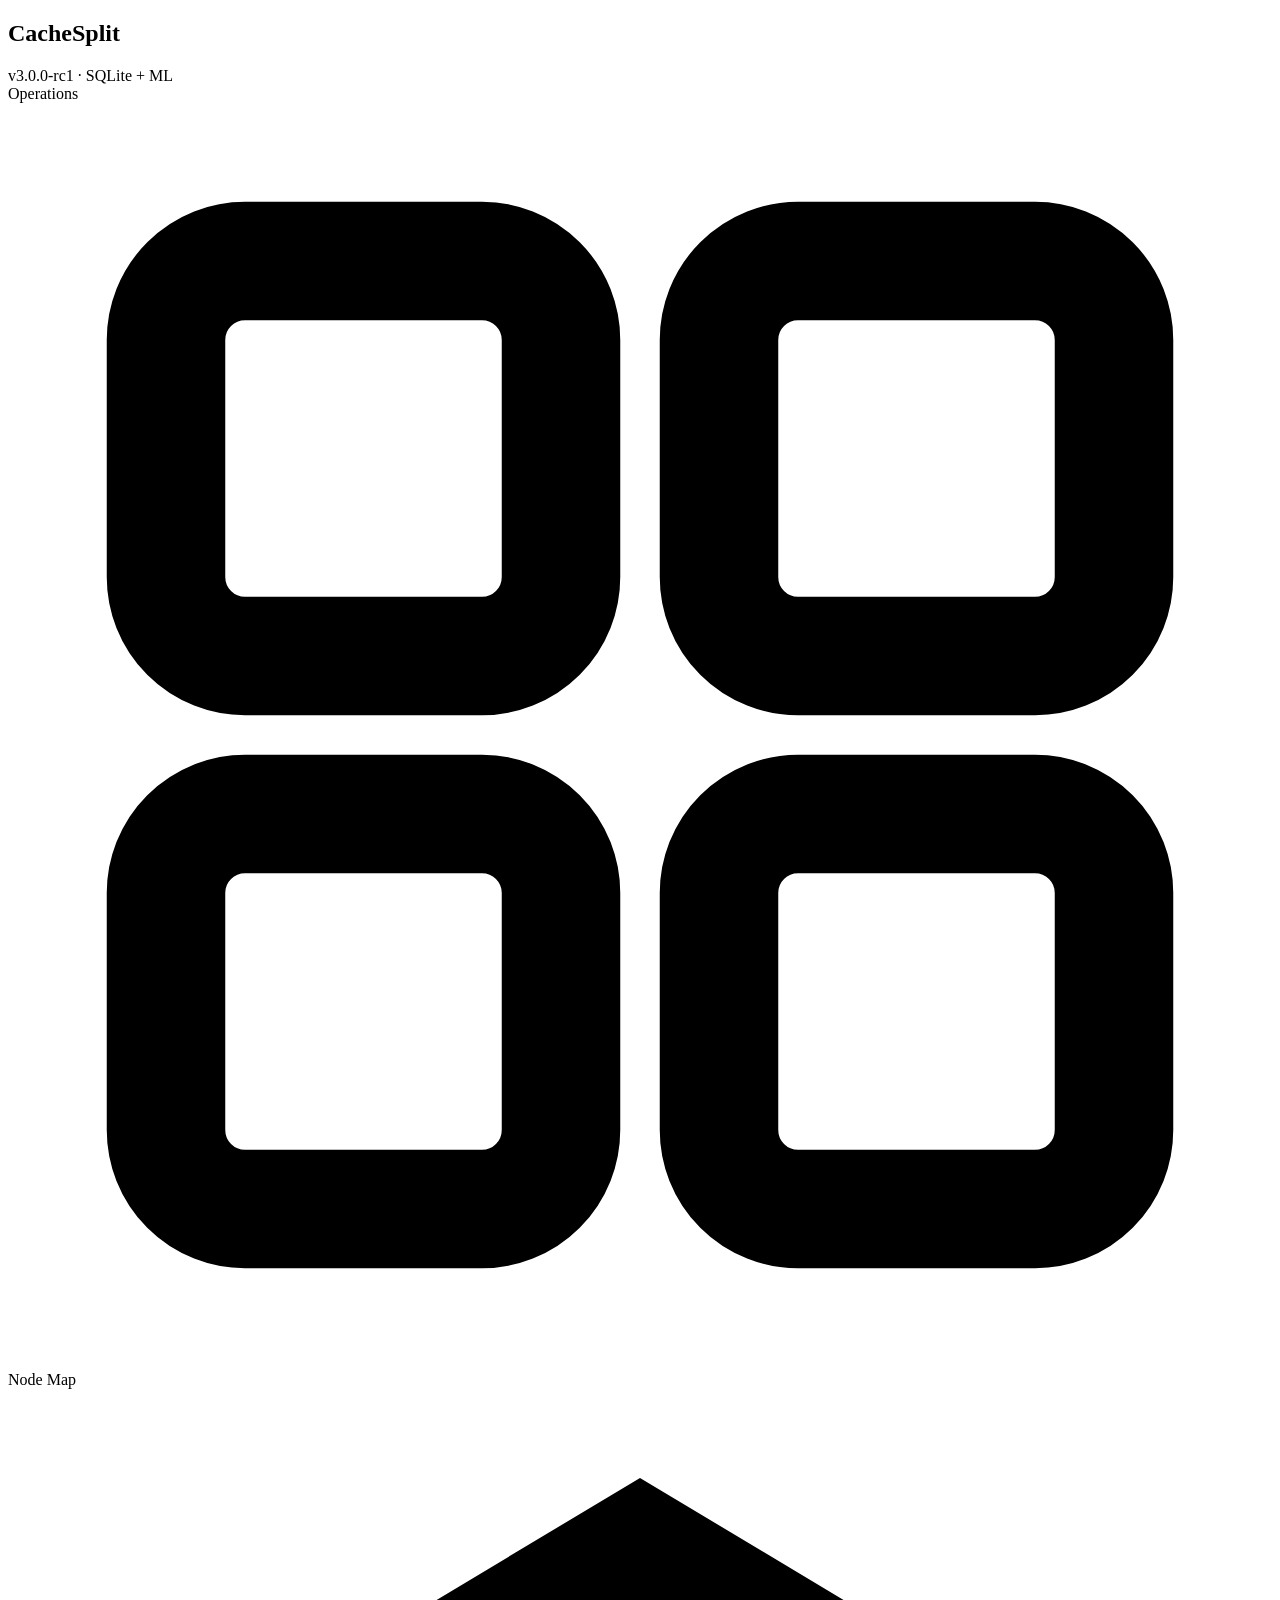
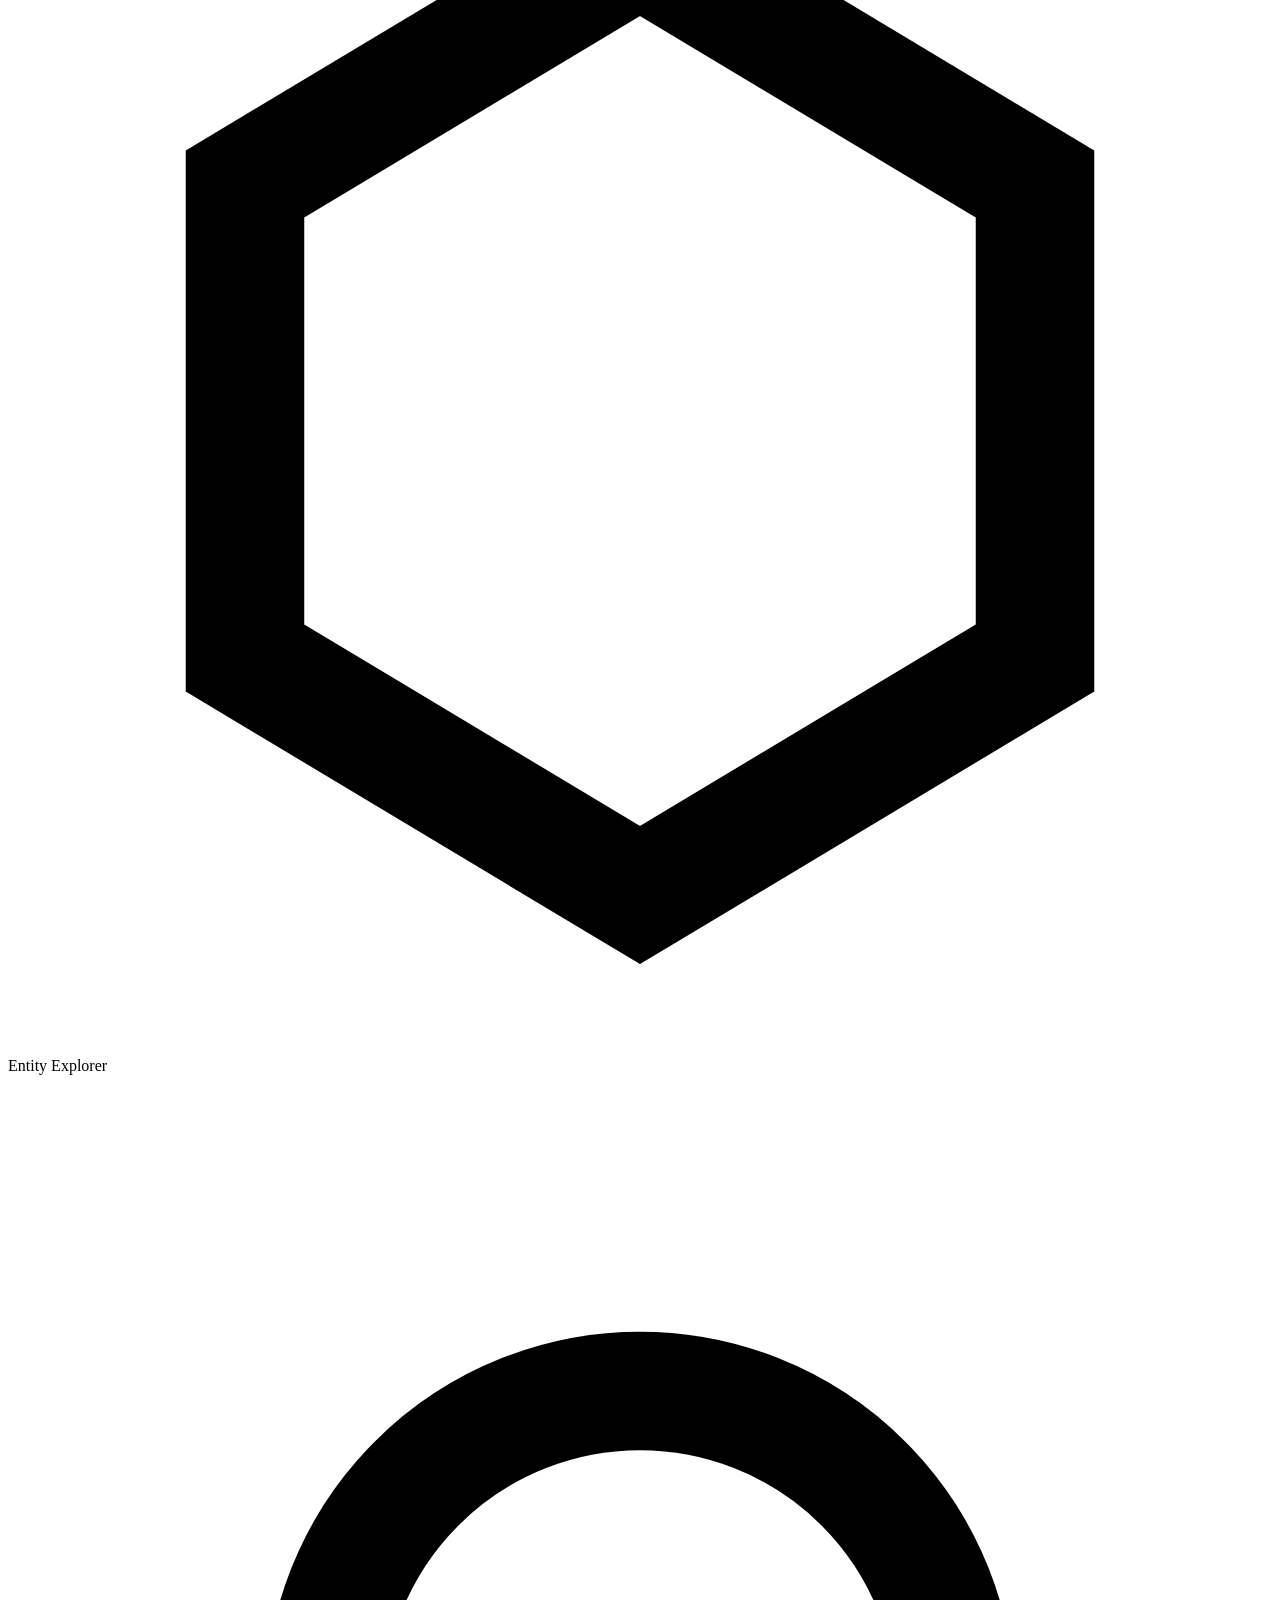
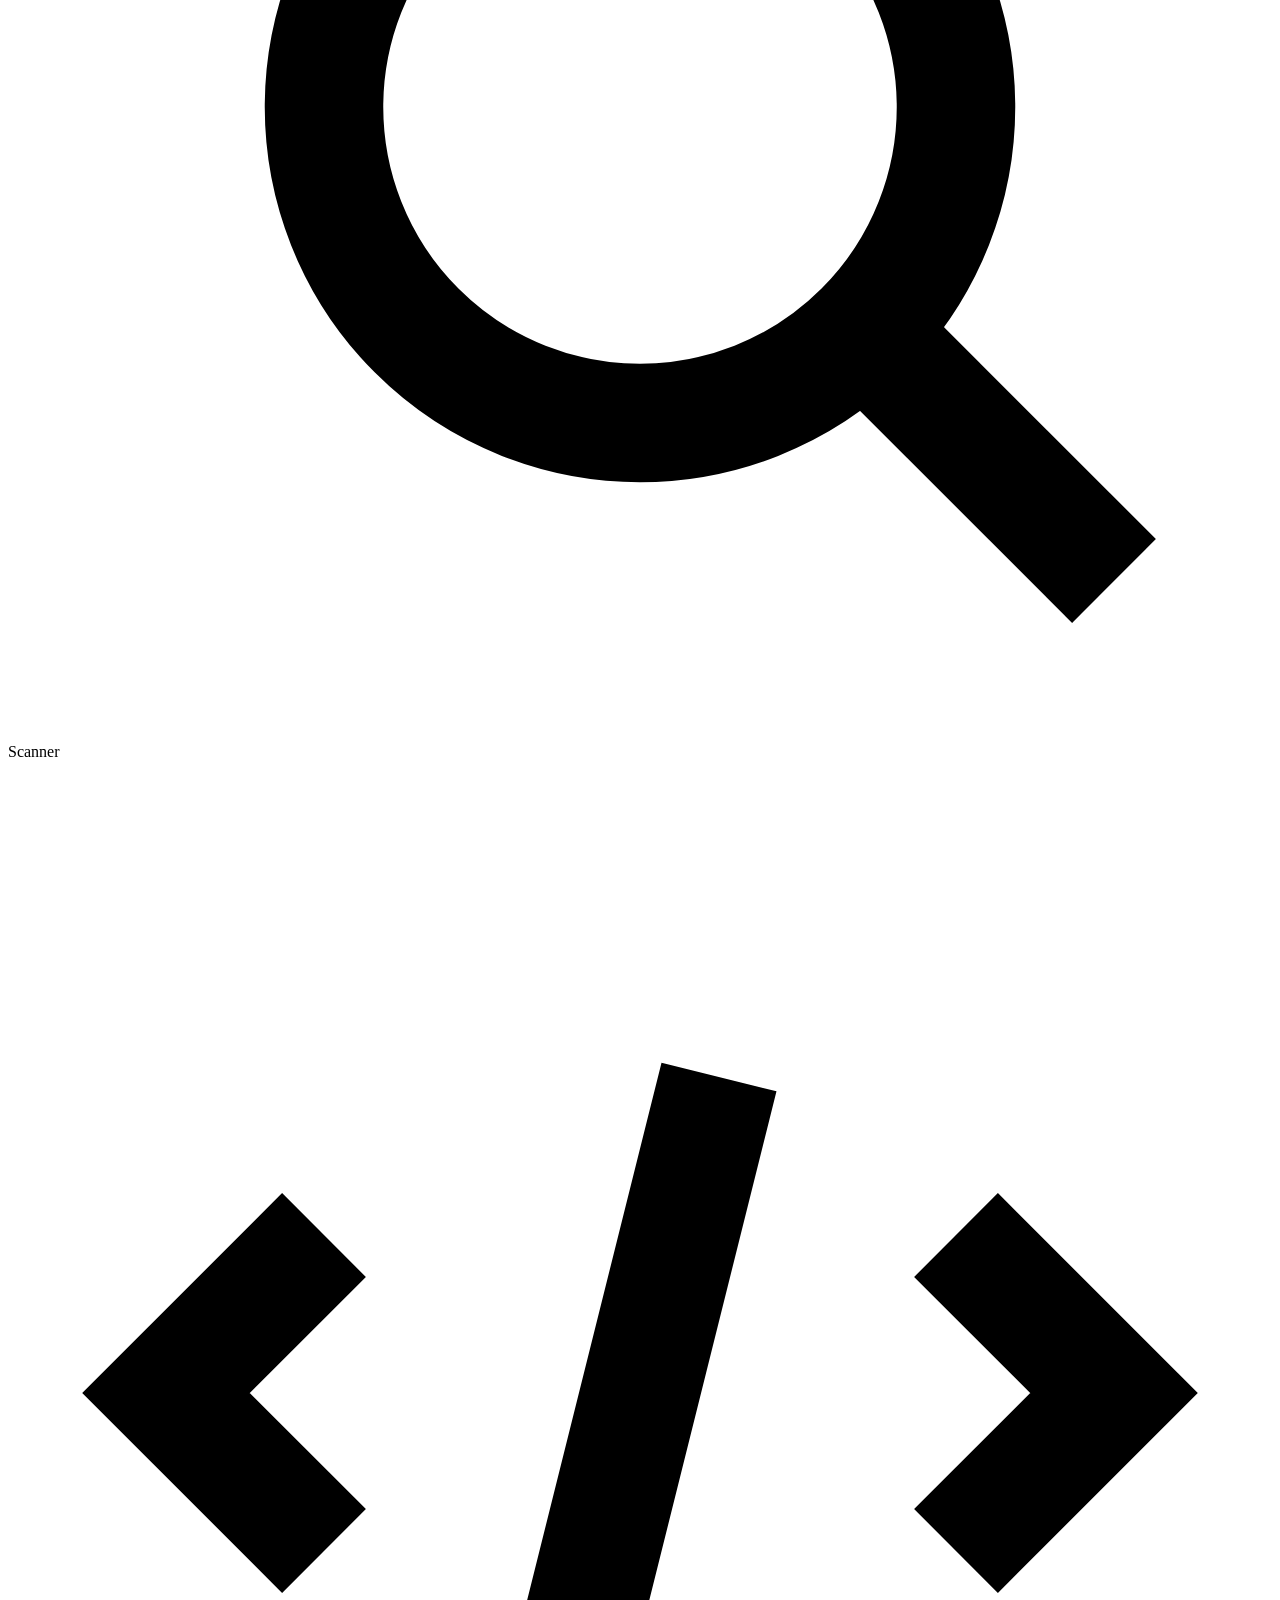
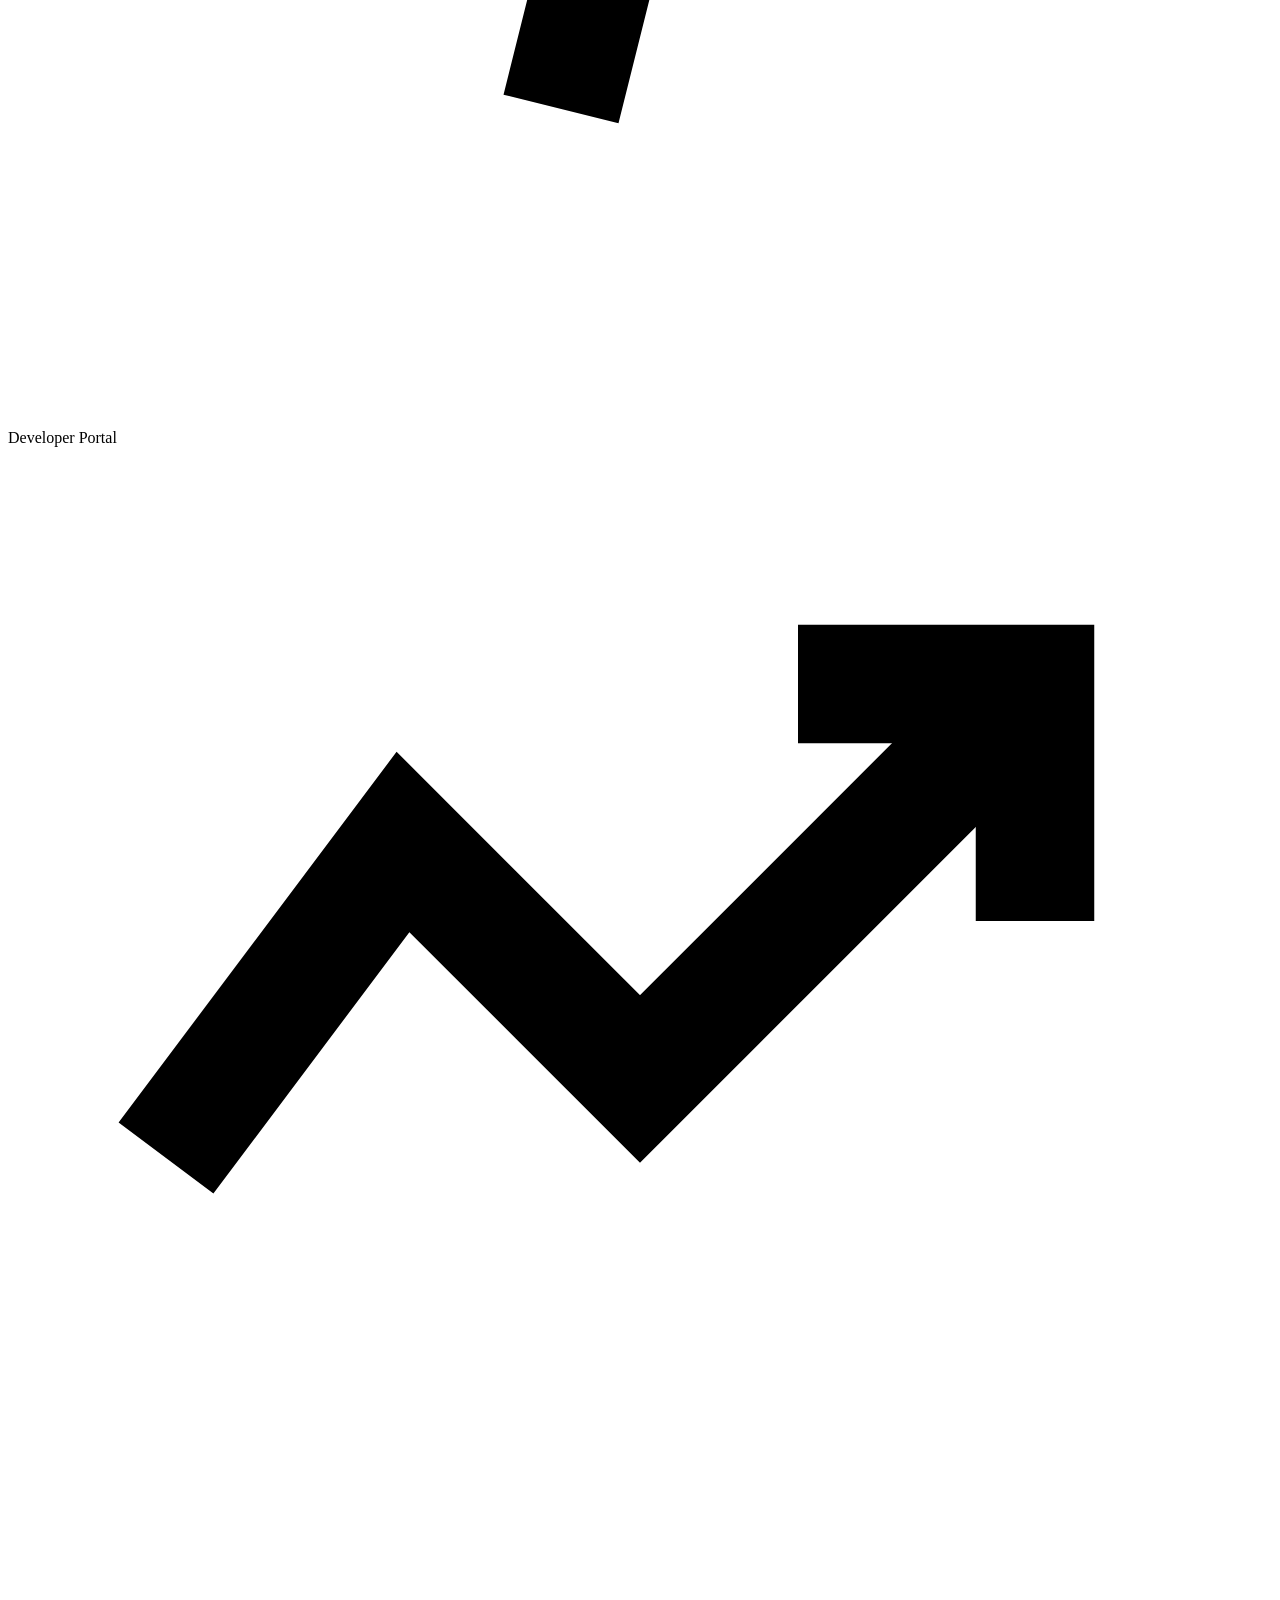
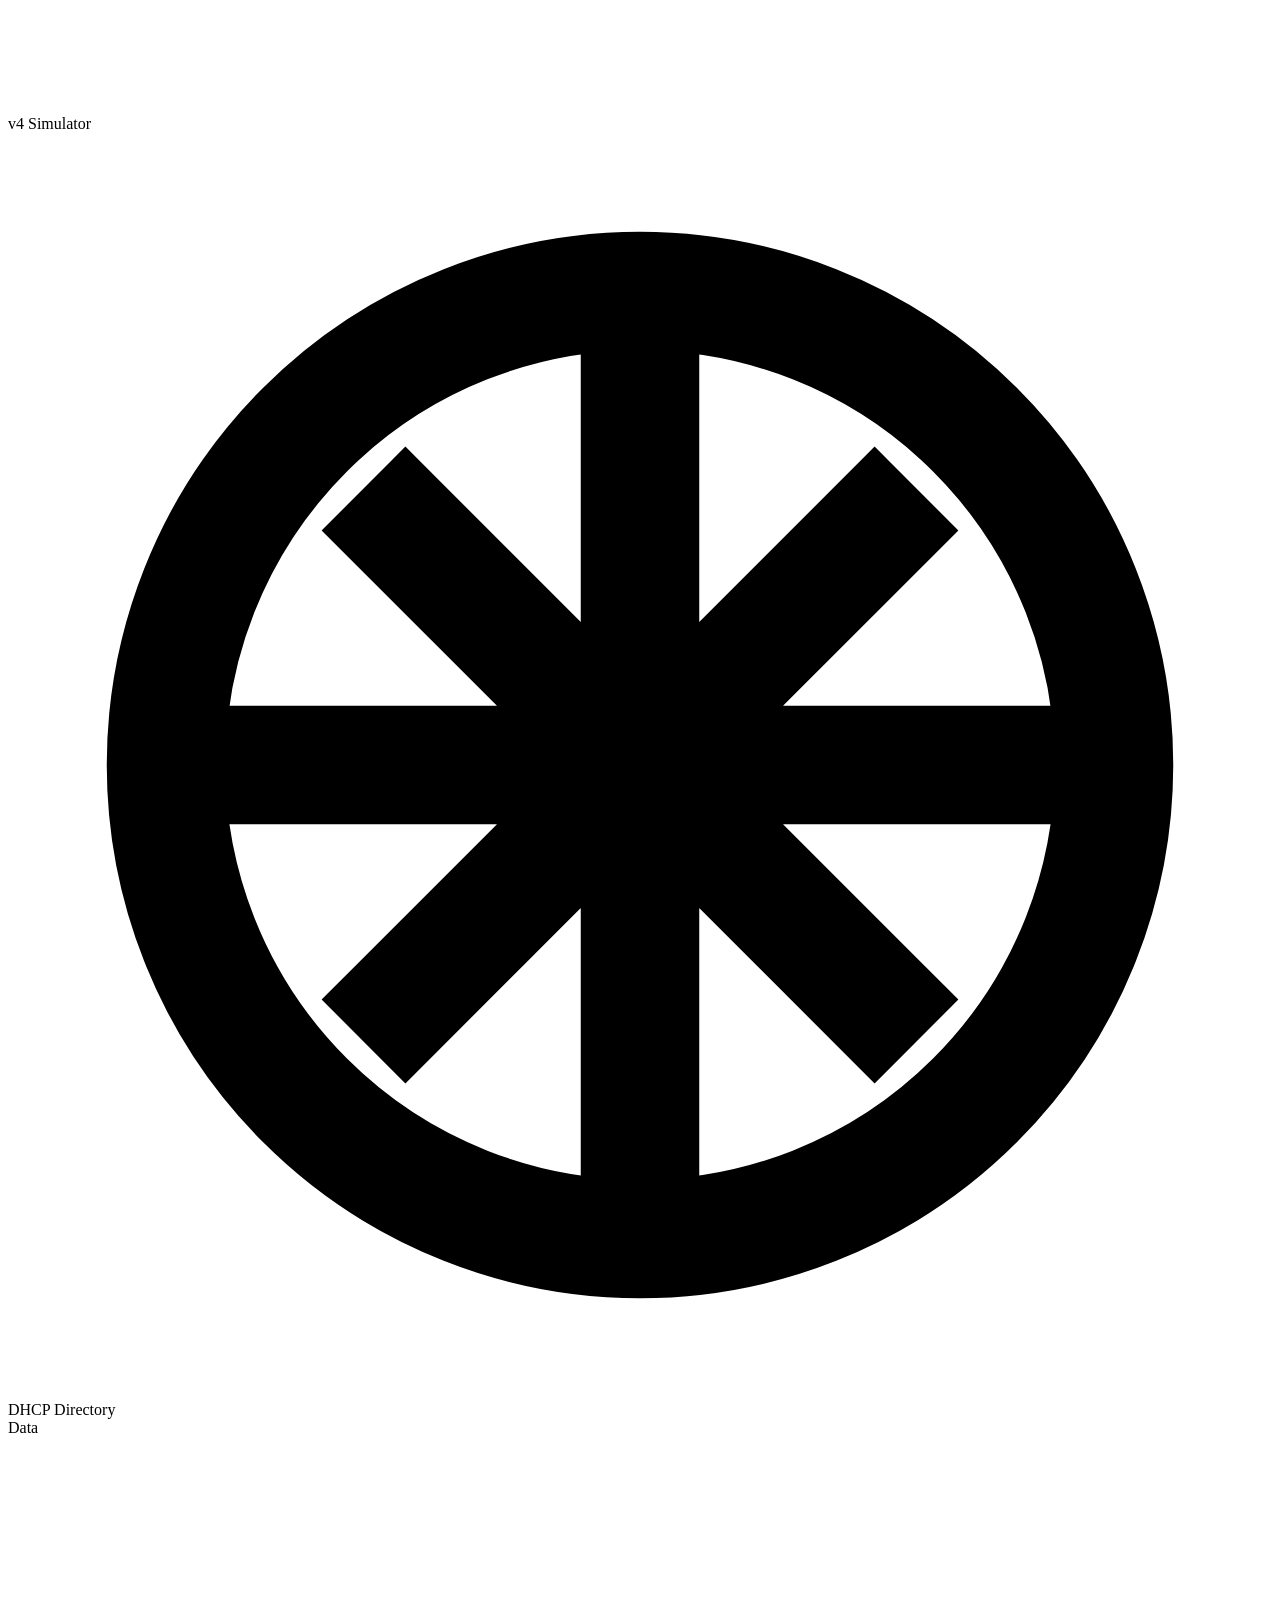
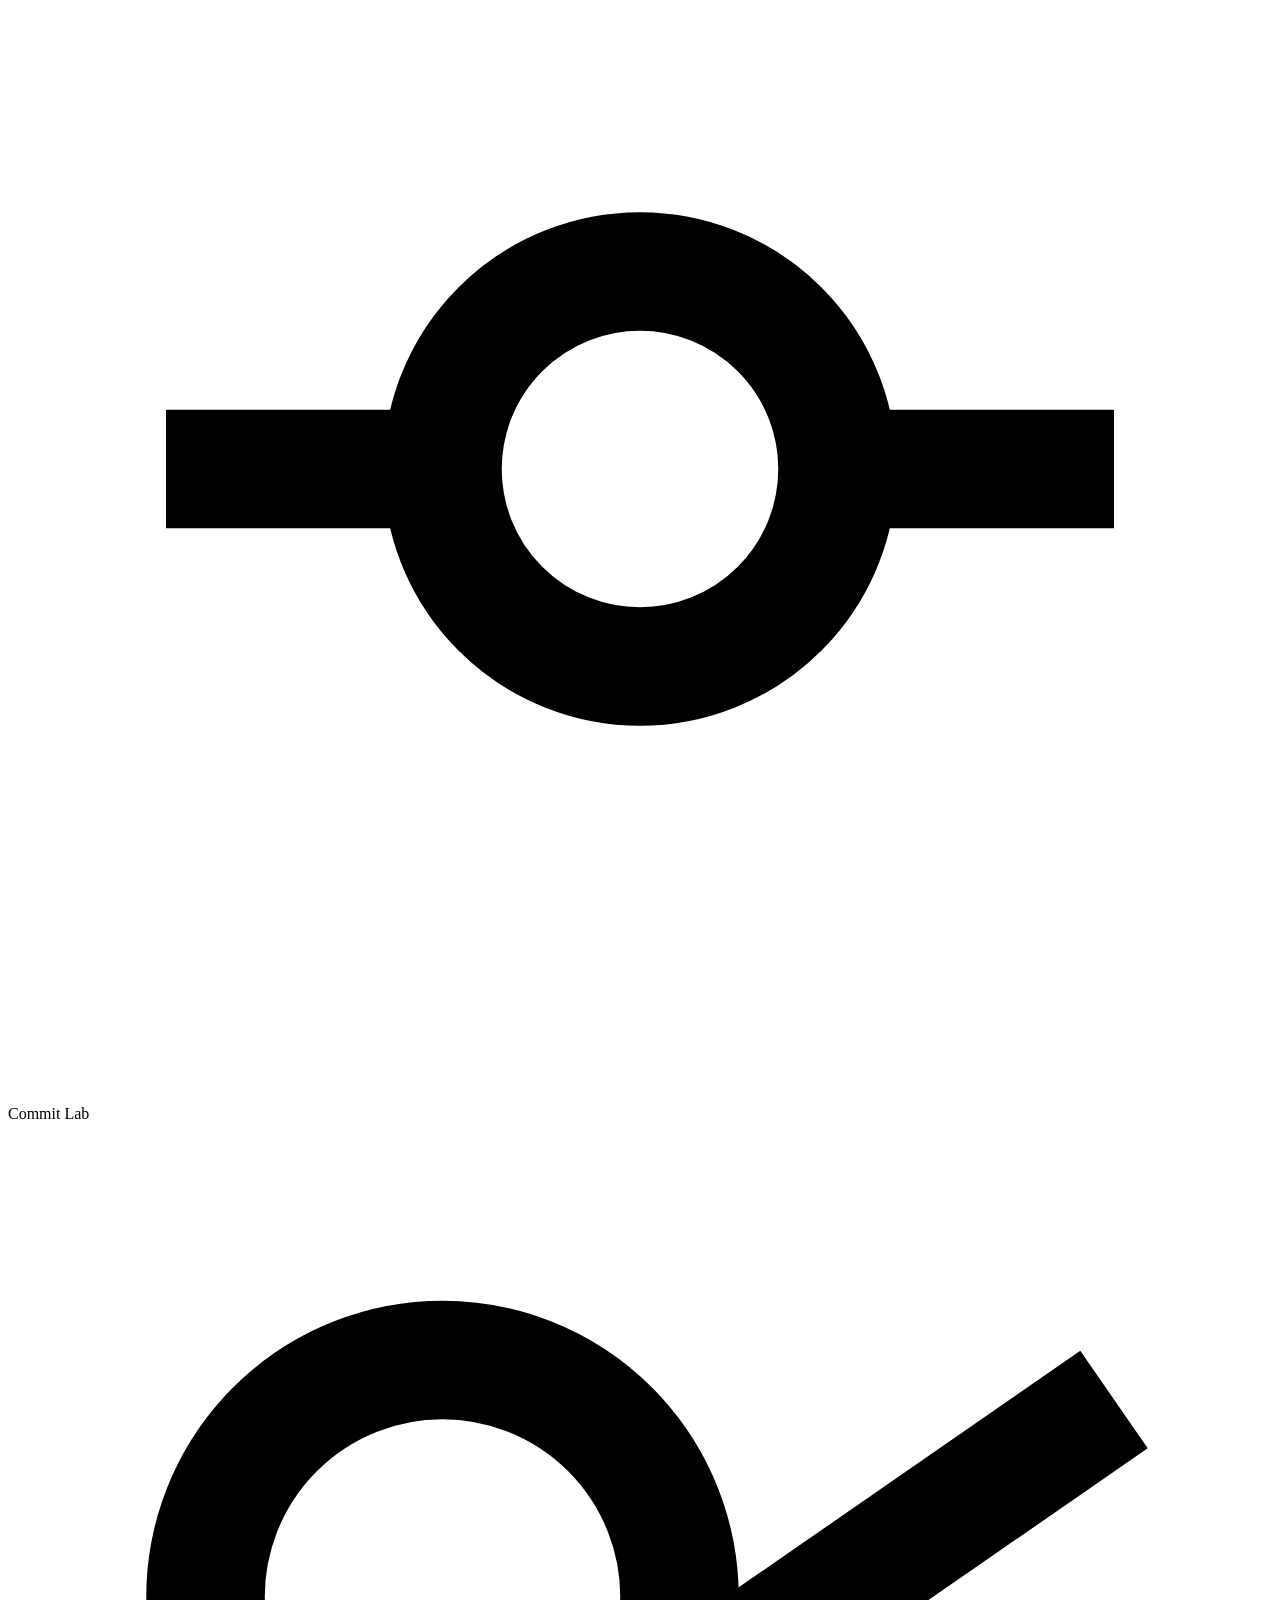
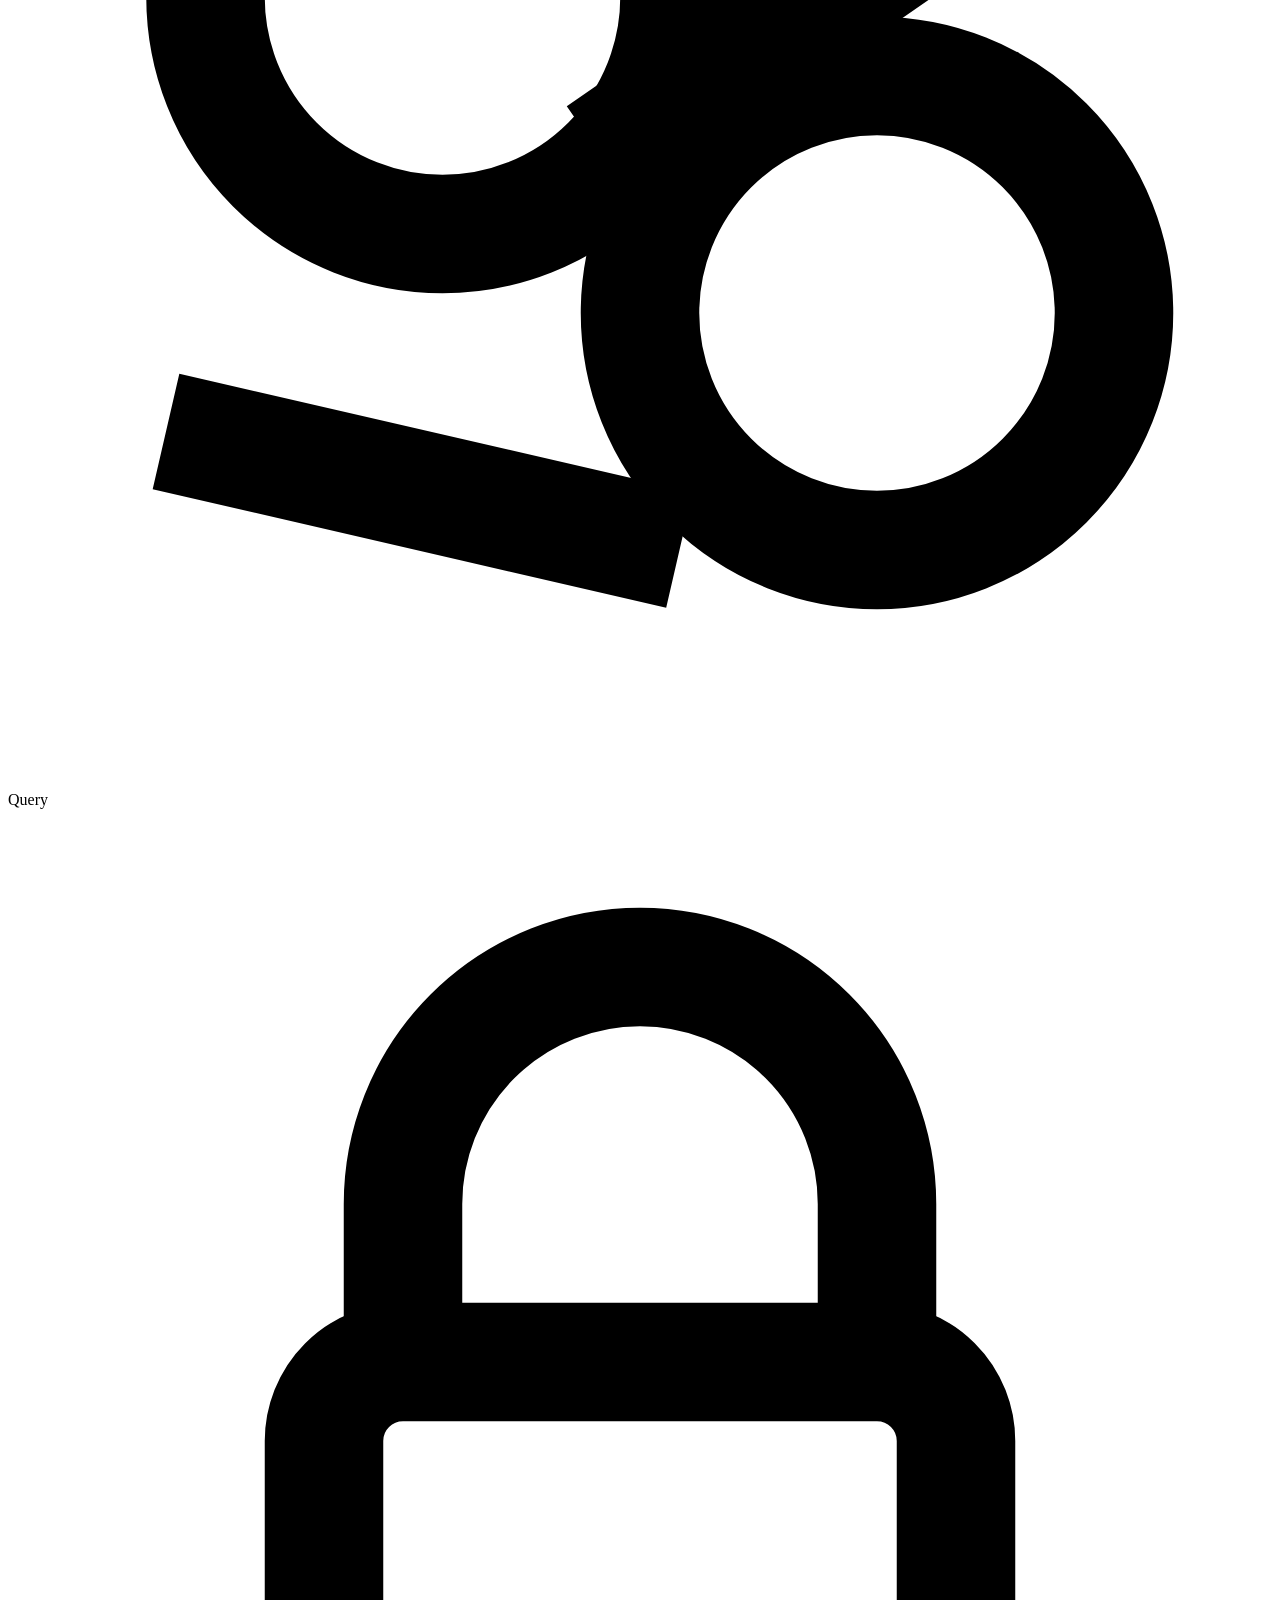
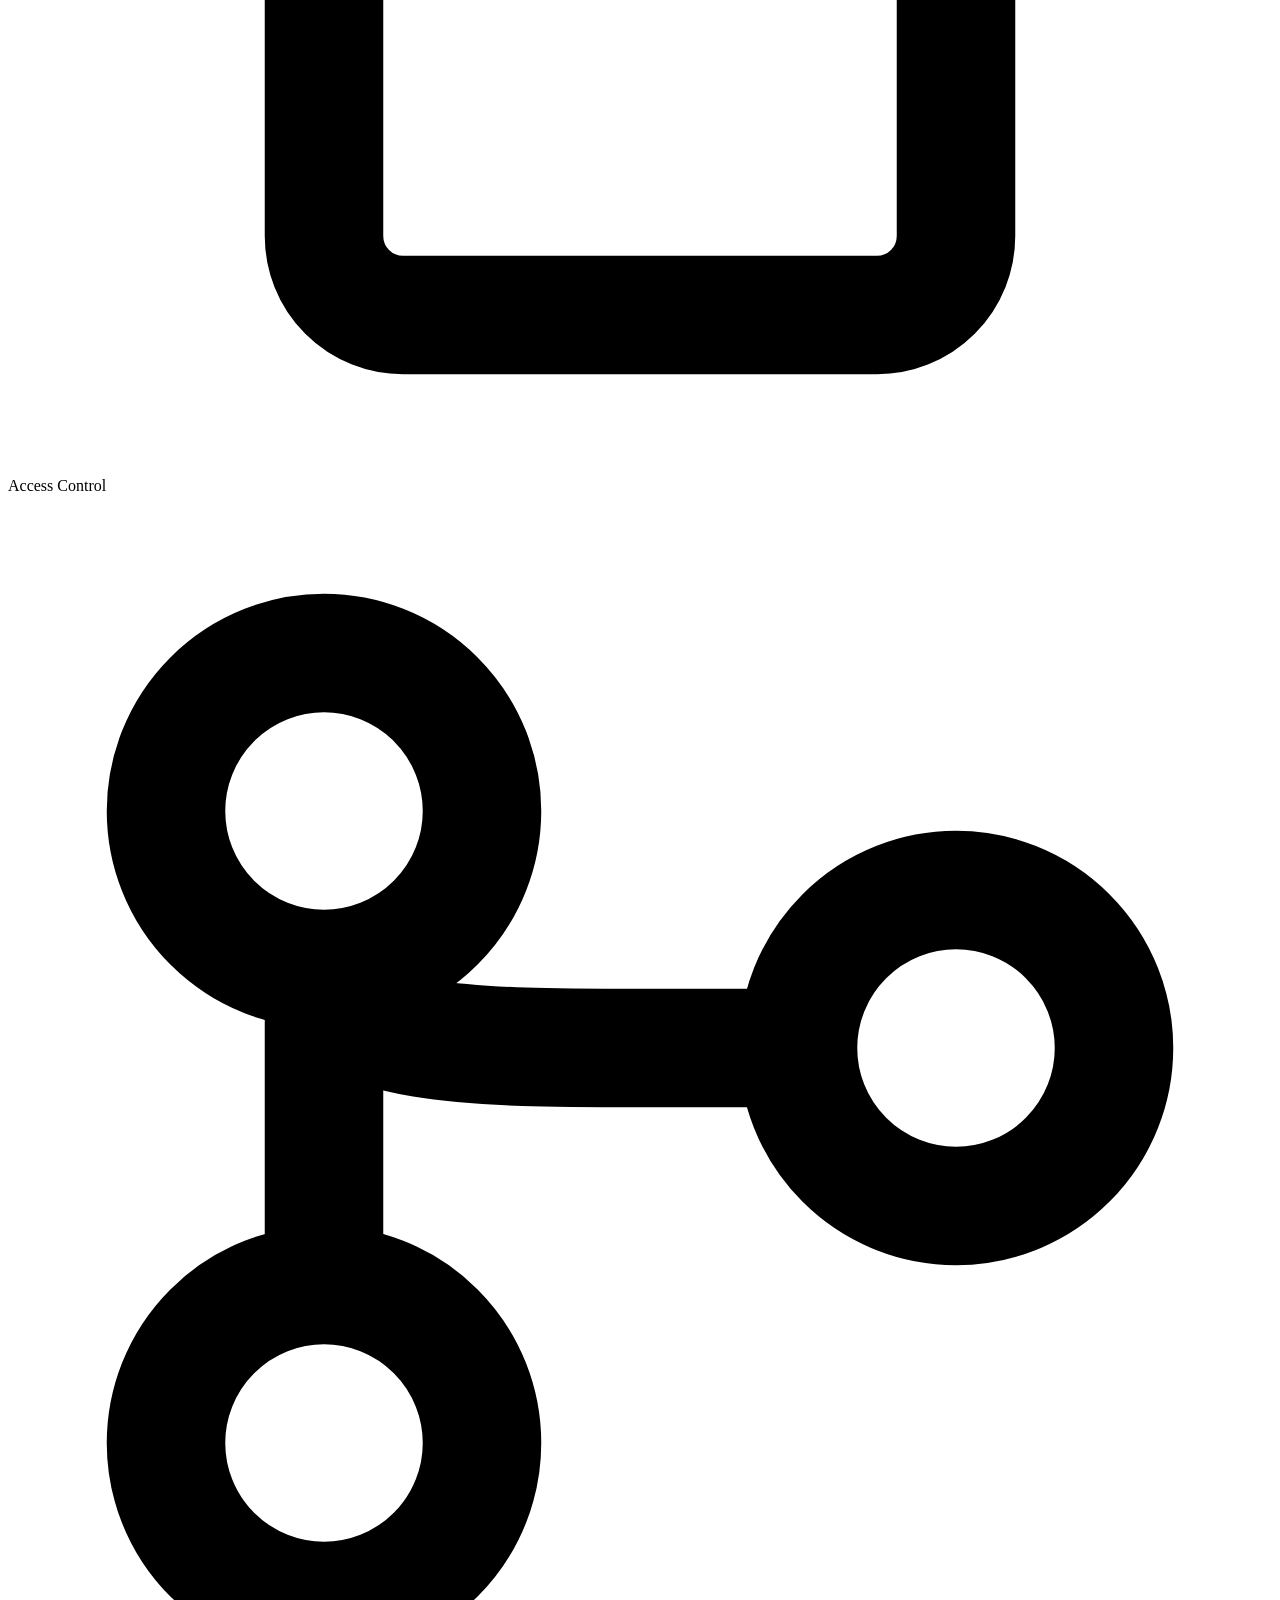
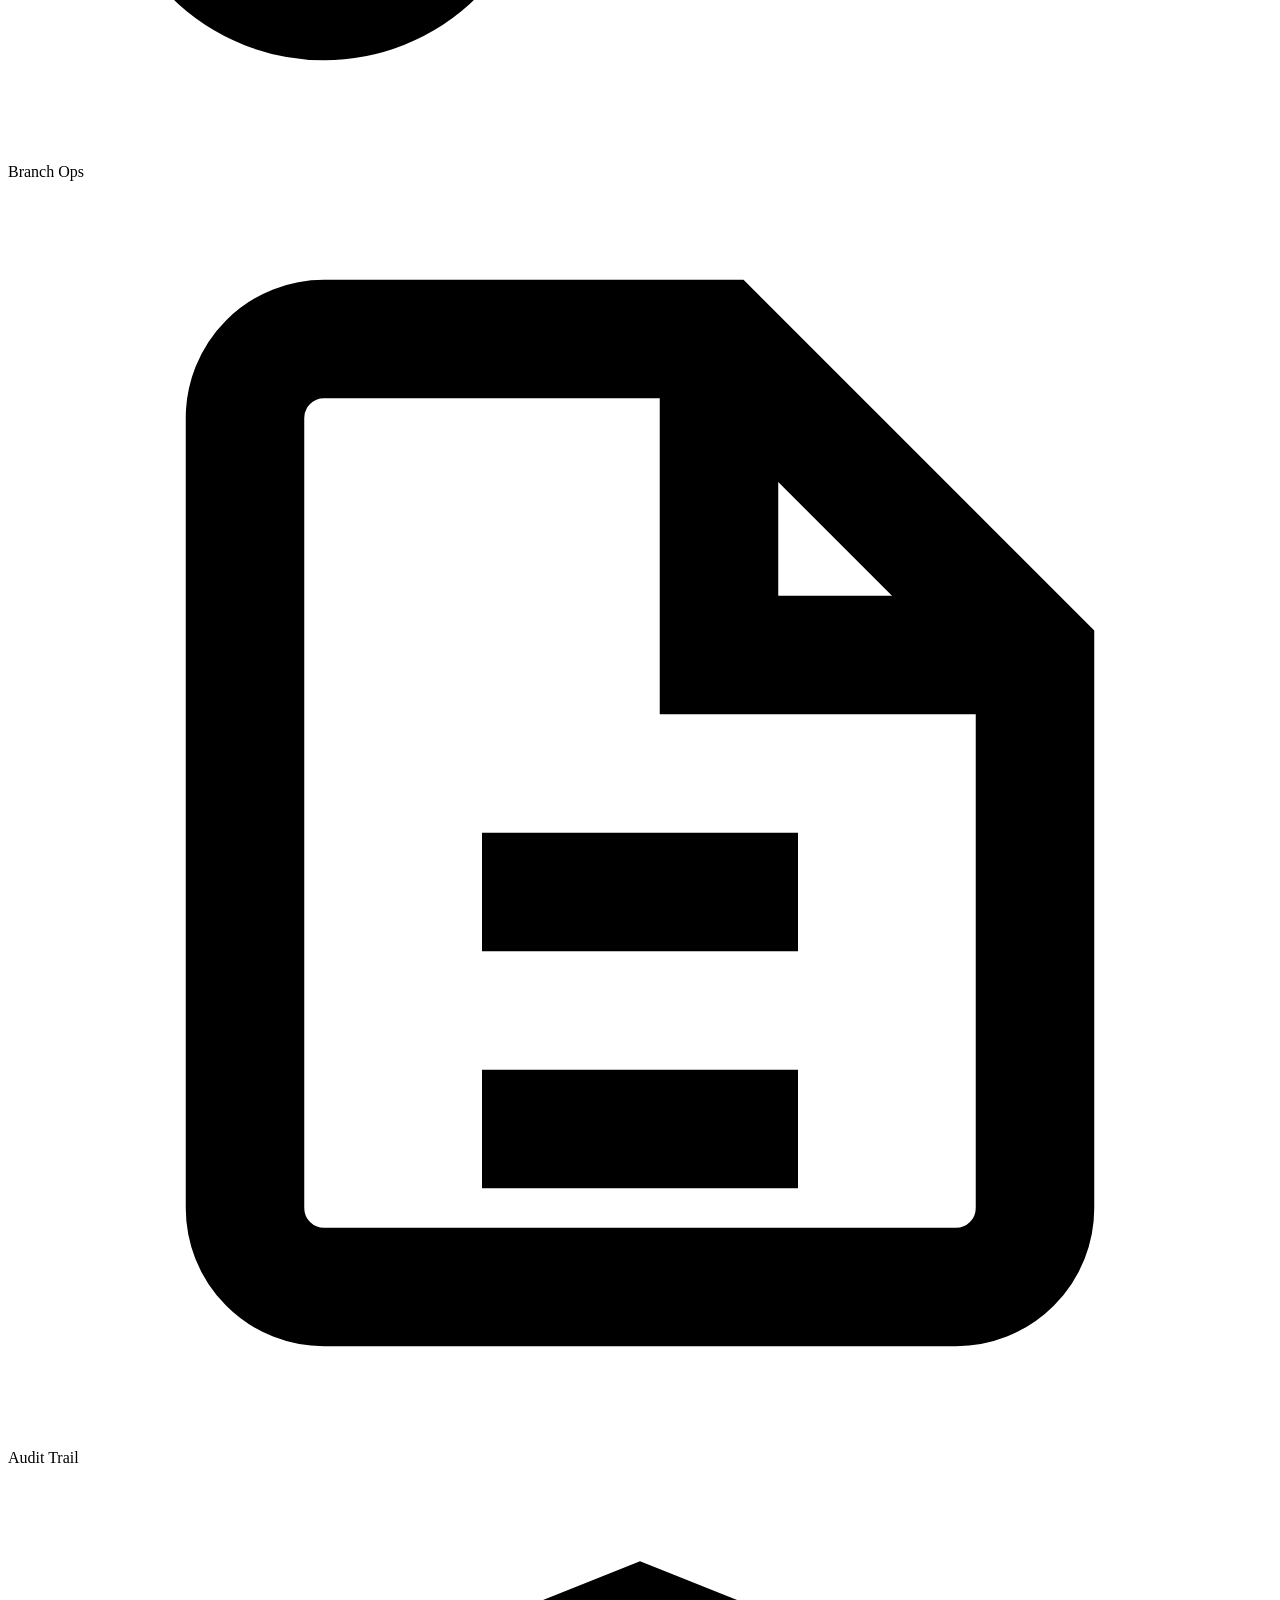
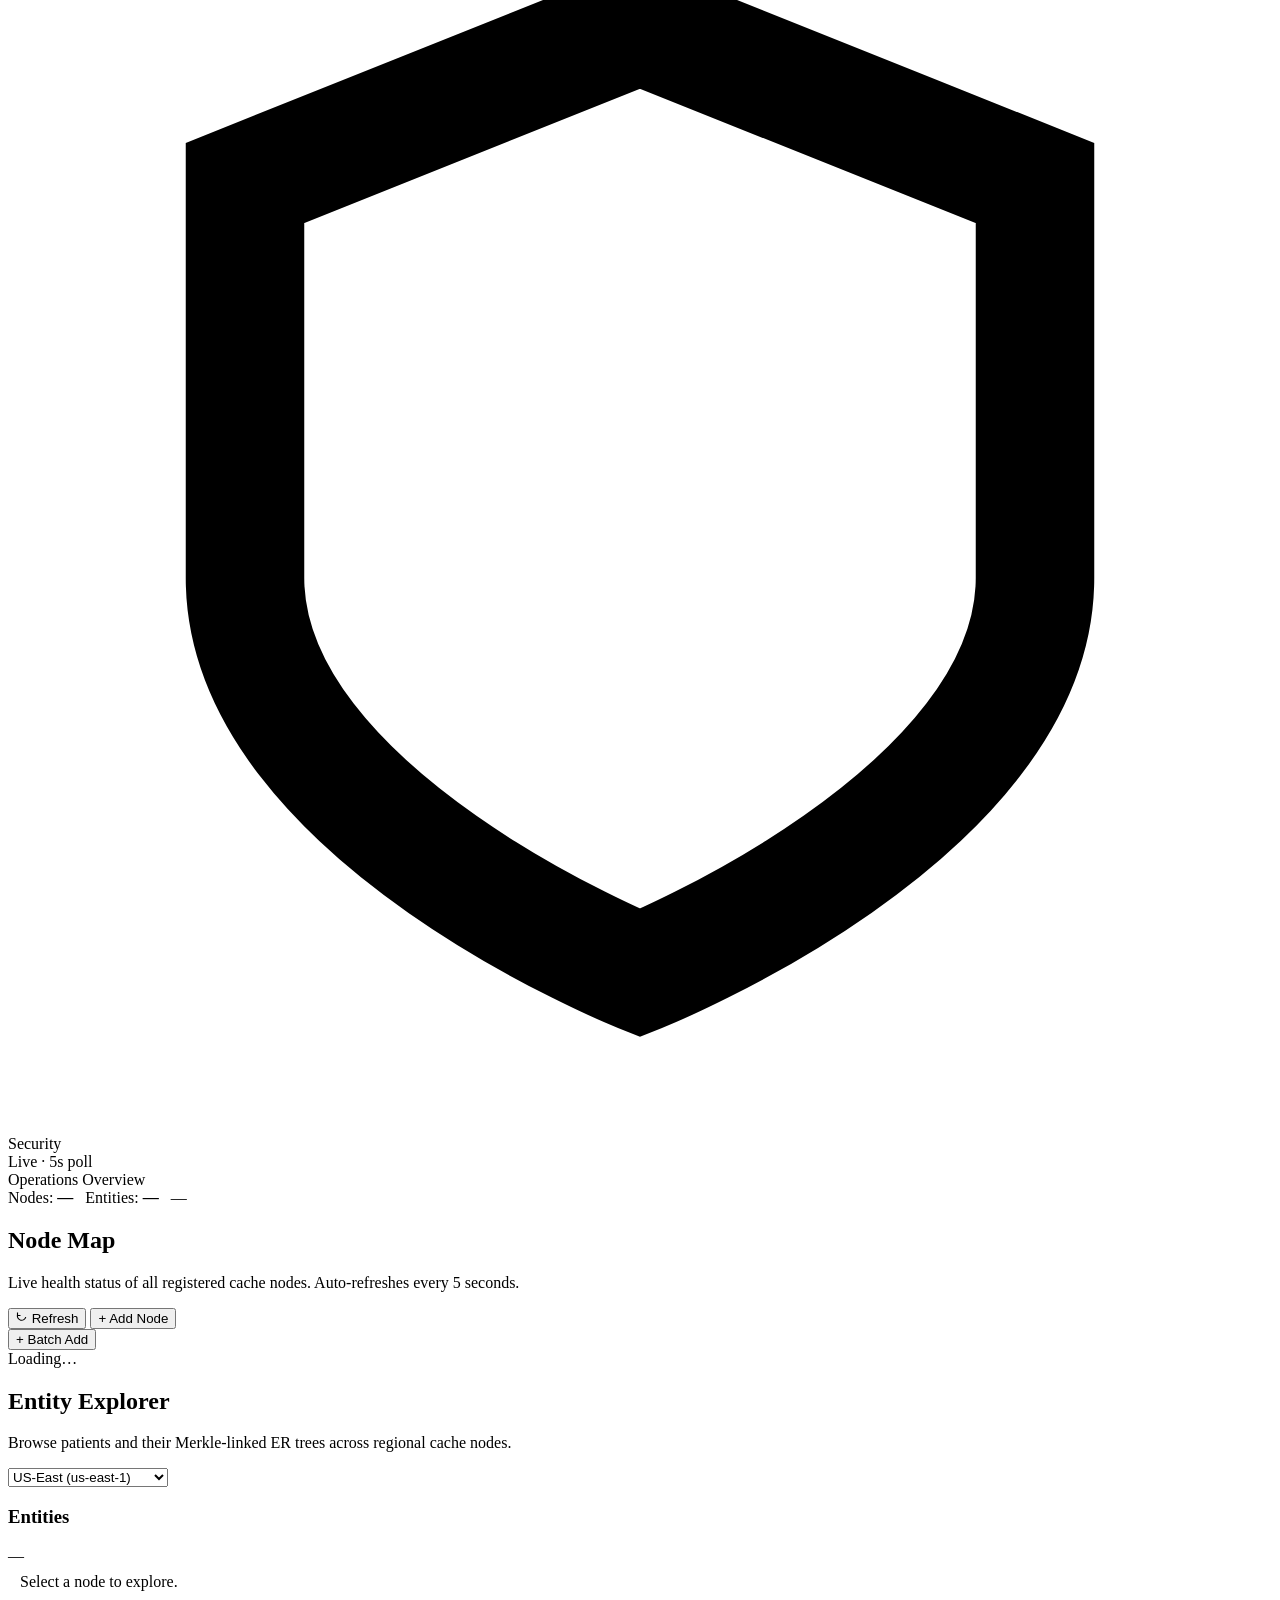
==== ui/dashboard.html @ 5eda04a8 "fix(ui): correct unclosed div nesting across all pages & fix 10k cluster persistence in data/cachesp" ====
<!doctype html>
<html lang="en">
<head>
  <meta charset="UTF-8">
  <meta name="viewport" content="width=device-width, initial-scale=1.0">
  <title>CacheSplit v3</title>
  <link rel="preconnect" href="https://fonts.googleapis.com">
  <link rel="preconnect" href="https://fonts.gstatic.com" crossorigin>
  <link href="https://fonts.googleapis.com/css2?family=Newsreader:ital,opsz,wght@0,6..72,400;0,6..72,500;0,6..72,600;1,6..72,400&family=Inter:wght@400;500;600&family=JetBrains+Mono:wght@400;500&display=swap" rel="stylesheet">
  <link rel="stylesheet" href="/style.css">
</head>
<body>

<div class="layout">
  <!-- ── Sidebar ────────────────────────────────────────────────── -->
  <nav class="sidebar">
    <div class="sidebar-brand">
      <h1>CacheSplit</h1>
      <div class="version">v3.0.0-rc1 · SQLite + ML</div>
    </div>

    <div class="nav-section">
      <div class="nav-section-label">Operations</div>
      <div class="nav-item active" data-page="page-ops" data-label="Operations Overview">
        <svg viewBox="0 0 16 16" fill="none" stroke="currentColor" stroke-width="1.5">
          <rect x="2" y="2" width="5" height="5" rx="1"/><rect x="9" y="2" width="5" height="5" rx="1"/>
          <rect x="2" y="9" width="5" height="5" rx="1"/><rect x="9" y="9" width="5" height="5" rx="1"/>
        </svg>
        Node Map
      </div>
      <div class="nav-item" data-page="page-entities" data-label="Entity Explorer">
        <svg viewBox="0 0 16 16" fill="none" stroke="currentColor" stroke-width="1.5">
          <path d="M8 2L13 5V11L8 14L3 11V5L8 2Z"/>
        </svg>
        Entity Explorer
      </div>
      <div class="nav-item" data-page="page-scanner" data-label="Nmap Scanner">
        <svg viewBox="0 0 16 16" fill="none" stroke="currentColor" stroke-width="1.5">
          <circle cx="8" cy="8" r="4"/><path d="M11 11L14 14"/>
        </svg>
        Scanner
      </div>
      <div class="nav-item" data-page="page-developer" data-label="Developer Portal">
        <svg viewBox="0 0 16 16" fill="none" stroke="currentColor" stroke-width="1.5">
          <path d="M4 6L2 8L4 10M12 6L14 8L12 10M9 4L7 12"/>
        </svg>
        Developer Portal
      </div>
      <div class="nav-item" data-page="page-simulator" data-label="Stampede Simulator (v4)">
        <svg viewBox="0 0 16 16" fill="none" stroke="currentColor" stroke-width="1.5">
          <path d="M13 3L8 8L5 5L2 9"/>
          <path d="M10 3H13V6"/>
        </svg>
        v4 Simulator
      </div>
      <div class="nav-item" data-page="page-directory" data-label="Master Directory & Permissions">
        <svg viewBox="0 0 16 16" fill="none" stroke="currentColor" stroke-width="1.5">
          <circle cx="8" cy="8" r="6"/>
          <path d="M8 2v12M2 8h12M4.5 4.5l7 7M11.5 4.5l-7 7"/>
        </svg>
        DHCP Directory
      </div>
    </div>


    <div class="nav-section">
      <div class="nav-section-label">Data</div>
      <div class="nav-item" data-page="page-commits" data-label="Commit Lab">
        <svg viewBox="0 0 16 16" fill="none" stroke="currentColor" stroke-width="1.5">
          <circle cx="8" cy="8" r="2.5"/>
          <path d="M2 8H5.5M10.5 8H14"/>
        </svg>
        Commit Lab
      </div>
      <div class="nav-item" data-page="page-query" data-label="Multi-Master Query">
        <svg viewBox="0 0 16 16" fill="none" stroke="currentColor" stroke-width="1.5">
          <circle cx="5.5" cy="6" r="3"/>
          <circle cx="11" cy="10" r="3"/>
          <path d="M7.5 8L14 3.5M2 11.5L8.5 13"/>
        </svg>
        Query
      </div>
      <div class="nav-item" data-page="page-access" data-label="Access Control">
        <svg viewBox="0 0 16 16" fill="none" stroke="currentColor" stroke-width="1.5">
          <rect x="4" y="7" width="8" height="7" rx="1"/>
          <path d="M5 7V5a3 3 0 016 0v2"/>
        </svg>
        Access Control
      </div>
      <div class="nav-item" data-page="page-branches" data-label="Git Branch Manager">
        <svg viewBox="0 0 16 16" fill="none" stroke="currentColor" stroke-width="1.5">
          <circle cx="4" cy="4" r="2"/>
          <circle cx="4" cy="12" r="2"/>
          <circle cx="12" cy="7" r="2"/>
          <path d="M4 6V10M4 6C4 7 6 7 8 7H10"/>
        </svg>
        Branch Ops
      </div>
      <div class="nav-item" data-page="page-audit" data-label="Compliance Audit Trail">
        <svg viewBox="0 0 16 16" fill="none" stroke="currentColor" stroke-width="1.5">
          <path d="M9 2H4a1 1 0 00-1 1v10a1 1 0 001 1h8a1 1 0 001-1V6L9 2z"/>
          <path d="M9 2v4h4M6 9h4M6 12h4"/>
        </svg>
        Audit Trail
      </div>
      <div class="nav-item" data-page="page-security" data-label="Security">
        <svg viewBox="0 0 16 16" fill="none" stroke="currentColor" stroke-width="1.5">
          <path d="M8 2L13 4V9C13 12 8 14 8 14S3 12 3 9V4L8 2Z"/>
        </svg>
        Security
      </div>
    </div>


    <div class="sidebar-footer">
      <div class="status-pill">
        <span class="dot"></span>
        Live · 5s poll
      </div>
    </div>
  </nav>

  <!-- ── Main ─────────────────────────────────────────────────── -->
  <div class="main-content">
    <!-- Topbar -->
    <div class="topbar">
      <span class="page-title" id="page-title">Operations Overview</span>
      <div class="metrics">
        Nodes: <strong id="metric-nodes">—</strong>&ensp;
        Entities: <strong id="metric-entities">—</strong>&ensp;
        <span id="metric-time" class="text-muted">—</span>
      </div>
    </div>

    <!-- ── Page: Operations ──────────────────────────────────── -->
    <div class="page active" id="page-ops">
      <div class="section-header">
        <div>
          <h2>Node Map</h2>
          <p>Live health status of all registered cache nodes. Auto-refreshes every 5 seconds.</p>
        </div>
        <div class="row gap-8">
          <button class="btn btn-ghost btn-sm" onclick="loadNodeMap()">
            <svg viewBox="0 0 16 16" fill="none" stroke="currentColor" stroke-width="1.5" width="12" height="12">
              <path d="M13 8A5 5 0 112 5.5"/>
              <path d="M2 2v4h4"/>
            </svg>
            Refresh
          </button>
          <button class="btn btn-primary btn-sm" onclick="toggleAddNodePanel()">+ Add Node</button>
        </div>
      </div>

      <!-- Add Node Panel (hidden by default) -->
      <div id="add-node-panel" class="card" style="display:none;margin-bottom:16px">
        <div class="card-header"><h3>Add New Node</h3></div>
        <div class="card-body">
          <div class="row gap-8" style="flex-wrap:wrap">
            <div class="form-group" style="flex:1;min-width:180px">
              <label for="new-node-id">Node ID</label>
              <input id="new-node-id" type="text" placeholder="e.g. us-west-2">
            </div>
            <div class="form-group" style="flex:1;min-width:180px">
              <label for="new-node-region">Region</label>
              <input id="new-node-region" type="text" placeholder="e.g. US-West">
            </div>
            <div class="form-group" style="flex:1;min-width:120px">
              <label for="new-node-tier">Tier</label>
              <select id="new-node-tier">
                <option value="main">main</option>
                <option value="sub">sub</option>
              </select>
            </div>
          </div>
          <button class="btn btn-primary btn-sm" onclick="createNode()">Create Node</button>
          <button class="btn btn-ghost btn-sm" onclick="toggleAddNodePanel()">Cancel</button>
          <div id="add-node-result" class="mt-8"></div>
        </div>
      </div>

      <!-- Batch Add Panel (hidden by default) -->
      <div id="batch-node-panel" class="card" style="display:none;margin-bottom:16px">
        <div class="card-header"><h3>Batch Add Nodes</h3></div>
        <div class="card-body">
          <p class="text-sm text-muted mb-12">Enter one node per line: <code>node_id,region,tier</code></p>
          <div class="form-group">
            <textarea id="batch-nodes-input" rows="5" placeholder="us-west-2,US-West,main&#10;ap-south-1,AP-South,main&#10;sa-east-1,SA-East,sub"></textarea>
          </div>
          <button class="btn btn-primary btn-sm" onclick="batchCreateNodes()">Create All</button>
          <button class="btn btn-ghost btn-sm" onclick="toggleBatchNodePanel()">Cancel</button>
          <div id="batch-node-result" class="mt-8"></div>
        </div>
      </div>

      <div class="row gap-8 mb-16">
        <button class="btn btn-ghost btn-sm" onclick="toggleBatchNodePanel()">+ Batch Add</button>
      </div>

      <div class="node-grid" id="node-grid">
        <div class="state-msg"><div class="spinner"></div><span>Loading…</span></div>
      </div>
    </div>

    <!-- ── Page: Entity Explorer ─────────────────────────────── -->
    <div class="page" id="page-entities">
      <div class="section-header">
        <div>
          <h2>Entity Explorer</h2>
          <p>Browse patients and their Merkle-linked ER trees across regional cache nodes.</p>
        </div>
        <div class="row gap-8">
          <select id="entity-node-select" style="width:160px" onchange="loadEntities(this.value)">
            <option value="us-east-1">US-East (us-east-1)</option>
            <option value="eu-west-1">EU-West (eu-west-1)</option>
            <option value="asia-south-1">Asia-South (asia-south-1)</option>
          </select>
        </div>
      </div>
      <div class="split">
        <div>
          <div class="card">
            <div class="card-header">
              <div>
                <h3>Entities</h3>
                <div class="subtitle" id="entity-list-header">—</div>
              </div>
            </div>
            <div class="card-body" style="padding:0">
              <div class="scroll-panel" style="padding:8px 12px" id="entity-list">
                <div class="state-msg">Select a node to explore.</div>
              </div>
            </div>
          </div>
        </div>
        <div>
          <div class="card" style="height:100%">
            <div class="card-header">
              <h3>Merkle DAG</h3>
            </div>
            <div class="card-body">
              <div id="dag-tree-panel" class="scroll-panel">
                <div class="state-msg text-muted text-sm">Select a patient to view their ER tree.</div>
              </div>
            </div>
          </div>
        </div>
      </div>
    </div>

    <!-- ── Page: Scanner ──────────────────────────────────────── -->
    <div class="page" id="page-scanner">
      <div class="section-header">
        <div>
          <h2>Nmap-Style Scanner</h2>
          <p>Scan all nodes to check presence, version, and hash of a specific entity.</p>
        </div>
      </div>
      <div class="card">
        <div class="card-header"><h3>Scan Entity</h3></div>
        <div class="card-body">
          <div class="row gap-8">
            <input id="scan-entity-id" type="text" placeholder="Entity ID (e.g. pat_us_east_001)" style="flex:1; max-width:300px;">
            <button class="btn btn-primary" onclick="runScanner()">Scan →</button>
          </div>
          <div id="scan-result" class="mt-12"></div>
        </div>
      </div>
    </div>

    <!-- ── Page: Commit Lab ──────────────────────────────────── -->
    <div class="page" id="page-commits">
      <div class="section-header">
        <div>
          <h2>Commit Lab</h2>
          <p>Stage mutations, visualize changes, and issue compound commits to SQLite.</p>
        </div>
      </div>
      <div class="grid-2">
        <!-- Staging Area -->
        <div class="card">
          <div class="card-header">
            <h3>Staging Area</h3>
            <div class="row gap-8">
              <button class="btn btn-ghost btn-sm active" id="btn-mode-edit" onclick="setStagingMode('edit')">Edit Mode</button>
              <button class="btn btn-ghost btn-sm" id="btn-mode-diff" onclick="setStagingMode('diff')">Diff Mode</button>
            </div>
          </div>
          <div class="card-body">
            <div id="staging-edit-mode">
              <div class="form-group">
                <label for="commit-entity-id">Entity ID</label>
                <div style="display:flex;gap:8px;">
                  <input id="commit-entity-id" type="text" placeholder="e.g. pat_us_east_001" style="flex:1">
                  <button class="btn btn-ghost btn-sm" onclick="fetchBaseJson()">Fetch Current</button>
                </div>
              </div>
              <div class="form-group">
                <label for="commit-entity-type">Entity Type</label>
                <input id="commit-entity-type" type="text" placeholder="patient · visit · lab_result · bed">
              </div>
              <div class="form-group">
                <label for="commit-data-json">Data (JSON)</label>
                <textarea id="commit-data-json" rows="6" placeholder='{"condition":"Stable","status":"updated"}'></textarea>
              </div>
              <div class="form-group">
                <label for="commit-expected-version">Expected Version (OCC)</label>
                <input id="commit-expected-version" type="number" placeholder="Leave empty to force overwrite" min="1">
              </div>
              <div class="row gap-8 mt-12">
                <button class="btn btn-secondary" style="border:1px solid var(--border);border-radius:var(--radius-sm);background:var(--surface-2);cursor:pointer;padding:6px 12px;font-size:12px;font-weight:500;" onclick="stageMutation()">+ Stage Mutation</button>
              </div>
            </div>

            <div id="staging-diff-mode" style="display:none;">
              <div id="diff-view" class="scroll-panel" style="background:var(--surface-2);border:1px solid var(--border);border-radius:var(--radius-sm);padding:12px;font-family:monospace;font-size:12px;white-space:pre-wrap;margin-bottom:12px;min-height:150px;">
                <div class="state-msg text-muted">No pending mutations staged.</div>
              </div>
            </div>
            
            <hr style="border:0;border-top:1px solid var(--border);margin:16px 0;">
            <div class="row-between">
              <div>
                <strong>Staged Mutations:</strong> <span id="staged-count">0</span>
              </div>
              <button class="btn btn-primary" id="btn-commit-staged" onclick="submitStagedCommit()" disabled>Commit Staged →</button>
            </div>
            <button class="btn btn-ghost btn-sm mt-8" onclick="clearStaged()">Clear All</button>
            <div id="commit-result" class="mt-12"></div>
          </div>
        </div>

        <!-- Commit Log -->
        <div class="card">
          <div class="card-header">
            <h3>Commit Graph</h3>
            <button class="btn btn-ghost btn-sm" onclick="loadCommitLog()">Refresh</button>
          </div>
          <div class="card-body" style="padding:0">
            <div id="commit-log" class="scroll-panel commit-graph-container" style="padding:16px">
              <div class="state-msg">Loading…</div>
            </div>
          </div>
        </div>
      </div>
    </div>

    <!-- ── Page: Multi-Master Query ───────────────────────────── -->
    <div class="page" id="page-query">
      <div class="section-header">
        <div>
          <h2>Multi-Master Query</h2>
          <p>Query one, several, or all master nodes for live status, cache contents, or commit history.</p>
        </div>
      </div>
      <div class="card">
        <div class="card-header"><h3>Run Query</h3></div>
        <div class="card-body">
          <div class="row gap-8" style="flex-wrap:wrap">
            <div class="form-group" style="flex:1;min-width:220px">
              <label for="query-scope">Requester Scope (field mask)</label>
              <input id="query-scope" type="text" value="patient_summary" placeholder="patient_summary · clinical_full">
            </div>
            <div class="form-group" style="flex:1;min-width:220px">
              <label for="query-target">Target</label>
              <input id="query-target" type="text" value="all_masters"
                     placeholder="all_masters · us-east-1 · eu-west-1,asia-south-1">
            </div>
            <div class="form-group" style="flex:1;min-width:160px">
              <label for="query-type">Query Type</label>
              <select id="query-type">
                <option value="status">Status</option>
                <option value="cache_contents">Cache Contents</option>
                <option value="commit_history">Commit History</option>
              </select>
            </div>
          </div>
          <button class="btn btn-primary" onclick="runQuery()">Run Query →</button>
          <div id="query-result" class="mt-12"></div>
        </div>
      </div>
    </div>

    <!-- ── Page: Access Control ──────────────────────────────── -->
    <div class="page" id="page-access">
      <div class="section-header">
        <div>
          <h2>Access Control</h2>
          <p>Relationship-Based Access Control (ReBAC). Verify care-team authorization paths.</p>
        </div>
      </div>
      <div class="grid-2">
        <div class="card">
          <div class="card-header"><h3>Authorization Check</h3></div>
          <div class="card-body">
            <div class="form-group">
              <label for="rebac-clinician">Clinician ID</label>
              <input id="rebac-clinician" type="text" placeholder="doc_jenkins · doc_vance · doc_chen">
            </div>
            <div class="form-group">
              <label for="rebac-target">Target Entity ID</label>
              <input id="rebac-target" type="text" placeholder="pat_us_east_001 · lab_eu_west_005">
            </div>
            <button class="btn btn-primary" onclick="testReBAC()">Check Access →</button>
            <div id="rebac-result" class="mt-12"></div>
          </div>
        </div>
        <div class="card">
          <div class="card-header"><h3>How ReBAC Works</h3></div>
          <div class="card-body">
            <p class="text-sm text-muted">CacheSplit uses Relationship-Based Access Control backed by a live SQLite edge graph.</p>
            <div class="mt-12 font-mono text-xs" style="background:var(--surface-2);border:1px solid var(--border);border-radius:var(--radius-sm);padding:12px;line-height:1.8">
              Clinician <br>
              &nbsp;&nbsp;ASSIGNED_TO → Visit<br>
              &nbsp;&nbsp;&nbsp;&nbsp;← HAS_CURRENT_VISIT ← Patient<br>
              &nbsp;&nbsp;&nbsp;&nbsp;CONTAINS_LAB → LabResult<br>
              &nbsp;&nbsp;&nbsp;&nbsp;ALLOCATED_BED → Bed
            </div>
            <p class="text-sm text-muted mt-12">BFS traversal up to depth 4 over <code>rebac_edges</code> table. Only clinicians with an active <code>ASSIGNED_TO</code> path can access patient data.</p>
          </div>
        </div>
      </div>
    </div>

    <!-- ── Page: Security ────────────────────────────────────── -->
    <div class="page" id="page-security">
      <div class="section-header">
        <div>
          <h2>Security</h2>
          <p>Graph anomaly detection + live security event feed from SQLite.</p>
        </div>
        <button class="btn btn-ghost btn-sm" onclick="loadSecurityFeed()">Refresh</button>
      </div>
      <div class="grid-2">
        <!-- Anomaly Test -->
        <div class="card">
          <div class="card-header">
            <h3>Inject Anomaly</h3>
            <span class="badge badge-stale">ML Graph Agent</span>
          </div>
          <div class="card-body">
            <p class="text-sm text-muted mb-12">Test cross-region traversal and orphan scraping detection.</p>
            <div class="form-group">
              <label for="anomaly-node">Requesting Node ID</label>
              <input id="anomaly-node" type="text" placeholder="eu-west-1" value="eu-west-1">
            </div>
            <div class="form-group">
              <label for="anomaly-region">Requester Region</label>
              <input id="anomaly-region" type="text" placeholder="EU-West" value="EU-West">
            </div>
            <div class="form-group">
              <label for="anomaly-entity">Target Entity ID</label>
              <input id="anomaly-entity" type="text" placeholder="bill_rogue_999 · pat_us_east_001" value="bill_rogue_999">
            </div>
            <button class="btn btn-danger" onclick="confirmAction('This will evaluate the traversal and may quarantine the requesting node. Proceed?', injectAnomaly)">
              Evaluate Traversal →
            </button>
            <div id="anomaly-result" class="mt-12"></div>
          </div>
        </div>
        <!-- Security Feed -->
        <div class="card">
          <div class="card-header">
            <h3>Security Event Feed</h3>
          </div>
          <div class="card-body" style="padding:0">
            <div id="security-feed" class="scroll-panel" style="padding:8px 12px">
              <div class="state-msg"><div class="spinner"></div><span>Loading…</span></div>
            </div>
          </div>
        </div>
      </div>
    </div>

    <!-- ── Page: Developer Portal ──────────────────────────────── -->
    <div class="page" id="page-developer">
      <div class="section-header">
        <div>
          <h2>Developer Portal</h2>
          <p>Generate API keys and connect your direct DB code to CacheSplit using unified JSON ops.</p>
        </div>
      </div>
      
      <div class="grid-2">
        <!-- API Keys -->
        <div class="card">
          <div class="card-header">
            <h3>API Keys</h3>
          </div>
          <div class="card-body">
            <p class="text-sm text-muted mb-12">Generate a live API key for your applications to connect securely.</p>
            <button class="btn btn-primary" onclick="generateApiKey()">Generate New Key</button>
            <div id="dev-api-key-result" class="mt-12" style="font-family: monospace; background: var(--surface-2); padding: 12px; border-radius: var(--radius-sm); border: 1px solid var(--border); display: none;"></div>
          </div>
        </div>

        <!-- Connection Snippets -->
        <div class="card">
          <div class="card-header">
            <h3>Quickstart Connection</h3>
          </div>
          <div class="card-body">
            <p class="text-sm text-muted mb-8">Send unified compound commit payloads directly to CacheSplit:</p>
            <div class="scroll-panel" style="background:var(--surface-2); border:1px solid var(--border); border-radius:var(--radius-sm); padding:12px; font-family:monospace; font-size:12px; white-space:pre-wrap;">curl -X POST "http://localhost:8000/api/dev/ops" \\
     -H "Authorization: Bearer &lt;YOUR_API_KEY&gt;" \\
     -H "Content-Type: application/json" \\
     -d '{
  "mutations": [
    {
      "entity_id": "pat_us_east_999",
      "entity_type": "patient",
      "data": {"status": "admitted"}
    }
  ]
}'</div>
          </div>
        </div>
      </div>
    </div>

    <!-- ── Page: Stampede Simulator (v4) ───────────────────────── -->
    <div id="page-simulator" class="page">
      <div class="card mb-16">
        <div class="card-header">
          <h3>Stampede Recovery Simulator (v4)</h3>
          <div class="btn-group">
            <button class="btn btn-primary btn-sm" onclick="startSim()">⚡ Start / Reset</button>
            <button class="btn btn-ghost btn-sm" onclick="triggerSimUpdate()">💥 Trigger Write (Lossy)</button>
            <button class="btn btn-ghost btn-sm" onclick="stepSimRecovery()">🔁 Step Recovery</button>
            <button class="btn btn-danger btn-sm" onclick="triggerSimOverlap()">🌪️ Overlapping Writes</button>
          </div>
        </div>
        <div class="card-body">
          <div class="grid-4 mb-16">
            <div class="card p-12 text-center" style="background:var(--surface-2); border:1px solid var(--border);">
              <div class="text-xs text-muted">CONVERGENCE</div>
              <div id="sim-val-converged" style="font-weight:600; font-size:16px; margin-top:4px;">—</div>
            </div>
            <div class="card p-12 text-center" style="background:var(--surface-2); border:1px solid var(--border);">
              <div class="text-xs text-muted">ORIGIN HITS</div>
              <div id="sim-val-hits" style="font-weight:600; font-size:16px; margin-top:4px;">0</div>
            </div>
            <div class="card p-12 text-center" style="background:var(--surface-2); border:1px solid var(--border);">
              <div class="text-xs text-muted">OVERLOAD REJECTS</div>
              <div id="sim-val-rejects" style="font-weight:600; font-size:16px; margin-top:4px;">0</div>
            </div>
            <div class="card p-12 text-center" style="background:var(--surface-2); border:1px solid var(--border);">
              <div class="text-xs text-muted">DEDUP SAVED READS</div>
              <div id="sim-val-dedup" style="font-weight:600; font-size:16px; color:var(--accent); margin-top:4px;">0</div>
            </div>
          </div>

          <div class="mb-16">
            <div class="flex justify-between text-xs mb-4">
              <span><strong>Origin Token Bucket (Capacity Ceiling):</strong></span>
              <span id="sim-txt-bucket" style="font-family:monospace;">100%</span>
            </div>
            <div style="height:10px; background:var(--border); border-radius:5px; overflow:hidden;">
              <div id="sim-fill-bucket" style="height:100%; width:100%; background:var(--accent); transition: width 0.3s;"></div>
            </div>
          </div>

          <div class="grid-2">
            <div>
              <h4 class="text-sm font-semibold mb-8">Node State Matrix</h4>
              <div id="sim-nodes-container" class="scroll-panel" style="max-height:260px; border:1px solid var(--border); border-radius:var(--radius-sm); padding:10px; background:var(--surface-2);">
                <div class="text-xs text-muted">Polling node states...</div>
              </div>
            </div>
            <div>
              <h4 class="text-sm font-semibold mb-8">Simulation Event Stream</h4>
              <div id="sim-event-log" class="scroll-panel" style="max-height:260px; border:1px solid var(--border); border-radius:var(--radius-sm); padding:10px; background:#18180F; color:#A8E6CF; font-family:monospace; font-size:11px; line-height:1.4;">
                <div>Connecting to simulation stream...</div>
              </div>
            </div>
          </div>
        </div>
      </div>
    </div>

    <!-- ── Page: Git Branch Manager ───────────────────────────── -->
    <div id="page-branches" class="page">
      <div class="section-header">
        <div>
          <h2>Git-Style Node Branch Manager & Dot Indexer</h2>
          <p>Multi-developer branch isolation, commits, pull, push, restore rollback, and zero-cost O(1) dot-path indexing.</p>
        </div>
        <div class="btn-group">
          <button class="btn btn-primary btn-sm" onclick="createBranchPrompt()">+ New Branch</button>
          <button class="btn btn-ghost btn-sm" onclick="loadNodeBranches()">Refresh Branches</button>
        </div>
      </div>

      <div class="grid-2 mb-16">
        <!-- Branch Selector & Git Ops -->
        <div class="card">
          <div class="card-header">
            <h3>Active Node & Branch</h3>
          </div>
          <div class="card-body">
            <div class="form-group mb-8">
              <label>Target Node</label>
              <select id="branch-node-select" onchange="loadNodeBranches()">
                <option value="us-east-1">us-east-1 (US-East)</option>
                <option value="eu-west-1">eu-west-1 (EU-West)</option>
                <option value="asia-south-1">asia-south-1 (Asia-South)</option>
              </select>
            </div>
            <div class="form-group mb-12">
              <label>Current Branch</label>
              <select id="branch-active-select" onchange="switchBranchView()">
                <option value="main">main (Head)</option>
              </select>
            </div>
            <div class="btn-group mb-12">
              <button class="btn btn-primary btn-sm" onclick="commitBranchModal()">Commit</button>
              <button class="btn btn-ghost btn-sm" onclick="pushActiveBranch()">Push to Main</button>
              <button class="btn btn-ghost btn-sm" onclick="pullActiveBranch()">Pull from Main</button>
              <button class="btn btn-danger btn-sm" onclick="restoreBranchModal()">Restore State</button>
            </div>
            <div id="branch-op-result" class="scroll-panel" style="font-family:monospace; font-size:11px; background:var(--surface-2); padding:10px; border-radius:var(--radius-sm); border:1px solid var(--border); display:none;"></div>
          </div>
        </div>

        <!-- Dot Indexer Query -->
        <div class="card">
          <div class="card-header">
            <h3>Hierarchical Dot Index Resolver</h3>
          </div>
          <div class="card-body">
            <p class="text-xs text-muted mb-8">Query direct dot-notation paths across nodes, branches, and entities:</p>
            <div class="form-group mb-8">
              <input id="dot-path-input" value="nodes.us-east-1.branches.main.merkle_root" placeholder="e.g. nodes.us-east-1.branches.main.merkle_root">
            </div>
            <button class="btn btn-primary btn-sm mb-12" onclick="resolveDotPath()">Resolve Dot Path</button>
            <div id="dot-resolve-result" class="scroll-panel" style="font-family:monospace; font-size:11px; background:#18180F; color:#A8E6CF; padding:10px; border-radius:var(--radius-sm); max-height:160px;">// Dot path resolution appears here</div>
          </div>
        </div>
      </div>

      <!-- Branch Commit History -->
      <div class="card">
        <div class="card-header">
          <h3>Branch Commit History & Merkle Diff</h3>
        </div>
        <div class="card-body">
          <div id="branch-history-container" class="scroll-panel" style="max-height:220px; font-family:monospace; font-size:12px;">
            <div class="text-xs text-muted">Loading branch history...</div>
          </div>
        </div>
      </div>
    </div>

    <!-- ── Page: Compliance Audit Trail ────────────────────────── -->
    <div id="page-audit" class="page">
      <div class="section-header">
        <div>
          <h2>High-Throughput Audit Trail & QA Verifier</h2>
          <p>Micro-batch vectorized log ingestion, QA structural bad-data filters, and Isolation Forest ML risk scores.</p>
        </div>
        <div class="btn-group">
          <button class="btn btn-primary btn-sm" onclick="loadAuditTrail()">Refresh Audit Log</button>
          <button class="btn btn-danger btn-sm" onclick="injectBadDataAudit()">Inject QA Bad Data</button>
        </div>
      </div>

      <div class="grid-4 mb-16">
        <div class="card p-12 text-center" style="background:var(--surface-2); border:1px solid var(--border);">
          <div class="text-xs text-muted">TOTAL AUDIT EVENTS</div>
          <div id="audit-stat-total" style="font-weight:600; font-size:18px; margin-top:4px;">0</div>
        </div>
        <div class="card p-12 text-center" style="background:var(--surface-2); border:1px solid var(--border);">
          <div class="text-xs text-muted">QA BAD DATA DETECTED</div>
          <div id="audit-stat-bad" style="font-weight:600; font-size:18px; color:var(--danger); margin-top:4px;">0</div>
        </div>
        <div class="card p-12 text-center" style="background:var(--surface-2); border:1px solid var(--border);">
          <div class="text-xs text-muted">AVERAGE ML RISK SCORE</div>
          <div id="audit-stat-risk" style="font-weight:600; font-size:18px; margin-top:4px;">0.00</div>
        </div>
        <div class="card p-12 text-center" style="background:var(--surface-2); border:1px solid var(--border);">
          <div class="text-xs text-muted">BATCH BUFFER DEPTH</div>
          <div id="audit-stat-buffer" style="font-weight:600; font-size:18px; color:var(--accent); margin-top:4px;">0</div>
        </div>
      </div>

      <div class="card">
        <div class="card-header">
          <h3>Immutable Audit Trail Log</h3>
          <div class="btn-group">
            <button class="btn btn-ghost btn-sm" onclick="filterAuditBadData(false)">All Logs</button>
            <button class="btn btn-ghost btn-sm" onclick="filterAuditBadData(true)">Flagged QA Bad Data Only</button>
          </div>
        </div>
        <div class="card-body">
          <div id="audit-table-container" class="scroll-panel" style="max-height:360px;">
            <div class="text-xs text-muted">Loading audit events...</div>
          </div>
        </div>
      </div>
    </div>

    <!-- ── Page: Master Directory & DHCP Discovery ────────────── -->
    <div id="page-directory" class="page">
      <div class="section-header">
        <div>
          <h2>DHCP Dynamic Discovery & Cross-Node Permissions</h2>
          <p>Human-readable canonical alias addressing (no hash memorization) & node-owner permission governance.</p>
        </div>
        <div class="btn-group">
          <button class="btn btn-primary btn-sm" onclick="loadDirectoryCatalog()">Refresh Catalog</button>
          <button class="btn btn-ghost btn-sm" onclick="openPermissionRequestModal()">+ Request Access</button>
        </div>
      </div>

      <div class="grid-4 mb-16">
        <div class="card p-12 text-center" style="background:var(--surface-2); border:1px solid var(--border);">
          <div class="text-xs text-muted">TOTAL DHCP LEASES</div>
          <div id="dhcp-stat-total" style="font-weight:600; font-size:18px; color:var(--accent); margin-top:4px;">30,000+</div>
        </div>
        <div class="card p-12 text-center" style="background:var(--surface-2); border:1px solid var(--border);">
          <div class="text-xs text-muted">CLUSTER NODES ONLINE</div>
          <div id="dhcp-stat-nodes" style="font-weight:600; font-size:18px; margin-top:4px;">3 Nodes</div>
        </div>
        <div class="card p-12 text-center" style="background:var(--surface-2); border:1px solid var(--border);">
          <div class="text-xs text-muted">ACTIVE PERMISSION LEASES</div>
          <div id="dhcp-stat-perms" style="font-weight:600; font-size:18px; margin-top:4px;">0</div>
        </div>
        <div class="card p-12 text-center" style="background:var(--surface-2); border:1px solid var(--border);">
          <div class="text-xs text-muted">LAZY POINTER HIT RATIO</div>
          <div id="dhcp-stat-lazy" style="font-weight:600; font-size:18px; color:var(--accent); margin-top:4px;">100%</div>
        </div>
      </div>

      <div class="grid-2 mb-16">
        <!-- Live DHCP Alias Search -->
        <div class="card">
          <div class="card-header">
            <h3>DHCP Auto-Discovery & Dynamic Resolver</h3>
          </div>
          <div class="card-body">
            <div class="form-group mb-8">
              <label>Search Canonical Alias, Entity ID, or Category</label>
              <input id="dhcp-search-input" onkeyup="searchDhcpDirectory(this.value)" placeholder="e.g. cluster.us.east.healthcare, pat_us_east_00042, billing, or telemetry">
            </div>
            <div id="dhcp-search-results" class="scroll-panel" style="max-height:220px; font-family:monospace; font-size:11px; background:var(--surface-2); padding:10px; border-radius:var(--radius-sm); border:1px solid var(--border);">
              <div class="text-xs text-muted">Type to search 30,000+ cluster aliases instantly...</div>
            </div>
          </div>
        </div>

        <!-- Cross-Node Permission Governance -->
        <div class="card">
          <div class="card-header">
            <h3>Cross-Node Access Governance</h3>
            <span class="badge badge-main">Owner RBAC</span>
          </div>
          <div class="card-body">
            <div class="row-between mb-8">
              <span class="text-xs text-muted">Node Owner Approval Workflow:</span>
              <button class="btn btn-ghost btn-sm" onclick="loadPermissionRequests()">Refresh</button>
            </div>
            <div id="permission-requests-container" class="scroll-panel" style="max-height:220px; font-family:monospace; font-size:11px;">
              <div class="text-xs text-muted">Loading permission requests...</div>
            </div>
          </div>
        </div>
      </div>

      <!-- Quick Request Access Modal Card (collapsible) -->
      <div id="perm-request-panel" class="card mb-16" style="display:none;">
        <div class="card-header">
          <h3>Submit Cross-Node Permission Request</h3>
        </div>
        <div class="card-body">
          <div class="grid-3 mb-12">
            <div class="form-group">
              <label>Requester ID</label>
              <input id="perm-requester-id" value="dev-sarah" placeholder="e.g. dev-sarah">
            </div>
            <div class="form-group">
              <label>Requester Node</label>
              <select id="perm-requester-node">
                <option value="us-east-1">us-east-1</option>
                <option value="eu-west-1">eu-west-1</option>
                <option value="asia-south-1">asia-south-1</option>
              </select>
            </div>
            <div class="form-group">
              <label>Target Node</label>
              <select id="perm-target-node">
                <option value="eu-west-1">eu-west-1</option>
                <option value="us-east-1">us-east-1</option>
                <option value="asia-south-1">asia-south-1</option>
              </select>
            </div>
          </div>
          <div class="grid-2 mb-12">
            <div class="form-group">
              <label>Target Branch</label>
              <input id="perm-target-branch" value="dev/cardiology" placeholder="e.g. main, dev/cardiology, dev/billing">
            </div>
            <div class="form-group">
              <label>Access Level</label>
              <select id="perm-access-level">
                <option value="READ">READ (Inspect entities)</option>
                <option value="WRITE">WRITE (Commit mutations)</option>
                <option value="MERGE">MERGE (Push / Pull branches)</option>
                <option value="ADMIN">ADMIN (Full Governance)</option>
              </select>
            </div>
          </div>
          <div class="form-group mb-12">
            <label>Business Justification / Reason</label>
            <input id="perm-reason" value="Cross-region telemetry sync for cardiology trials" placeholder="State reason for audit compliance">
          </div>
          <div class="btn-group">
            <button class="btn btn-primary btn-sm" onclick="submitPermissionRequest()">Submit Request</button>
            <button class="btn btn-ghost btn-sm" onclick="openPermissionRequestModal(false)">Cancel</button>
          </div>
          <div id="perm-submit-result" class="mt-8"></div>
        </div>
      </div>
    </div>

  </div><!-- /main-content -->


</div><!-- /layout -->

<!-- Edit Node Modal -->
<div id="edit-node-modal" class="modal-overlay" style="display:none" onclick="if(event.target===this)closeEditModal()">
  <div class="modal-card">
    <div class="card-header">
      <h3>Edit Node</h3>
      <button class="btn btn-ghost btn-sm" onclick="closeEditModal()">&times;</button>
    </div>
    <div class="card-body">
      <input type="hidden" id="edit-node-id">
      <div class="form-group">
        <label for="edit-node-region">Region</label>
        <input id="edit-node-region" type="text">
      </div>
      <div class="form-group">
        <label for="edit-node-tier">Tier</label>
        <select id="edit-node-tier">
          <option value="main">main</option>
          <option value="sub">sub</option>
        </select>
      </div>
      <div class="form-group">
        <label for="edit-node-health">Health</label>
        <select id="edit-node-health">
          <option value="ok">ok</option>
          <option value="stale">stale</option>
          <option value="quarantined">quarantined</option>
        </select>
      </div>
      <button class="btn btn-primary btn-sm" onclick="saveNodeEdit()">Save Changes</button>
      <button class="btn btn-ghost btn-sm" onclick="closeEditModal()">Cancel</button>
      <div id="edit-node-result" class="mt-8"></div>
    </div>
  </div>
</div>

<script src="/app.js"></script>
</body>
</html>
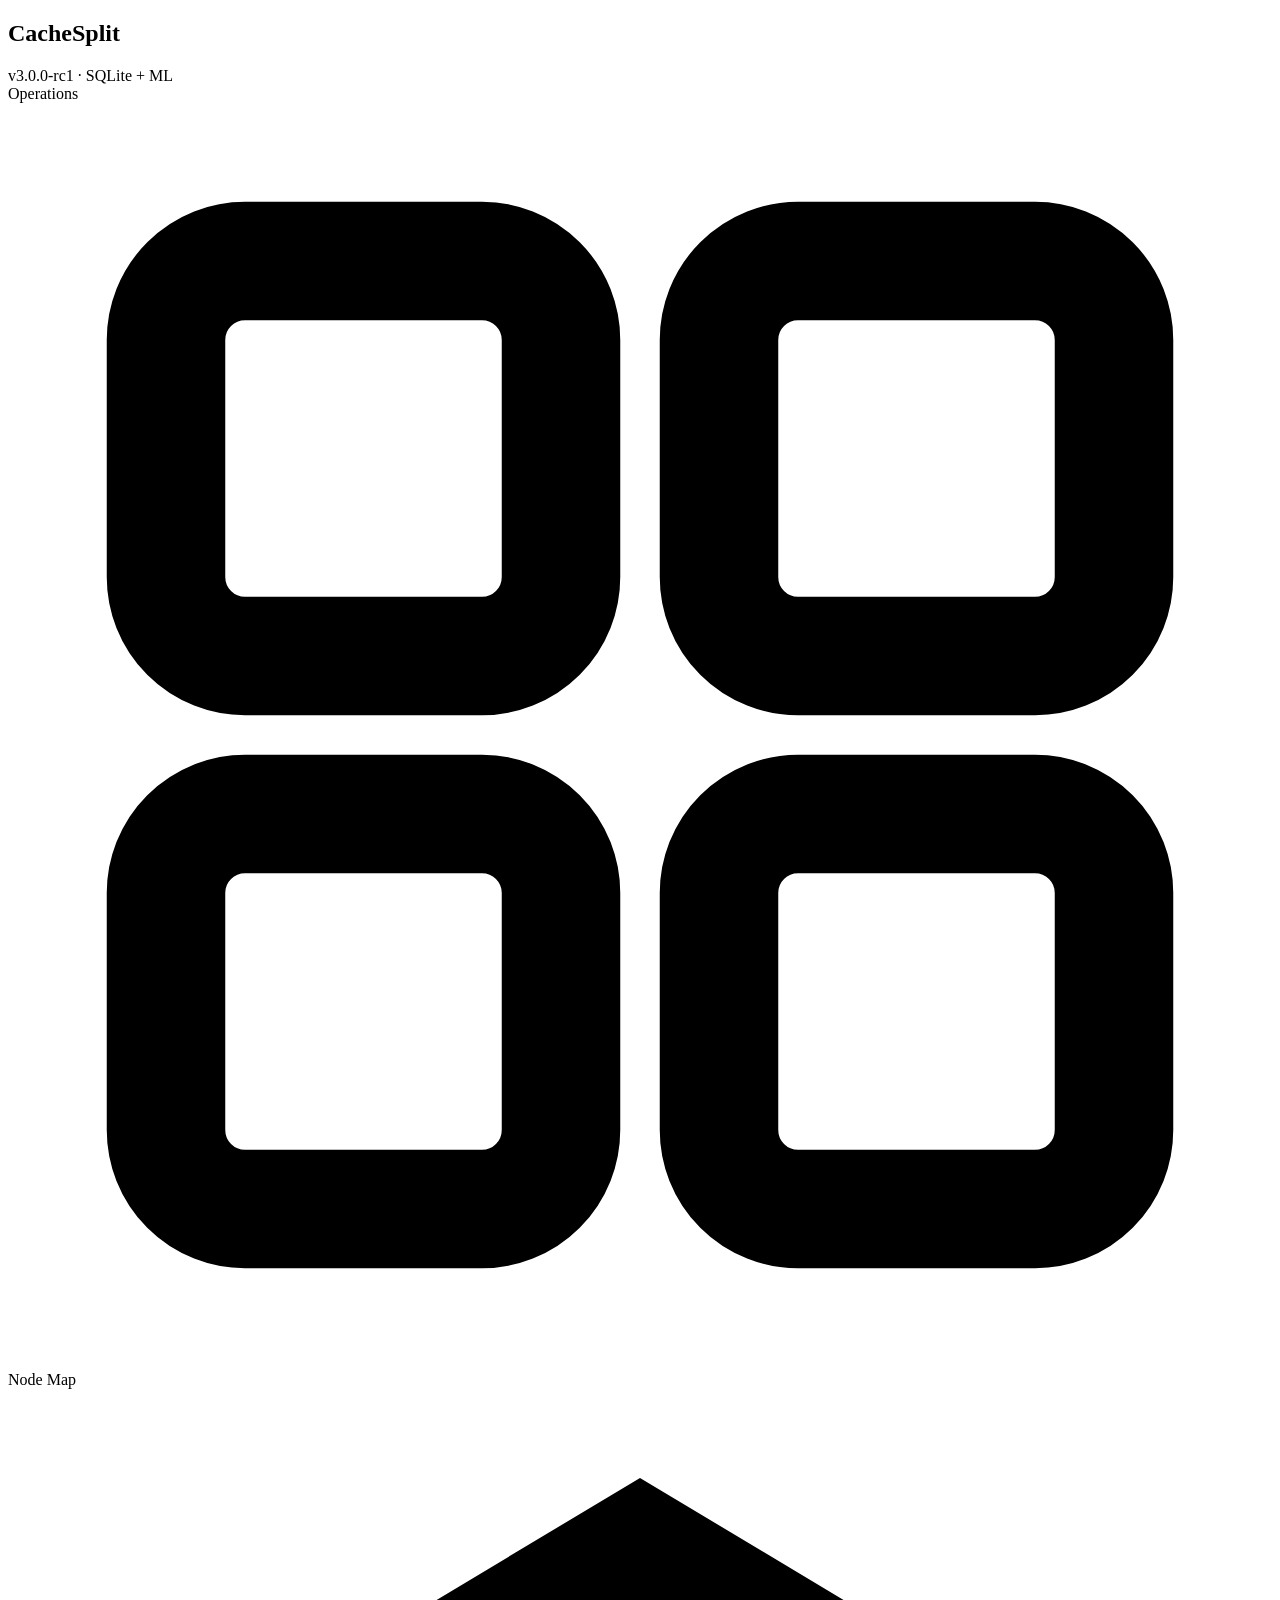
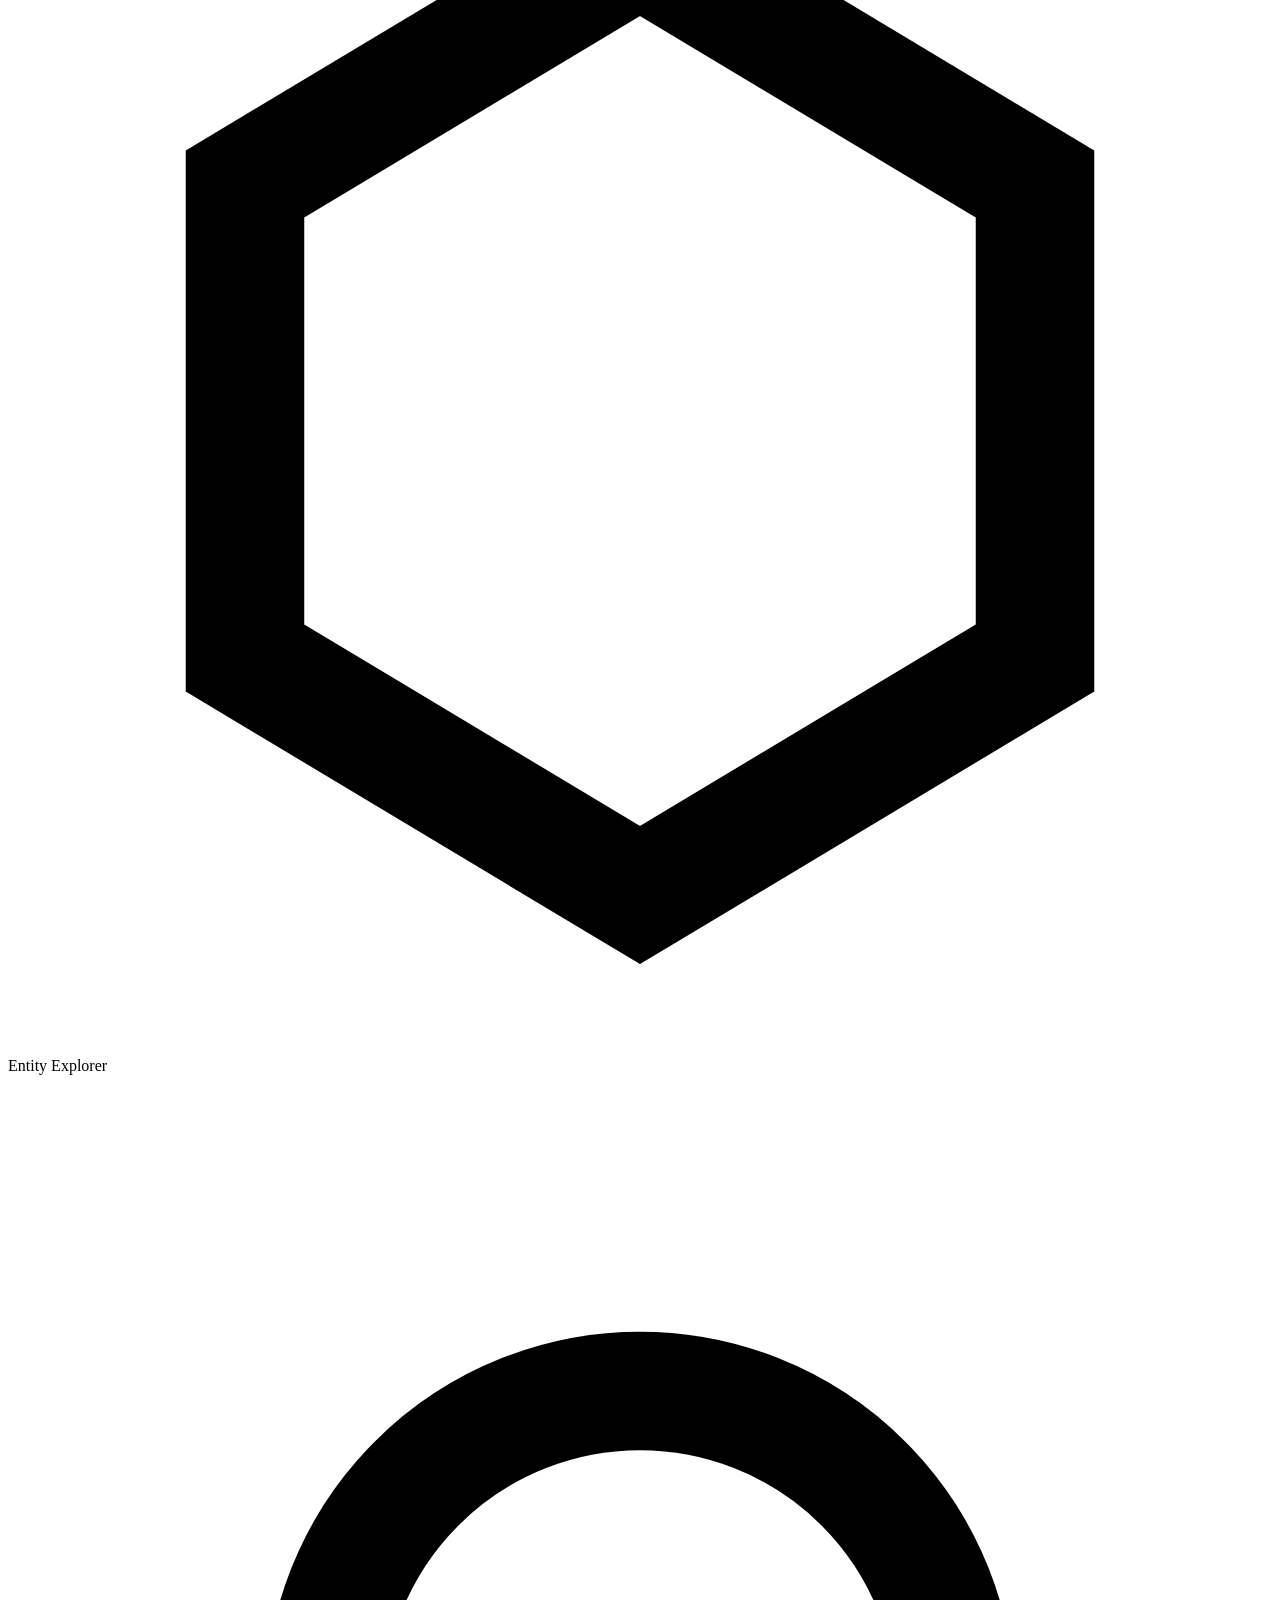
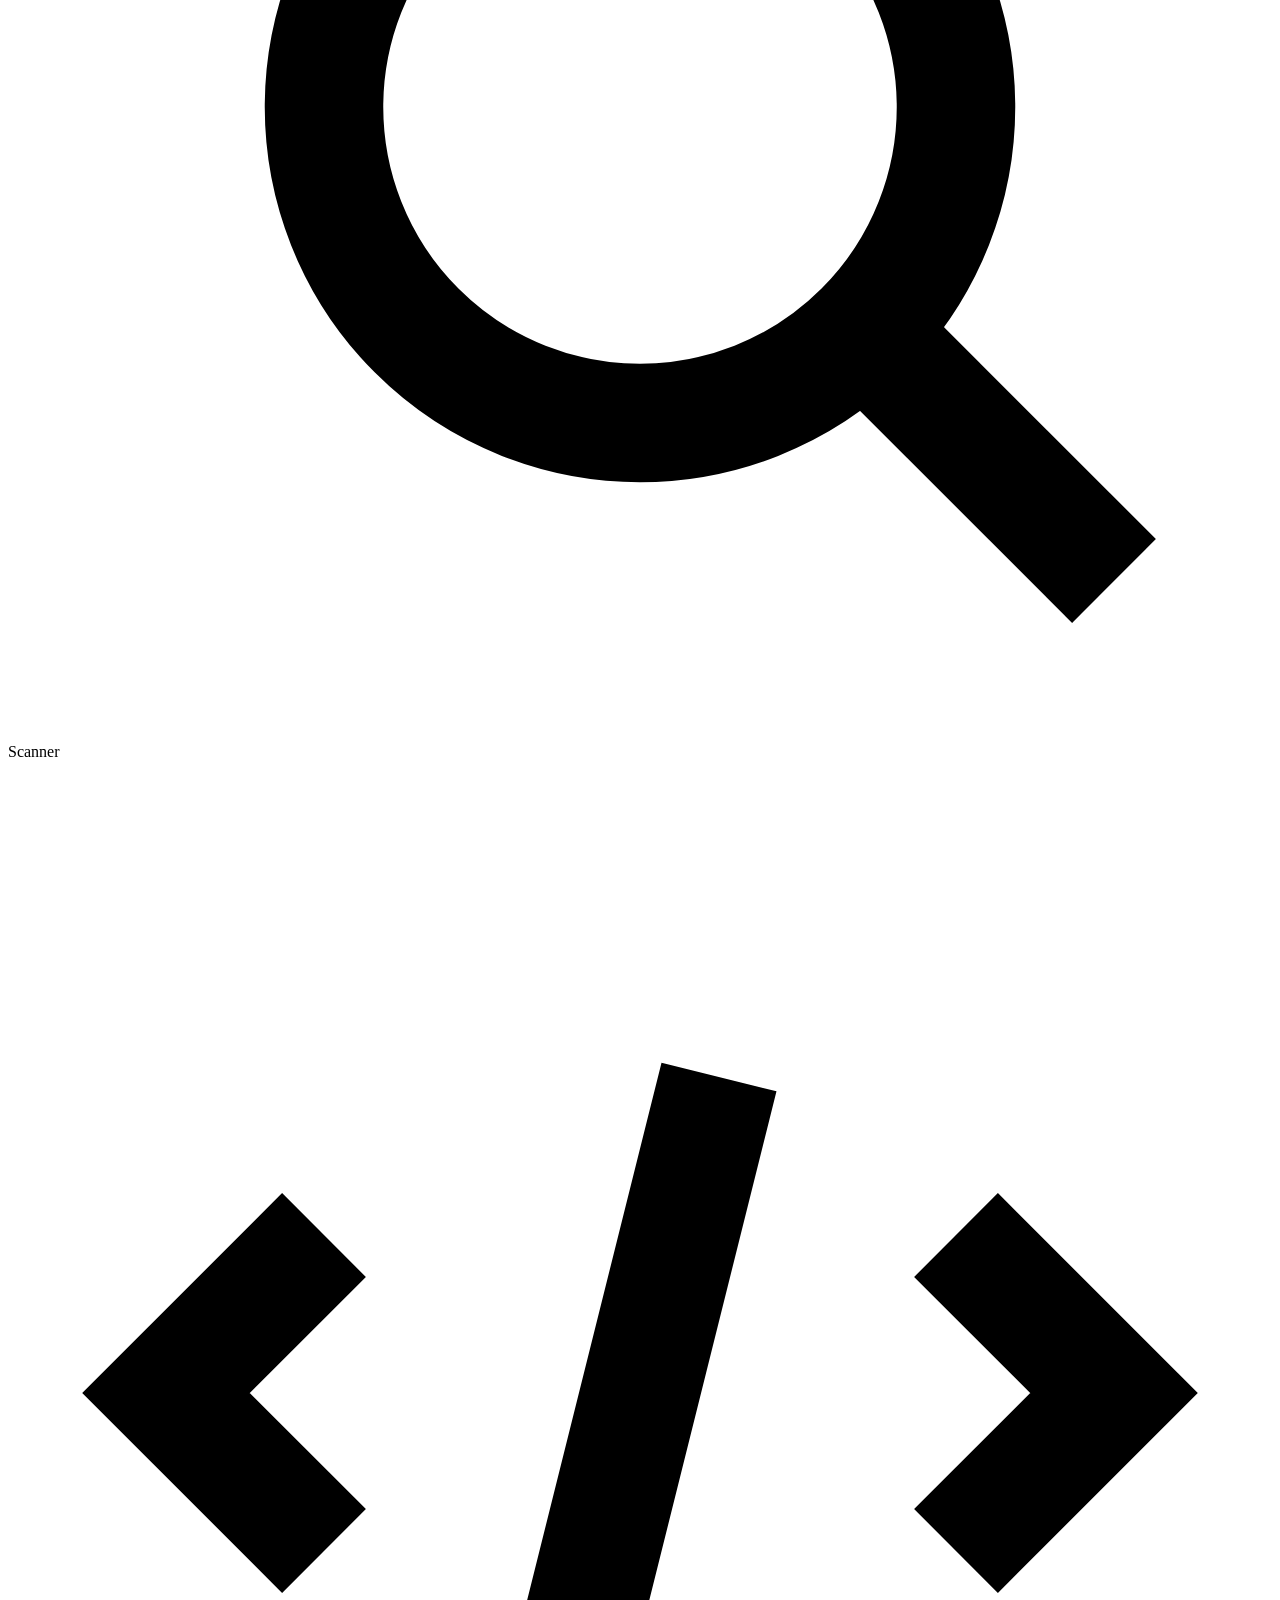
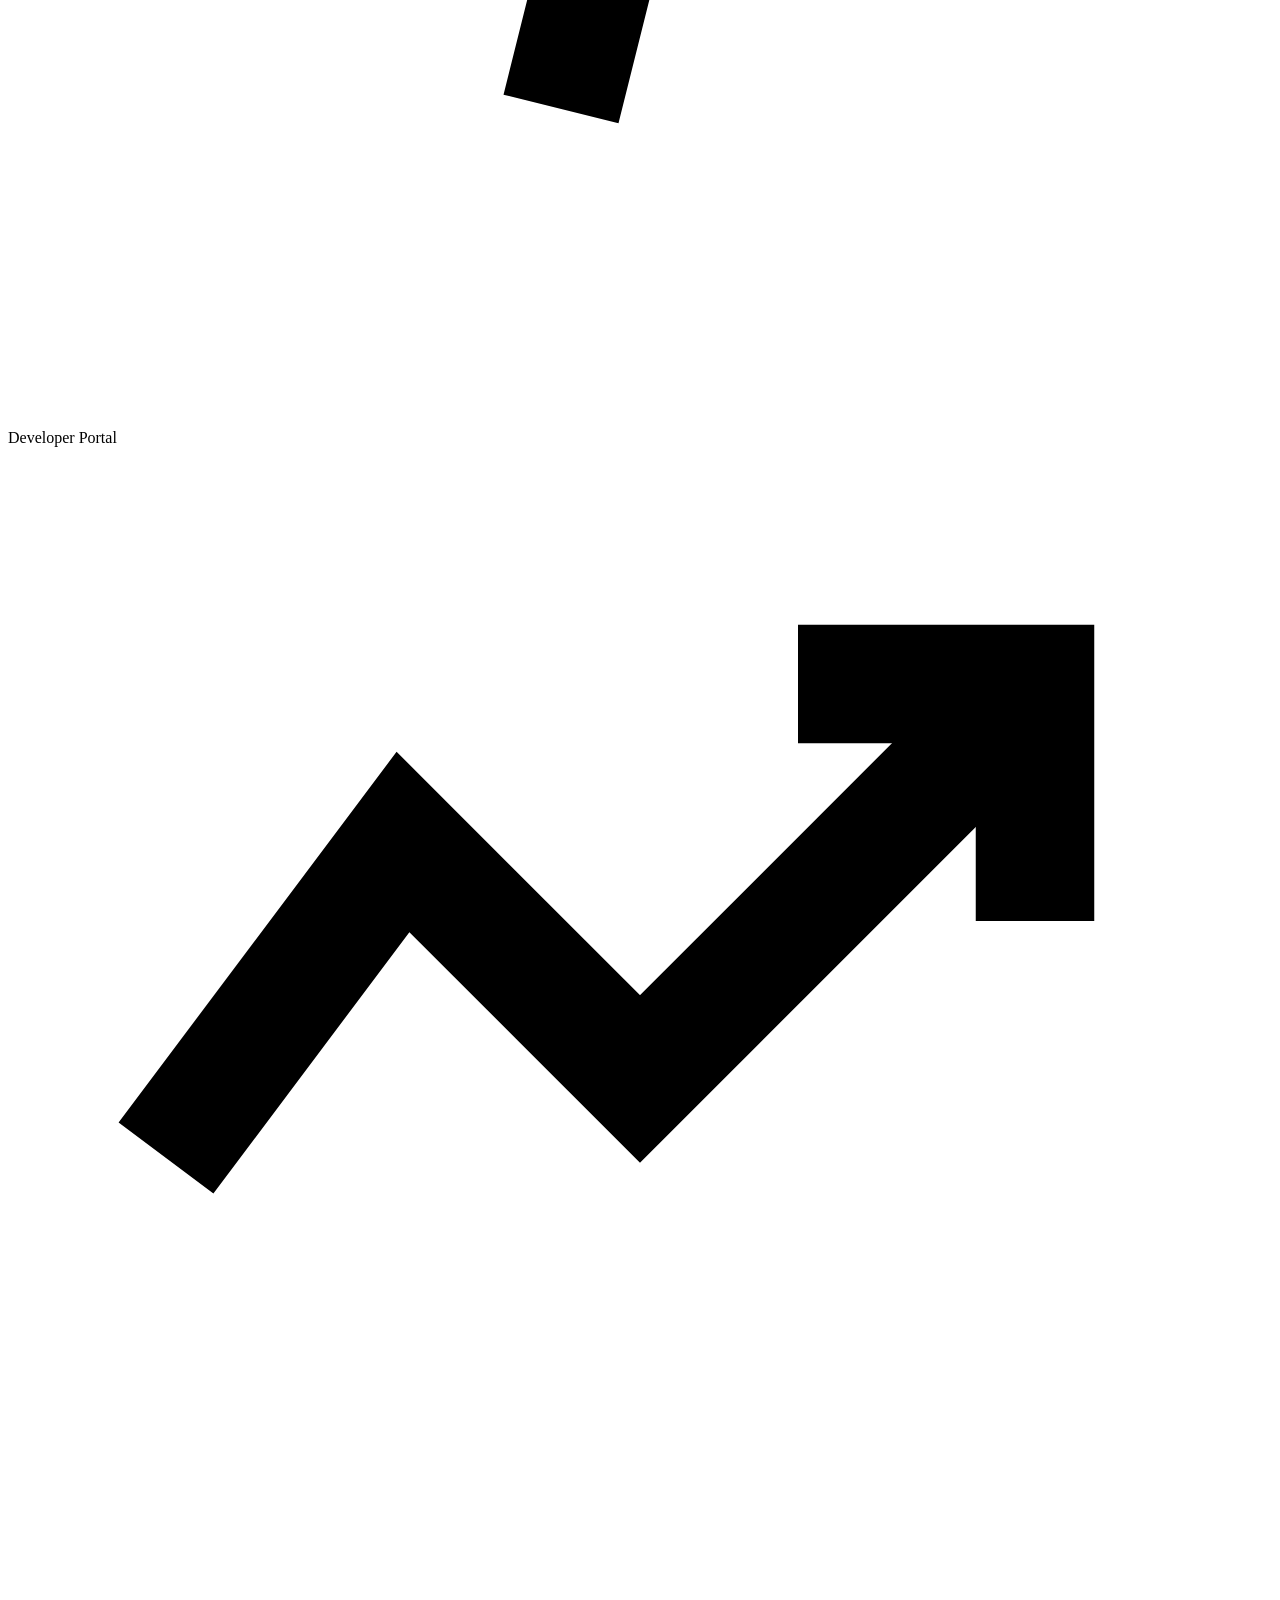
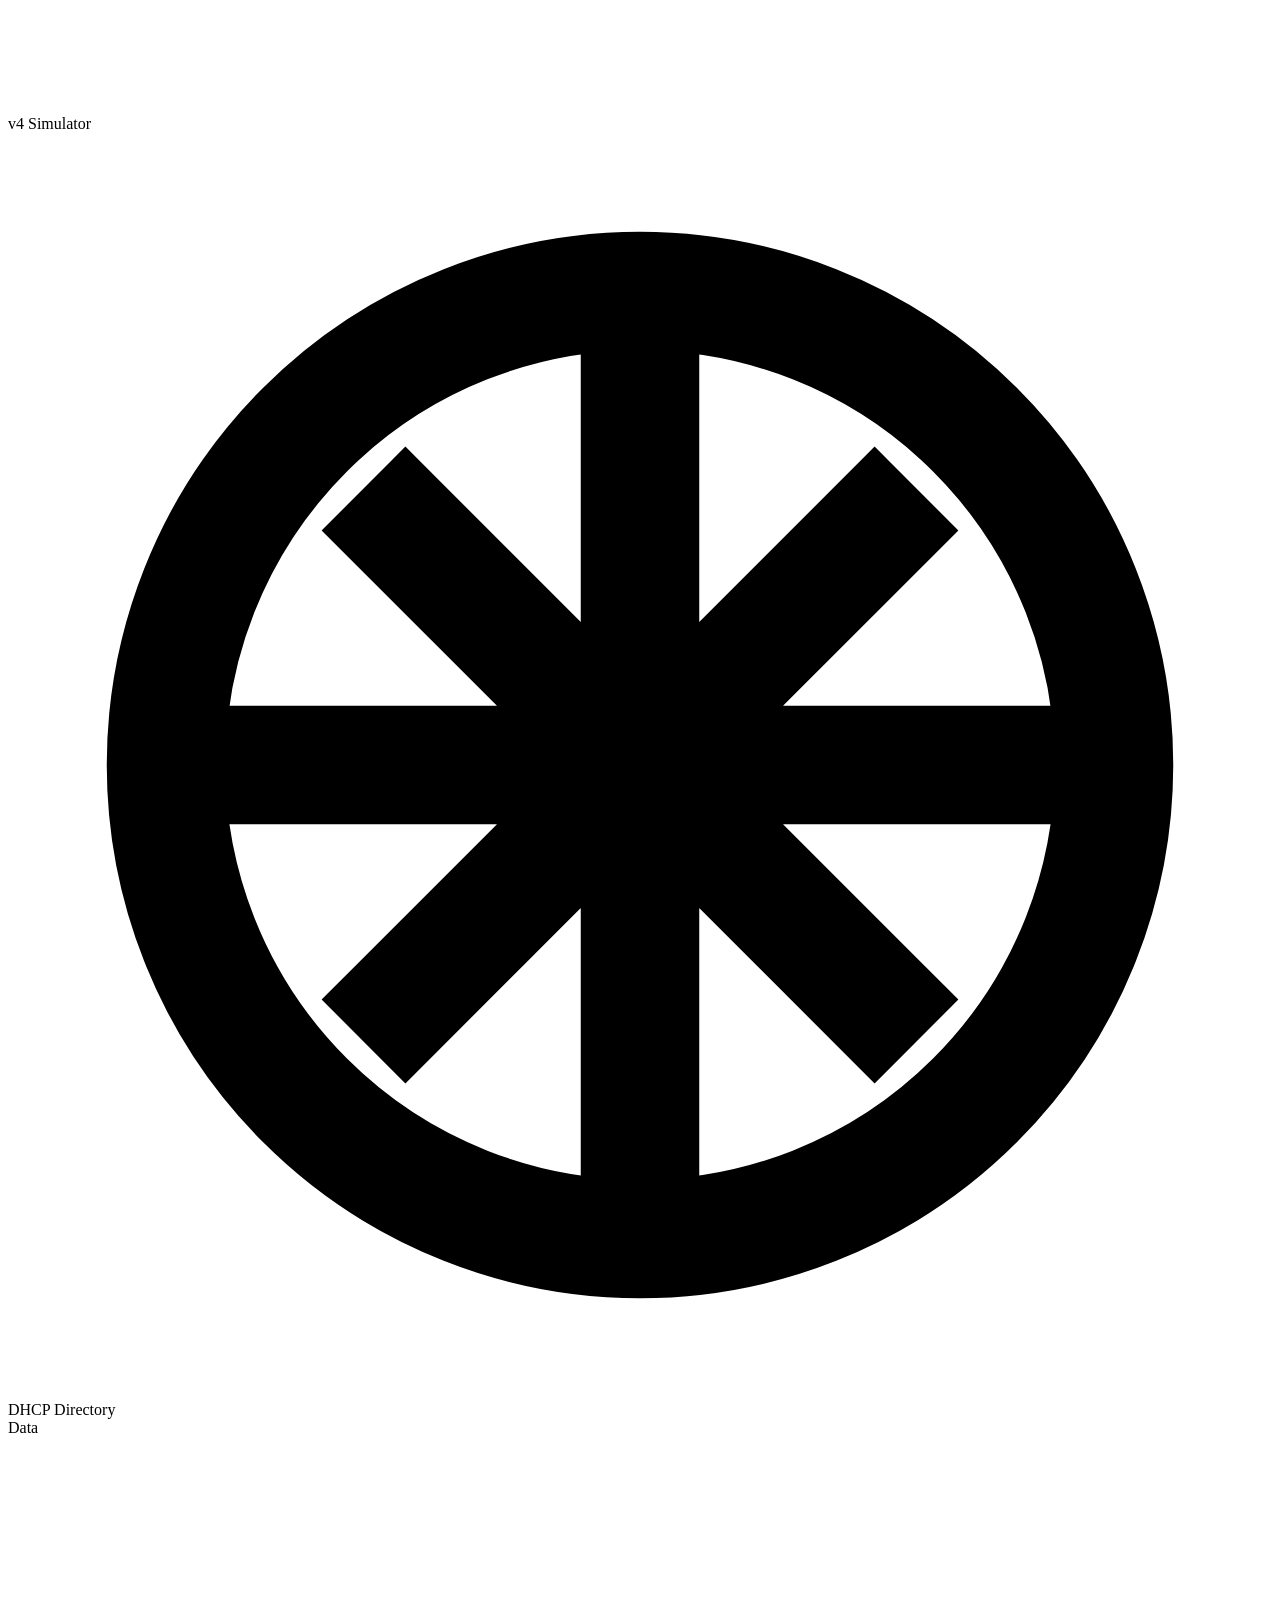
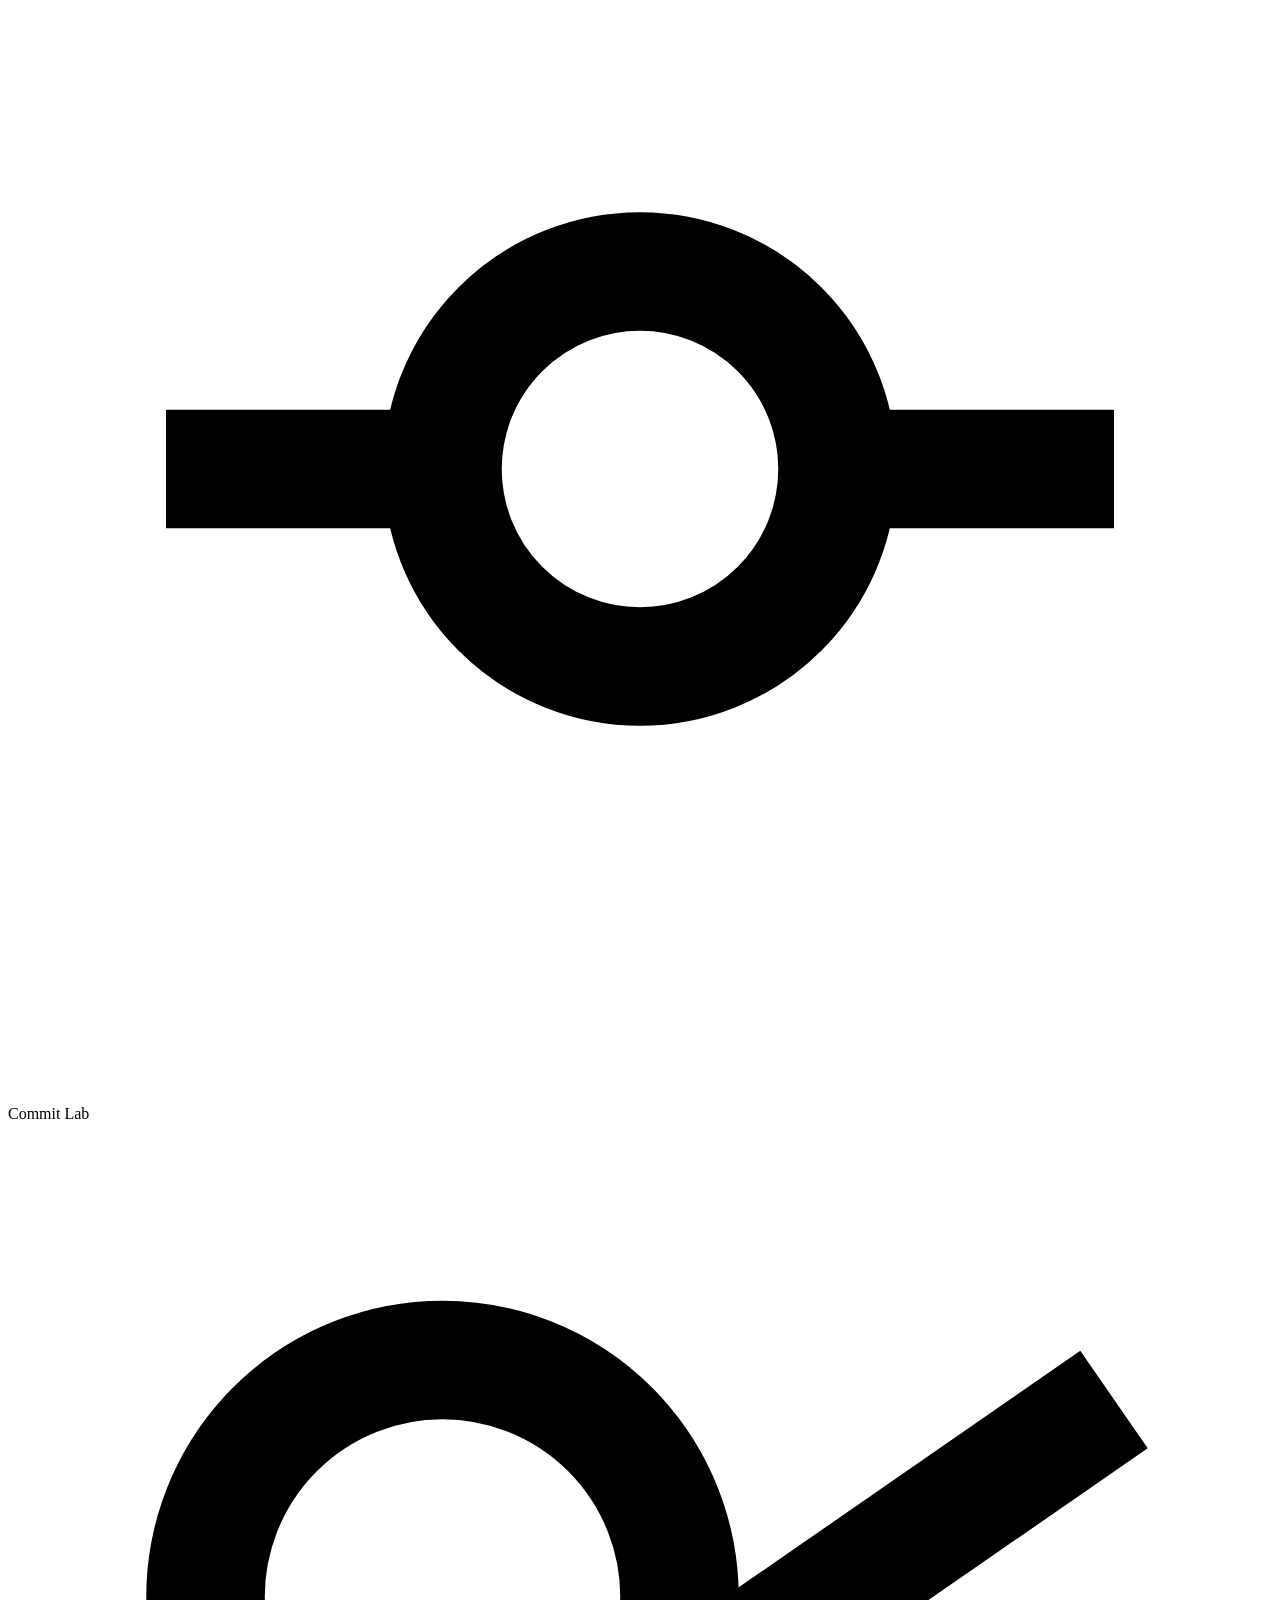
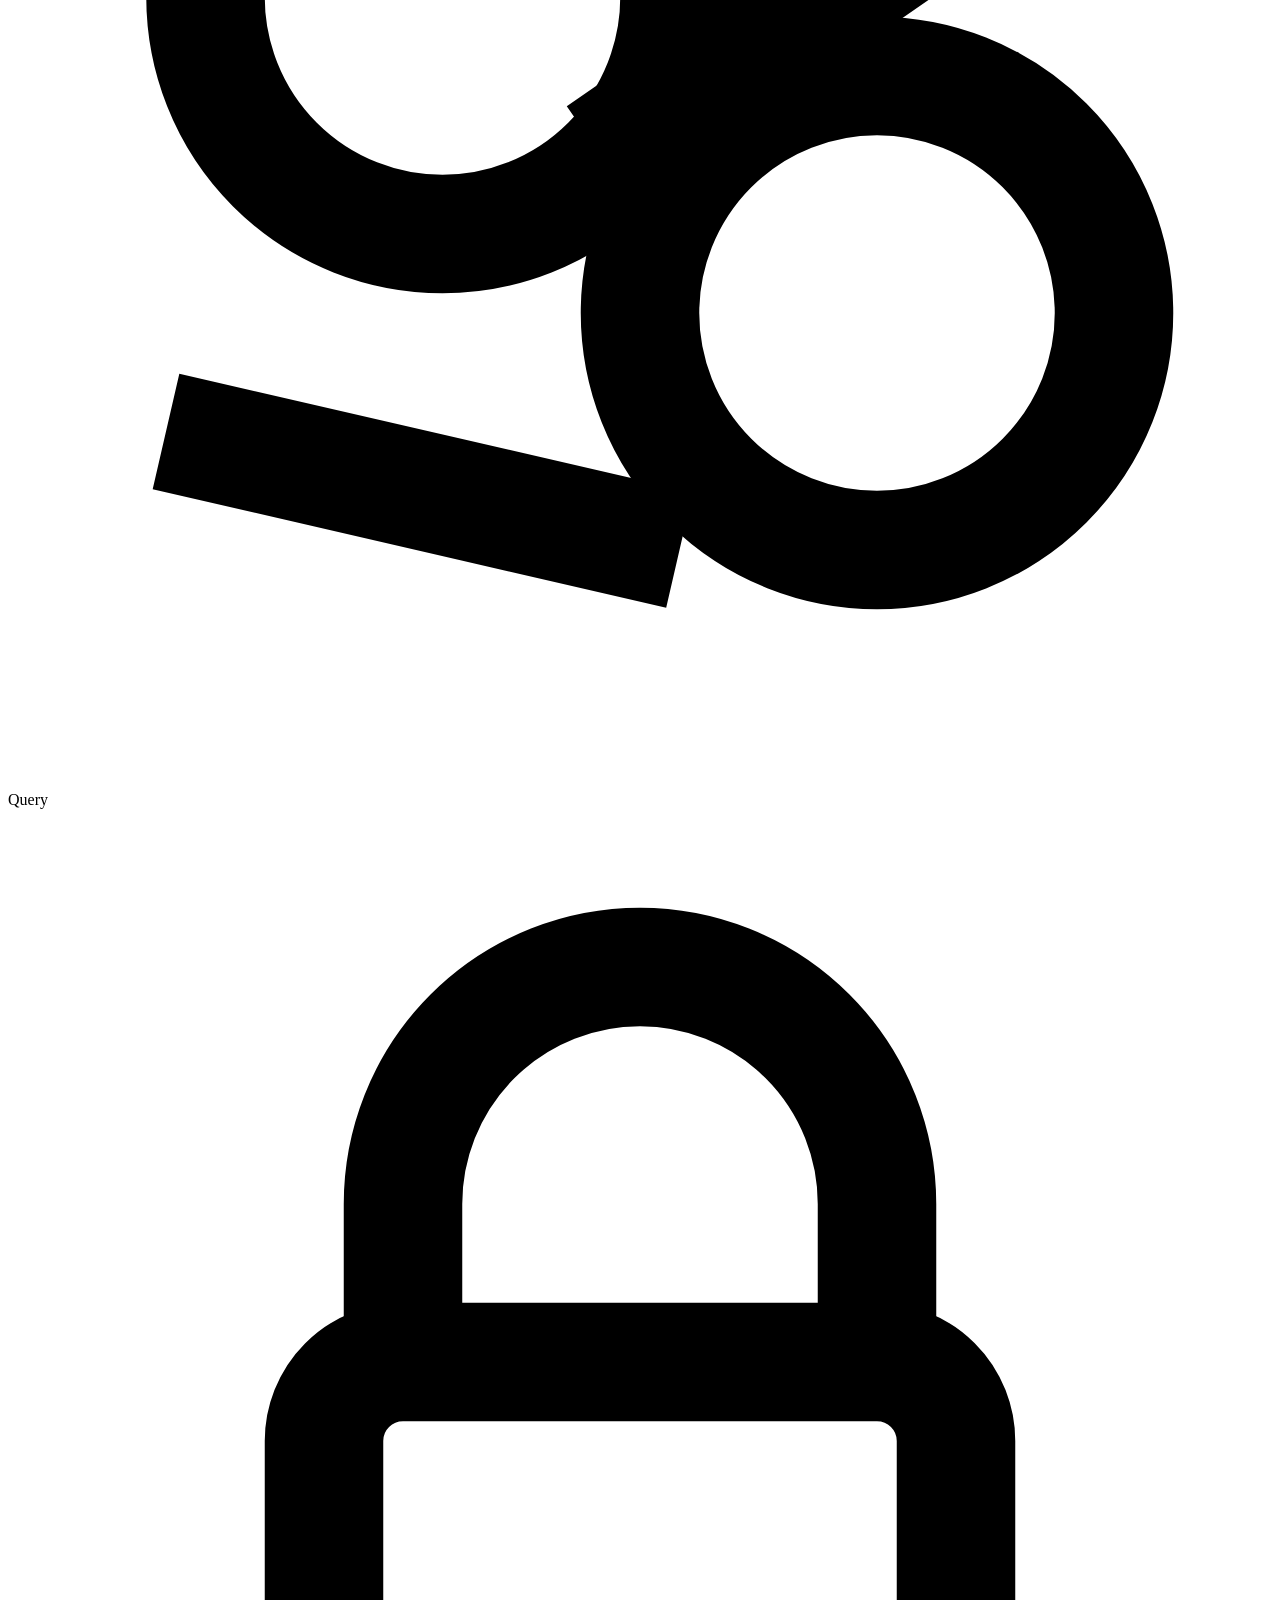
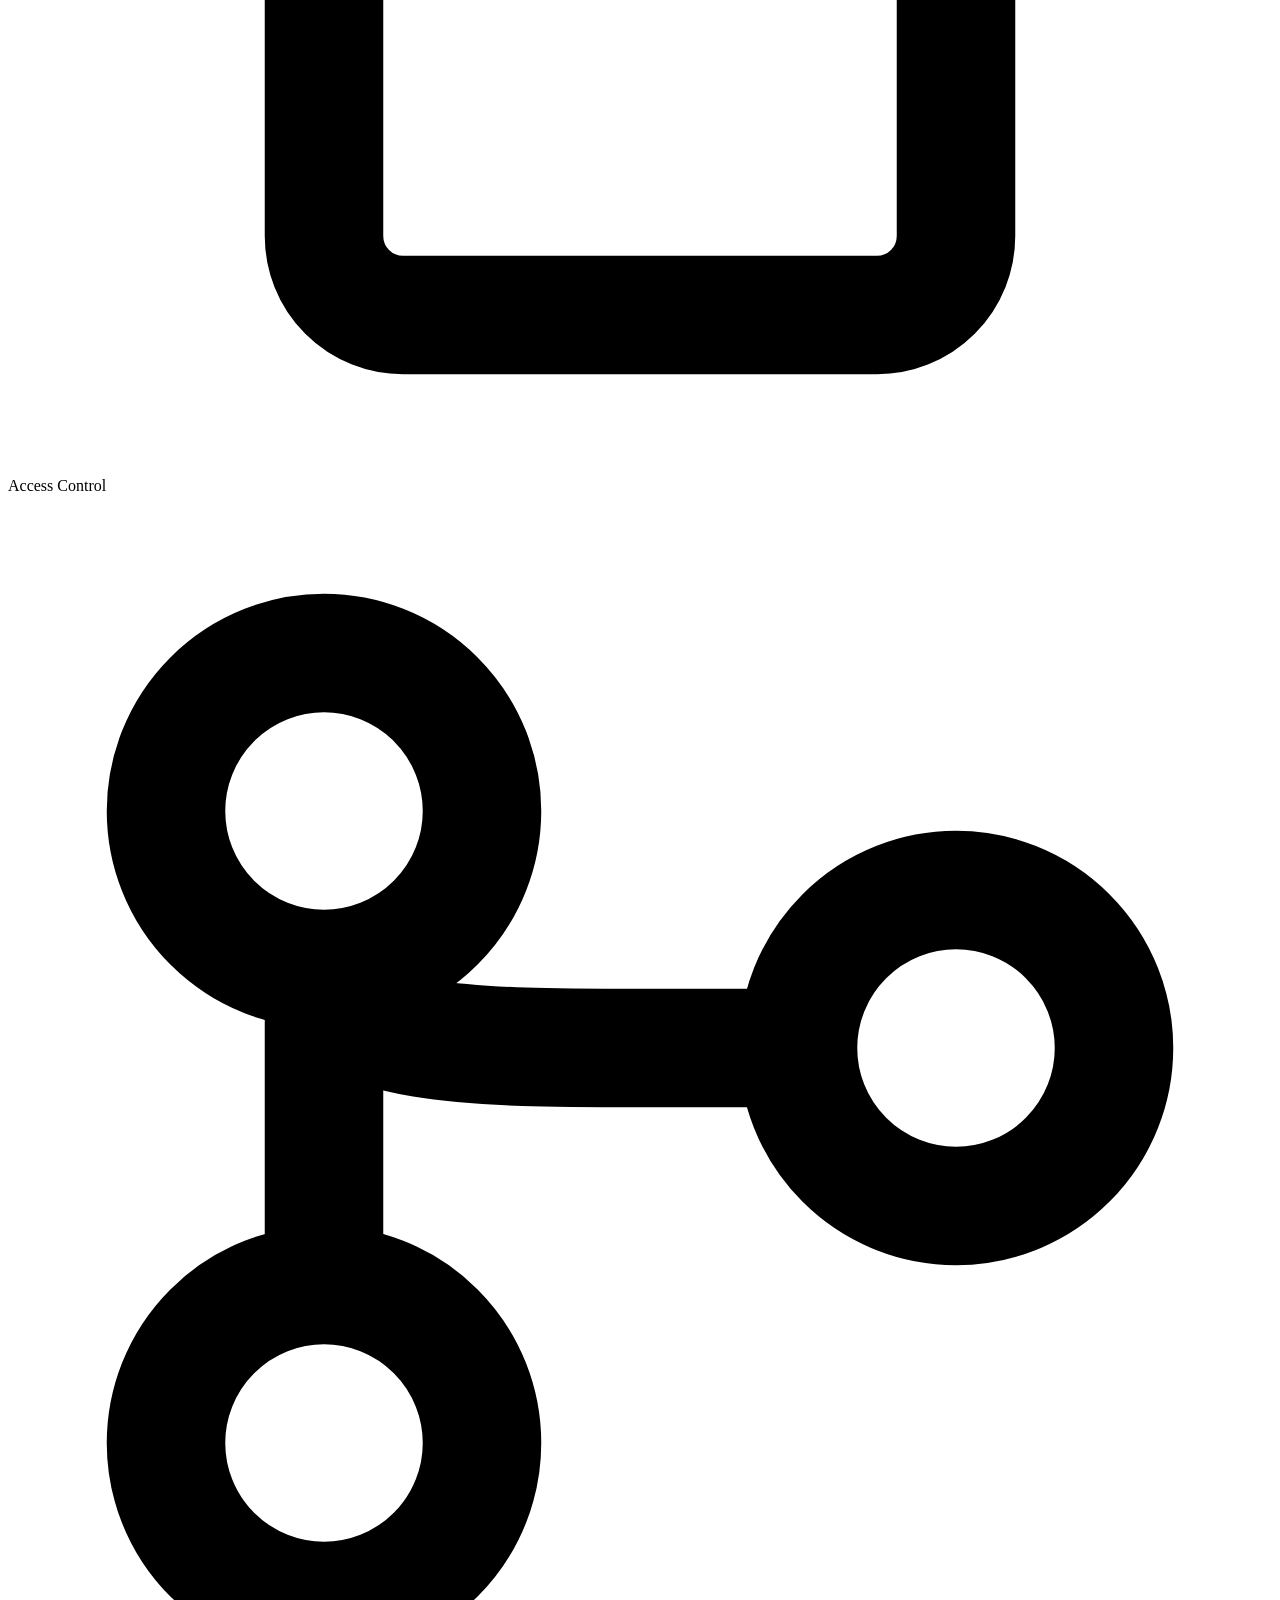
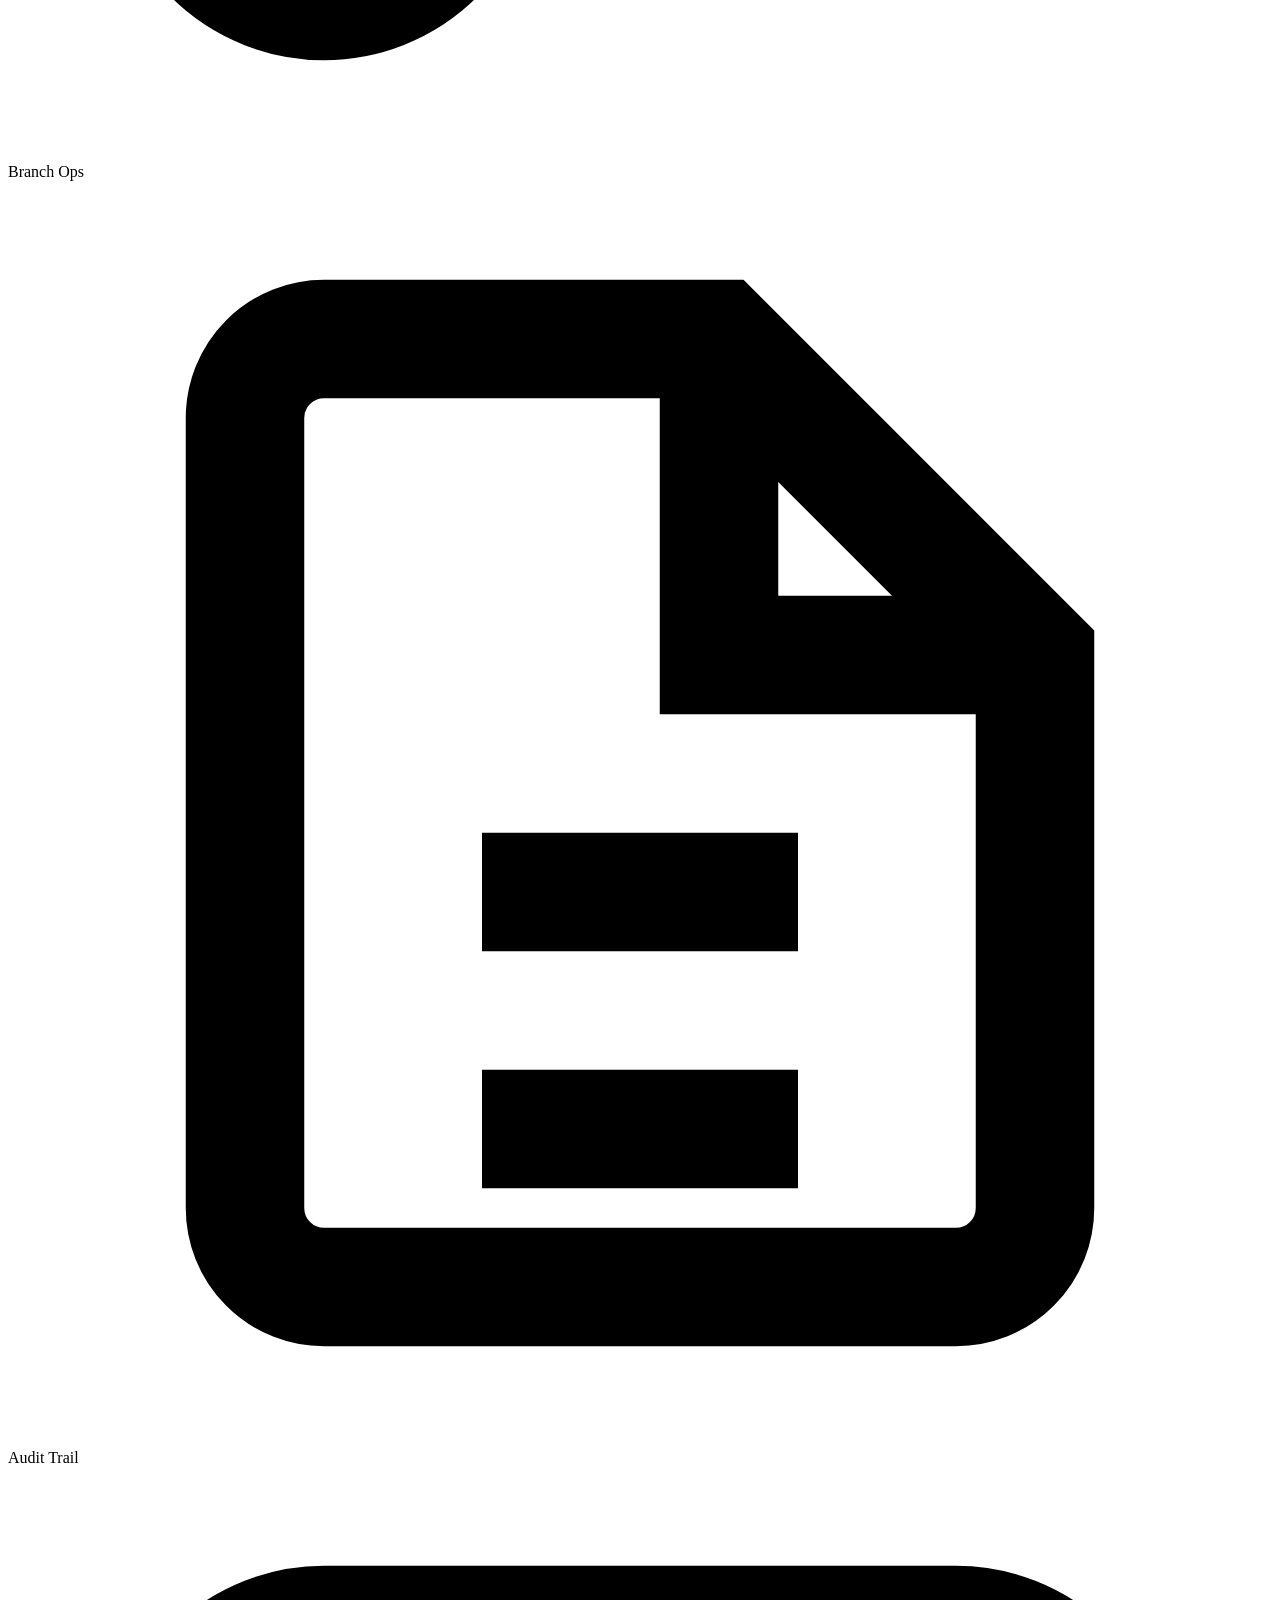
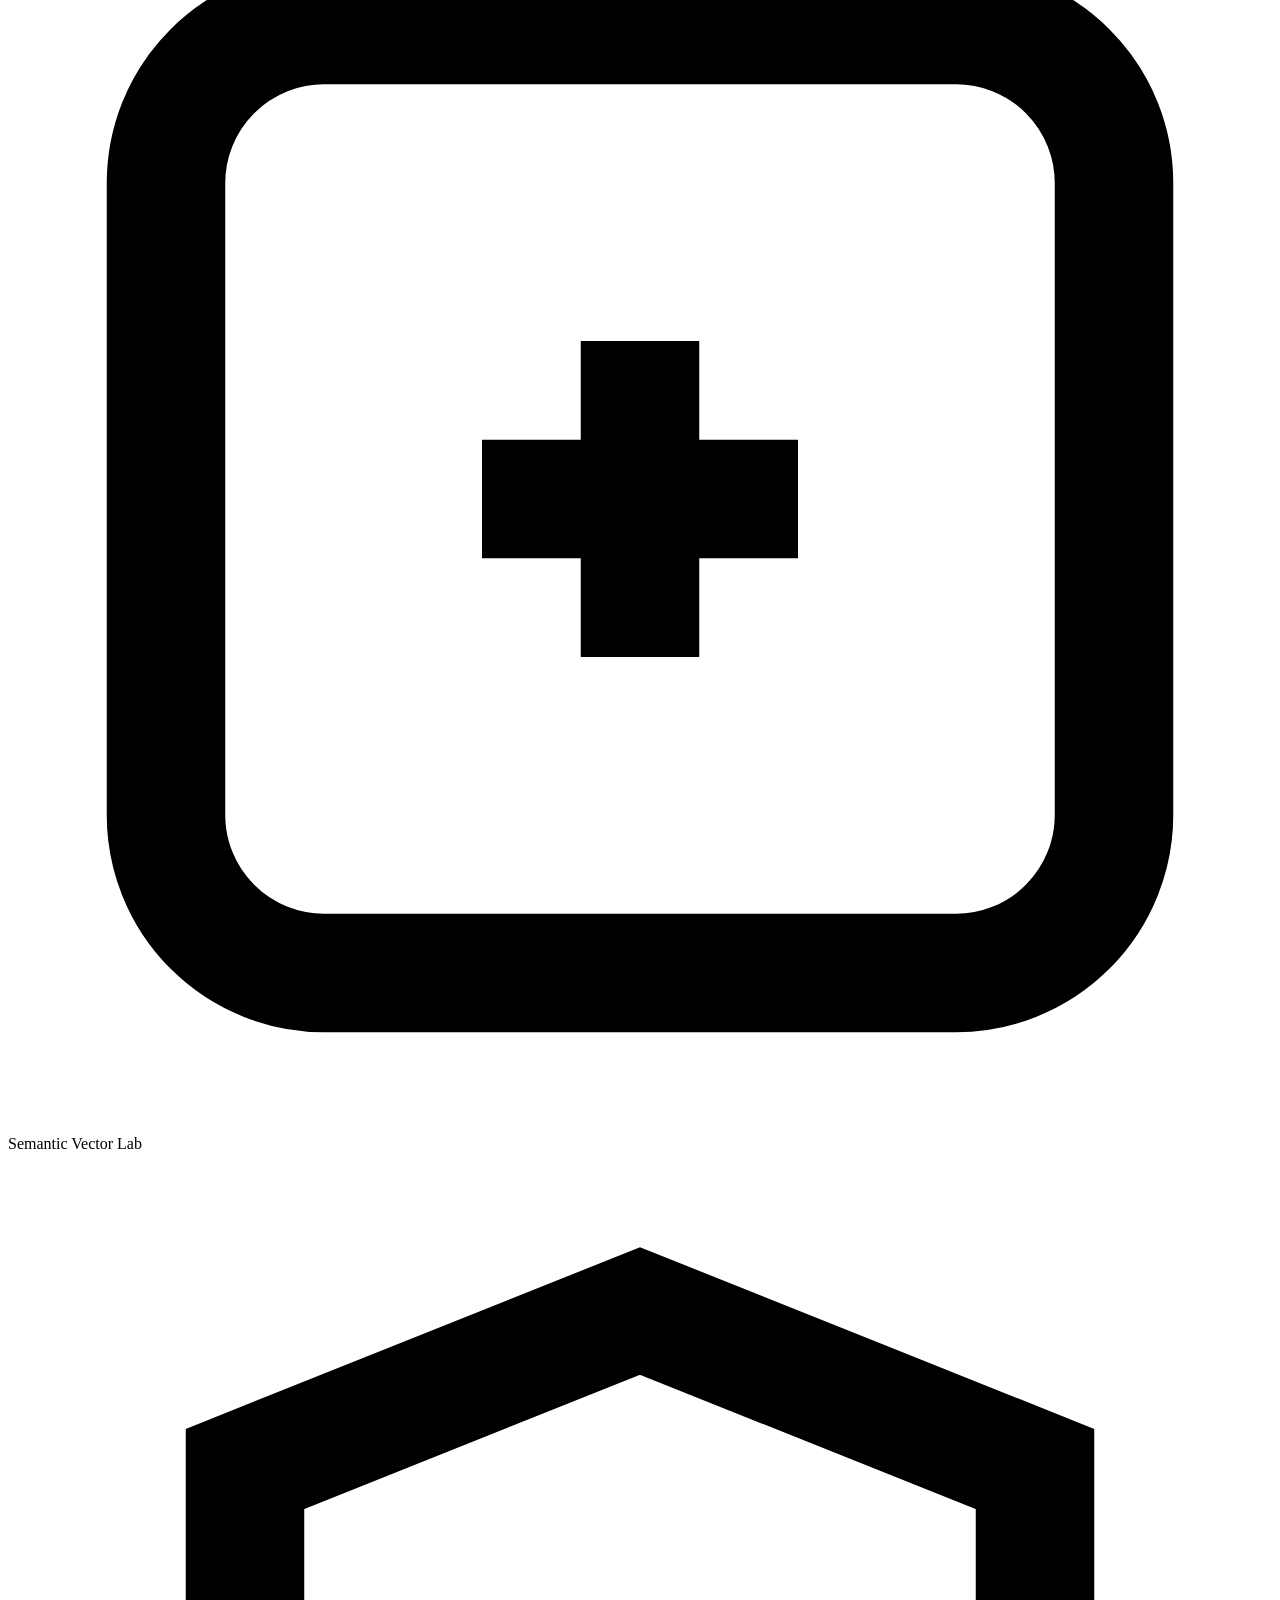
==== commit 4de2016d: "feat(phase25): implement AgentDB semantic vector cache engine with MMR, hybrid filtering and neighbo" ====
--- a/ui/dashboard.html
+++ b/ui/dashboard.html
@@ -102,6 +102,13 @@
           <path d="M9 2v4h4M6 9h4M6 12h4"/>
         </svg>
         Audit Trail
+      </div>
+      <div class="nav-item" data-page="page-semantic" data-label="AgentDB Semantic Cache">
+        <svg viewBox="0 0 16 16" fill="none" stroke="currentColor" stroke-width="1.5">
+          <path d="M2 4a2 2 0 012-2h8a2 2 0 012 2v8a2 2 0 01-2 2H4a2 2 0 01-2-2V4z"/>
+          <path d="M6 8h4M8 6v4"/>
+        </svg>
+        Semantic Vector Lab
       </div>
       <div class="nav-item" data-page="page-security" data-label="Security">
         <svg viewBox="0 0 16 16" fill="none" stroke="currentColor" stroke-width="1.5">
@@ -819,6 +826,105 @@
           <div id="perm-submit-result" class="mt-8"></div>
         </div>
       </div>
+    <!-- ── Semantic Vector Lab Page ────────────────────────────────── -->
+    <div class="page" id="page-semantic">
+      <div class="card mb-16">
+        <div class="card-header">
+          <h3>AgentDB Semantic Vector Cache Engine</h3>
+          <div class="btn-group">
+            <button class="btn btn-ghost btn-sm" onclick="seedSemanticDemo()">Re-Seed Demo Vectors</button>
+            <button class="btn btn-primary btn-sm" onclick="refreshSemanticStats()">Refresh Stats</button>
+          </div>
+        </div>
+        <div class="card-body">
+          <div class="stats-row mb-16" style="display:flex;gap:12px;flex-wrap:wrap;">
+            <div class="stat-box" style="flex:1;min-width:120px;padding:12px;background:var(--bg-card);border:1px solid var(--border);border-radius:6px;">
+              <div style="font-size:11px;color:var(--text-muted);text-transform:uppercase;">Indexed Vectors</div>
+              <div id="sem-stat-entries" style="font-size:20px;font-weight:600;">—</div>
+            </div>
+            <div class="stat-box" style="flex:1;min-width:120px;padding:12px;background:var(--bg-card);border:1px solid var(--border);border-radius:6px;">
+              <div style="font-size:11px;color:var(--text-muted);text-transform:uppercase;">Vector Dimension</div>
+              <div id="sem-stat-dim" style="font-size:20px;font-weight:600;">—</div>
+            </div>
+            <div class="stat-box" style="flex:1;min-width:120px;padding:12px;background:var(--bg-card);border:1px solid var(--border);border-radius:6px;">
+              <div style="font-size:11px;color:var(--text-muted);text-transform:uppercase;">Semantic Hit Rate</div>
+              <div id="sem-stat-hitrate" style="font-size:20px;font-weight:600;color:var(--accent);">—</div>
+            </div>
+            <div class="stat-box" style="flex:1;min-width:120px;padding:12px;background:var(--bg-card);border:1px solid var(--border);border-radius:6px;">
+              <div style="font-size:11px;color:var(--text-muted);text-transform:uppercase;">Avg Latency</div>
+              <div id="sem-stat-latency" style="font-size:20px;font-weight:600;">—</div>
+            </div>
+          </div>
+
+          <div style="display:grid;grid-template-columns:1fr 1fr;gap:16px;">
+            <!-- Query Sandbox -->
+            <div class="card" style="margin-bottom:0;">
+              <div class="card-header">
+                <h4>Hybrid Semantic Query Sandbox</h4>
+              </div>
+              <div class="card-body">
+                <div class="form-group mb-8">
+                  <label>Query Vector (comma-separated float array)</label>
+                  <input id="sem-query-vec" value="0.92, 0.15, 0.05, 0.22, 0.81, 0.11, 0.04, 0.33" style="font-family:var(--font-mono);font-size:12px;">
+                </div>
+                <div style="display:grid;grid-template-columns:1fr 1fr;gap:8px;" class="mb-8">
+                  <div class="form-group">
+                    <label>Metric</label>
+                    <select id="sem-query-metric">
+                      <option value="cosine">Cosine Similarity</option>
+                      <option value="euclidean">Euclidean (L2)</option>
+                      <option value="dot">Dot Product</option>
+                    </select>
+                  </div>
+                  <div class="form-group">
+                    <label>Top-K</label>
+                    <input id="sem-query-k" type="number" value="3" min="1" max="10">
+                  </div>
+                </div>
+                <div class="form-group mb-8">
+                  <label>Metadata Filter JSON (Optional, e.g. {"domain":"security"})</label>
+                  <input id="sem-query-filter" placeholder='{"domain":"security"}' style="font-family:var(--font-mono);font-size:12px;">
+                </div>
+                <div style="display:flex;align-items:center;gap:12px;" class="mb-12">
+                  <label style="margin:0;display:flex;align-items:center;gap:6px;cursor:pointer;">
+                    <input type="checkbox" id="sem-query-mmr"> Enable MMR Diversification
+                  </label>
+                  <span style="font-size:12px;color:var(--text-muted);">Lambda:</span>
+                  <input id="sem-query-lambda" type="range" min="0" max="1" step="0.1" value="0.5" style="width:80px;">
+                  <span id="sem-lambda-val" style="font-size:12px;font-family:var(--font-mono);">0.5</span>
+                </div>
+                <button class="btn btn-primary btn-sm" onclick="runSemanticQuery()">Execute Semantic Query</button>
+                <div id="sem-query-result" class="mt-12" style="max-height:220px;overflow-y:auto;"></div>
+              </div>
+            </div>
+
+            <!-- Neighborhood Invalidation Sandbox -->
+            <div class="card" style="margin-bottom:0;">
+              <div class="card-header">
+                <h4>Semantic Neighborhood Invalidator</h4>
+              </div>
+              <div class="card-body">
+                <p style="font-size:12px;color:var(--text-muted);margin-bottom:12px;">
+                  Invalidate an entire semantic cluster of cached items based on vector distance radius without knowing exact primary keys.
+                </p>
+                <div class="form-group mb-8">
+                  <label>Pivot Vector</label>
+                  <input id="sem-inval-vec" value="0.92, 0.15, 0.05, 0.22, 0.81, 0.11, 0.04, 0.33" style="font-family:var(--font-mono);font-size:12px;">
+                </div>
+                <div class="form-group mb-8">
+                  <label>Radius Similarity Threshold (>=)</label>
+                  <div style="display:flex;align-items:center;gap:8px;">
+                    <input id="sem-inval-radius" type="range" min="0.5" max="1.0" step="0.05" value="0.85" style="flex:1;" oninput="document.getElementById('sem-radius-val').textContent=this.value">
+                    <span id="sem-radius-val" style="font-size:12px;font-family:var(--font-mono);min-width:32px;">0.85</span>
+                  </div>
+                </div>
+                <button class="btn btn-danger btn-sm" onclick="runNeighborhoodInvalidation()">Invalidate Semantic Cluster</button>
+                <div id="sem-inval-result" class="mt-12" style="max-height:220px;overflow-y:auto;"></div>
+              </div>
+            </div>
+          </div>
+        </div>
+      </div>
     </div>
 
   </div><!-- /main-content -->
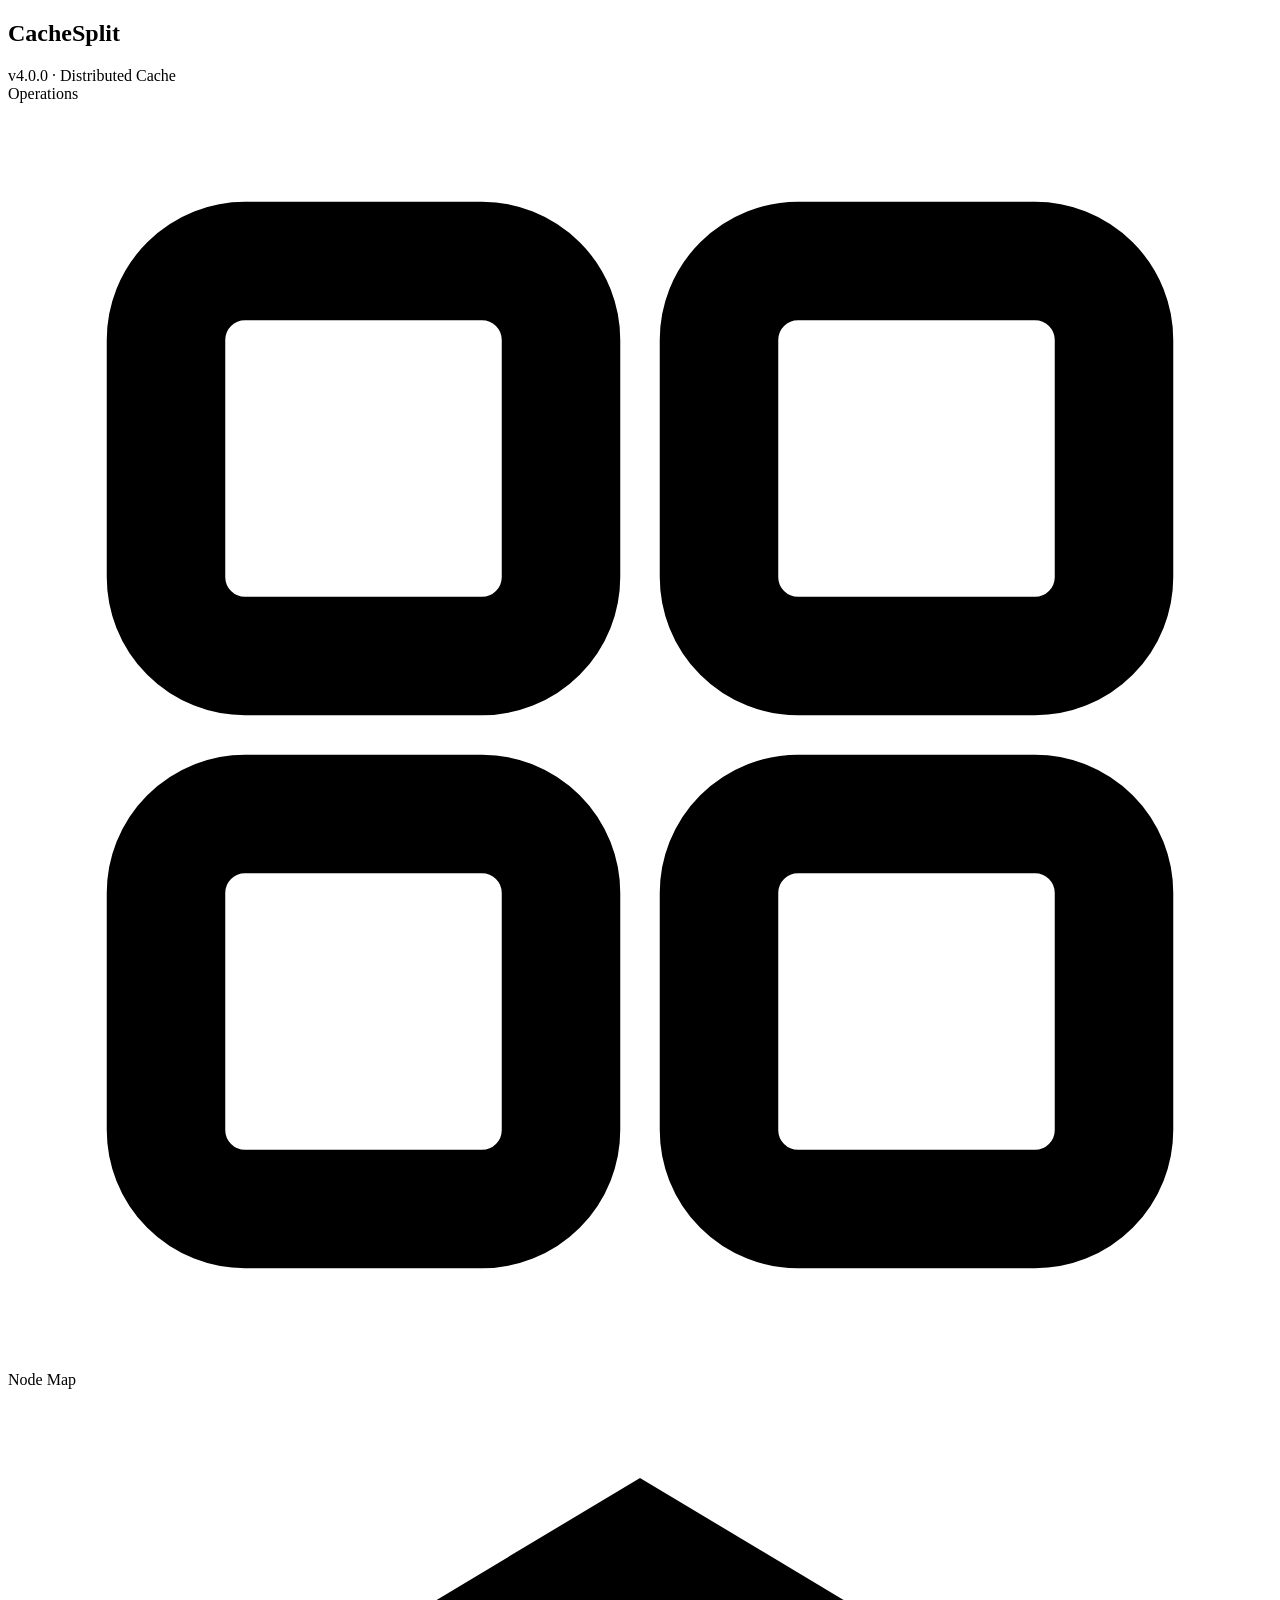
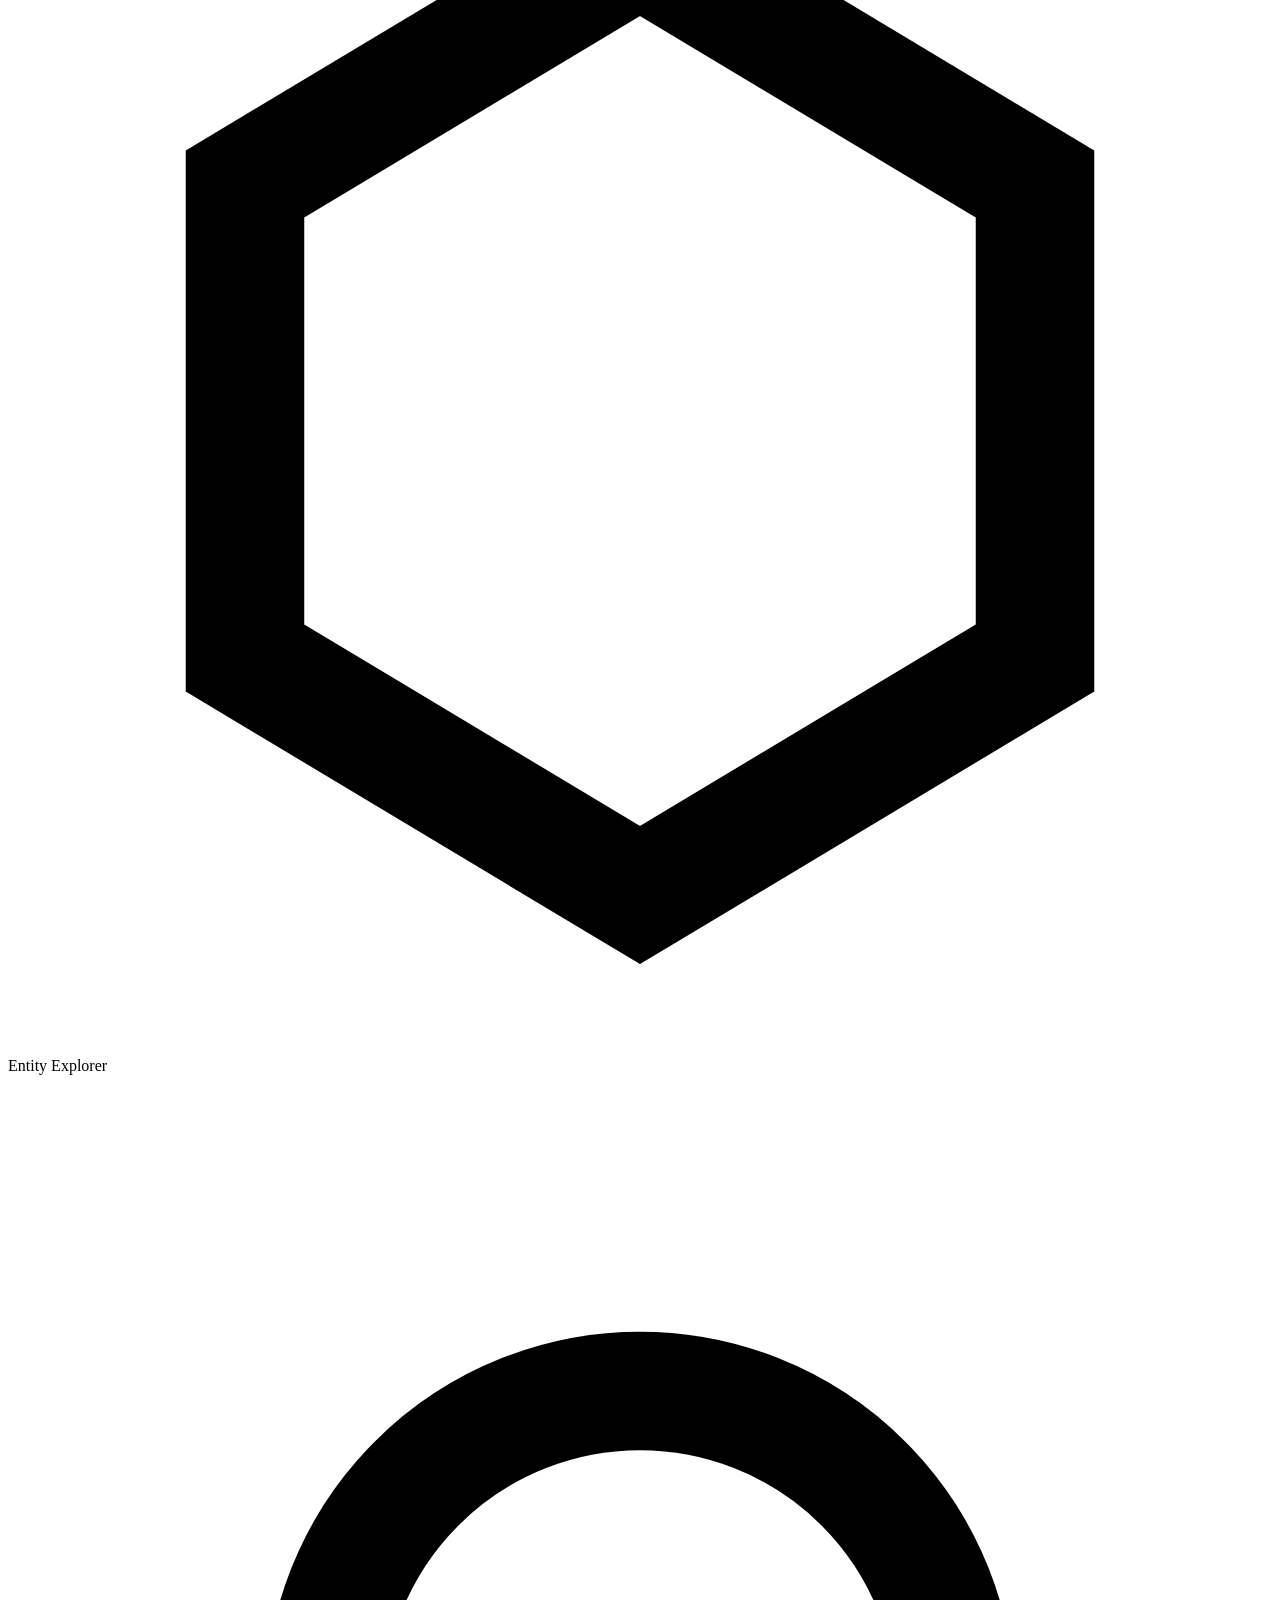
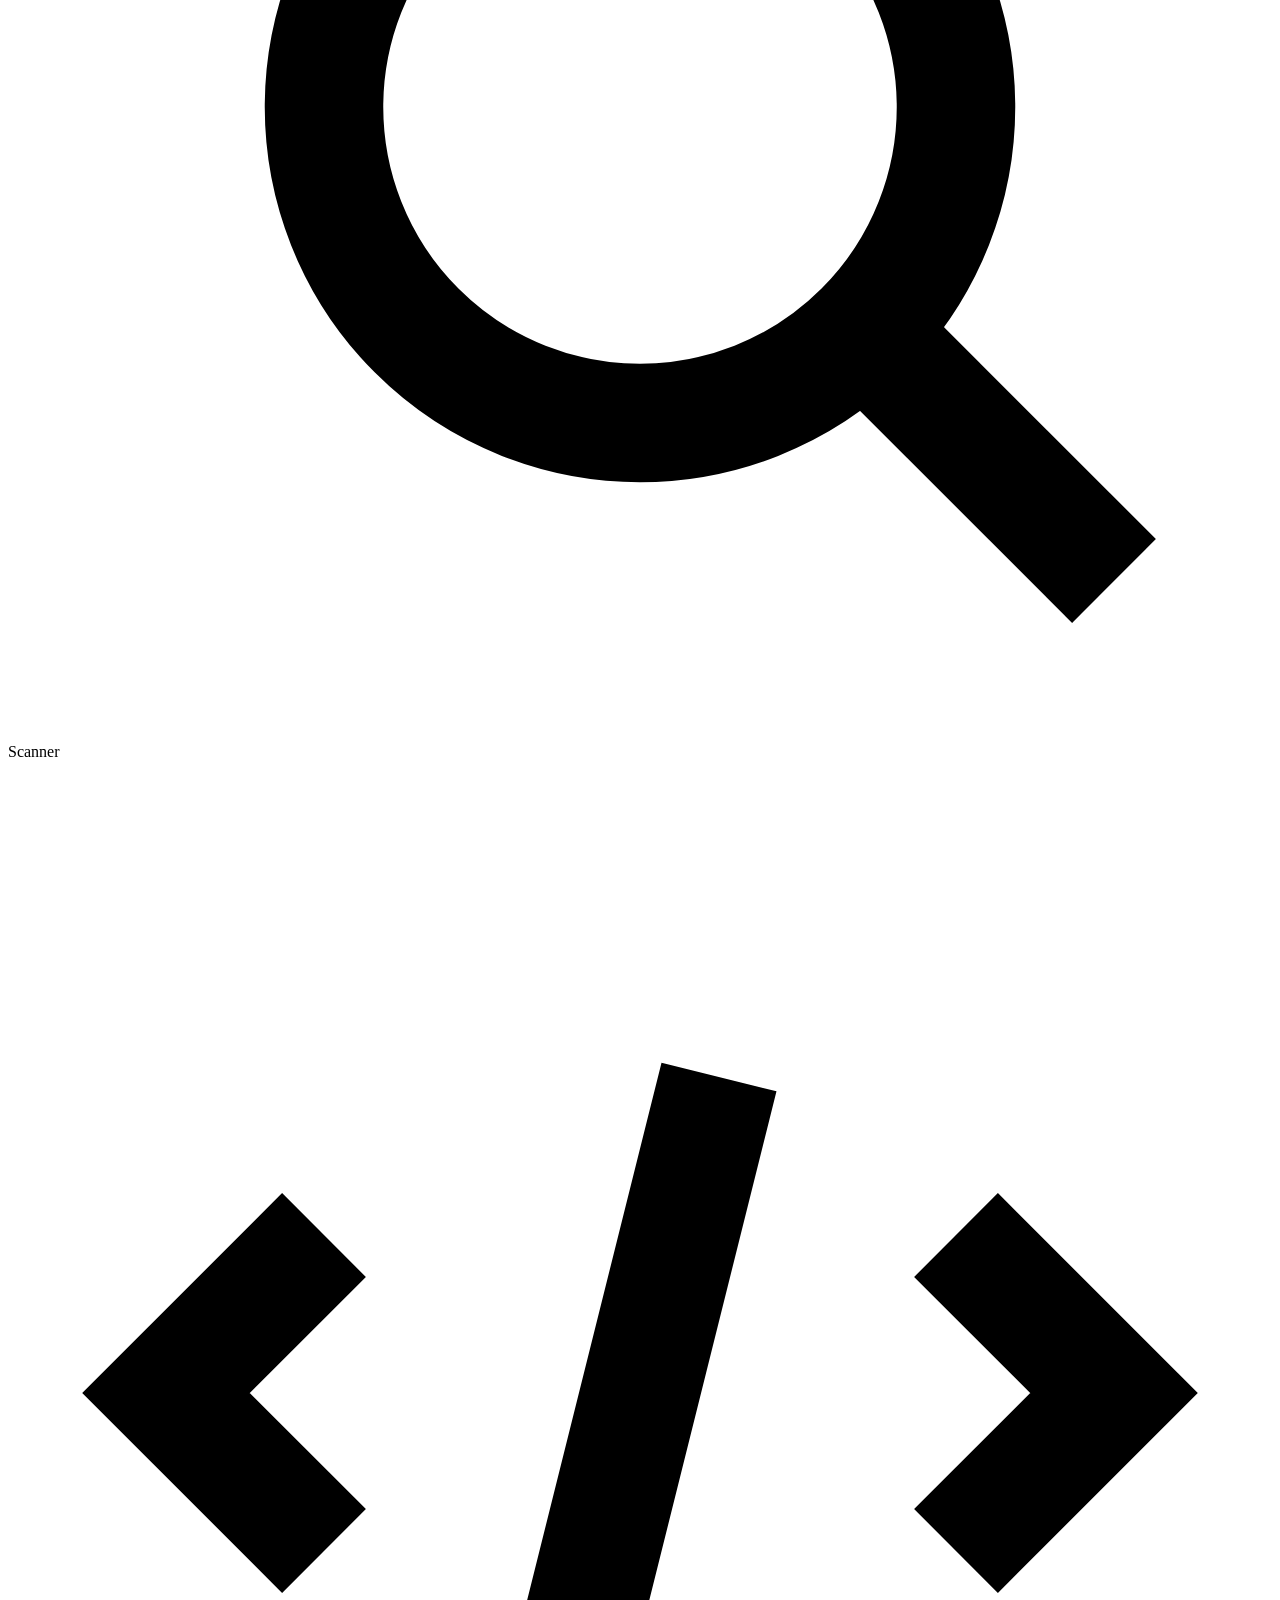
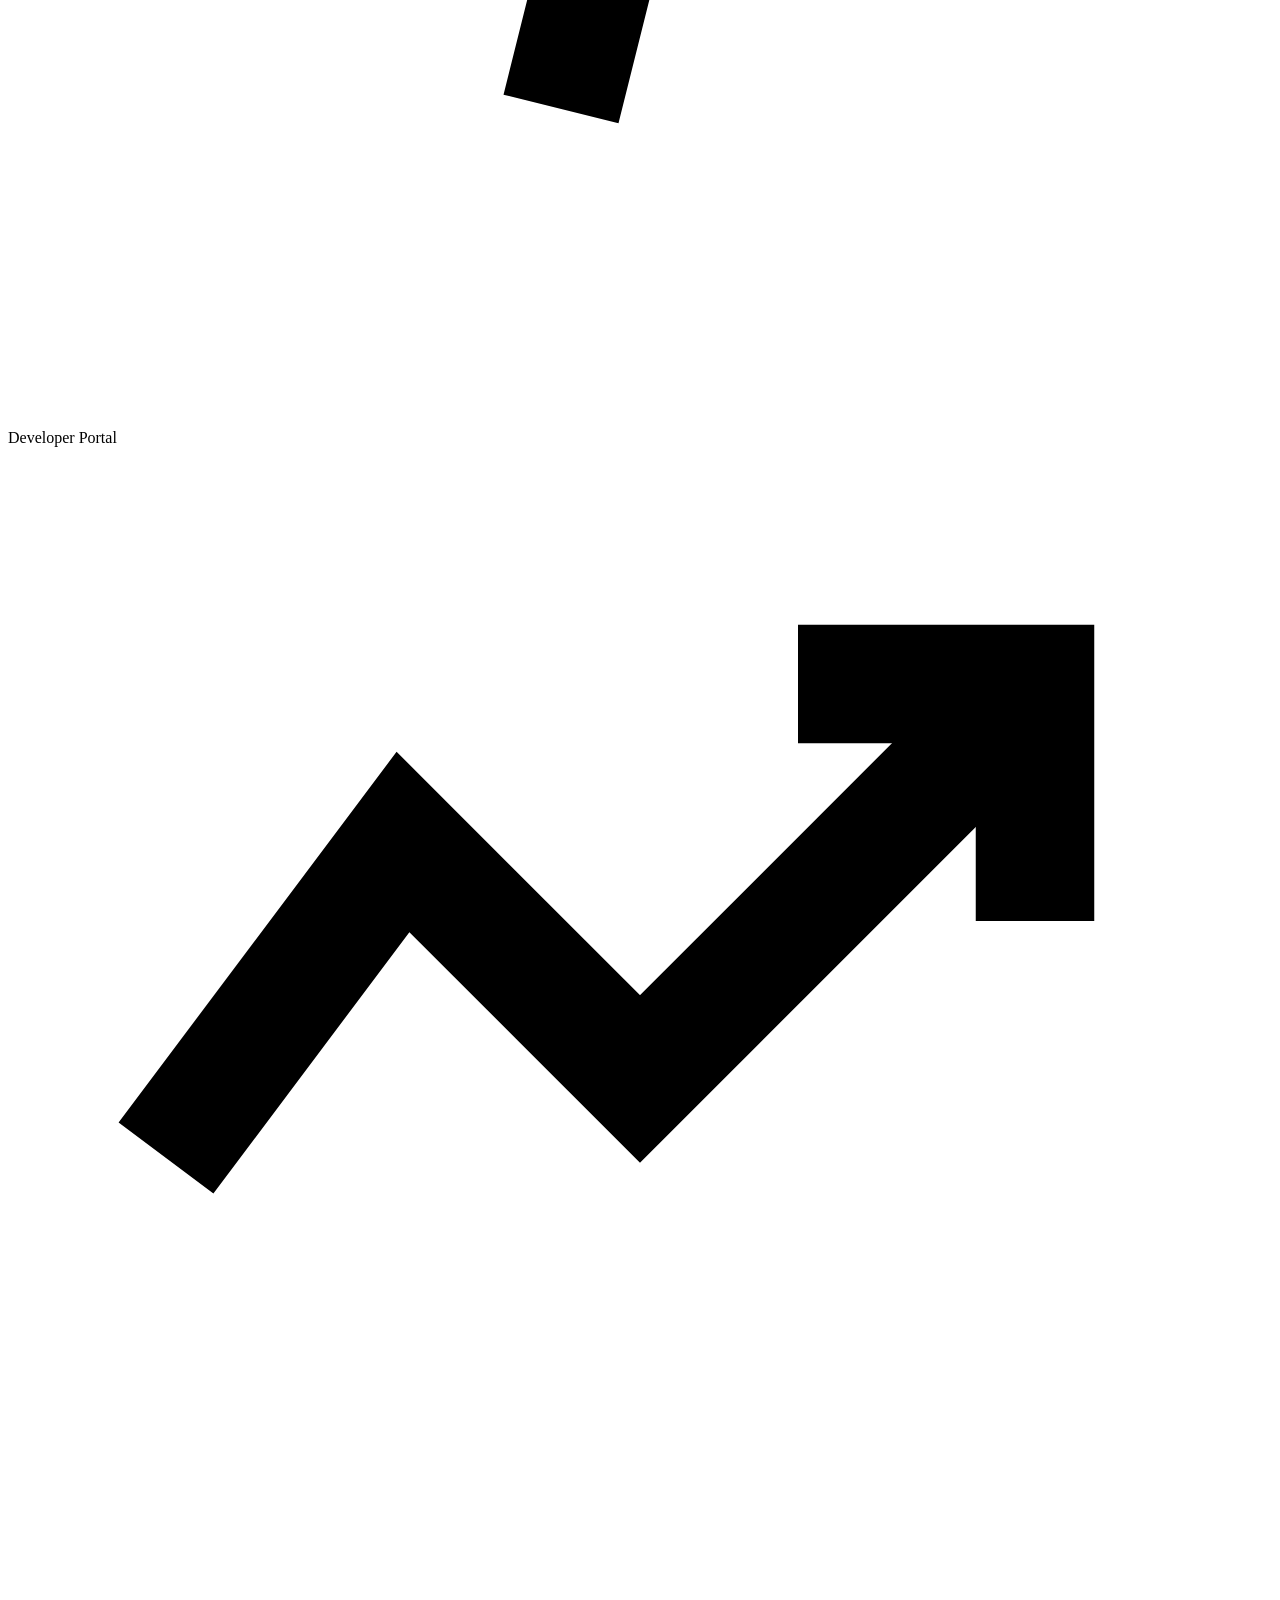
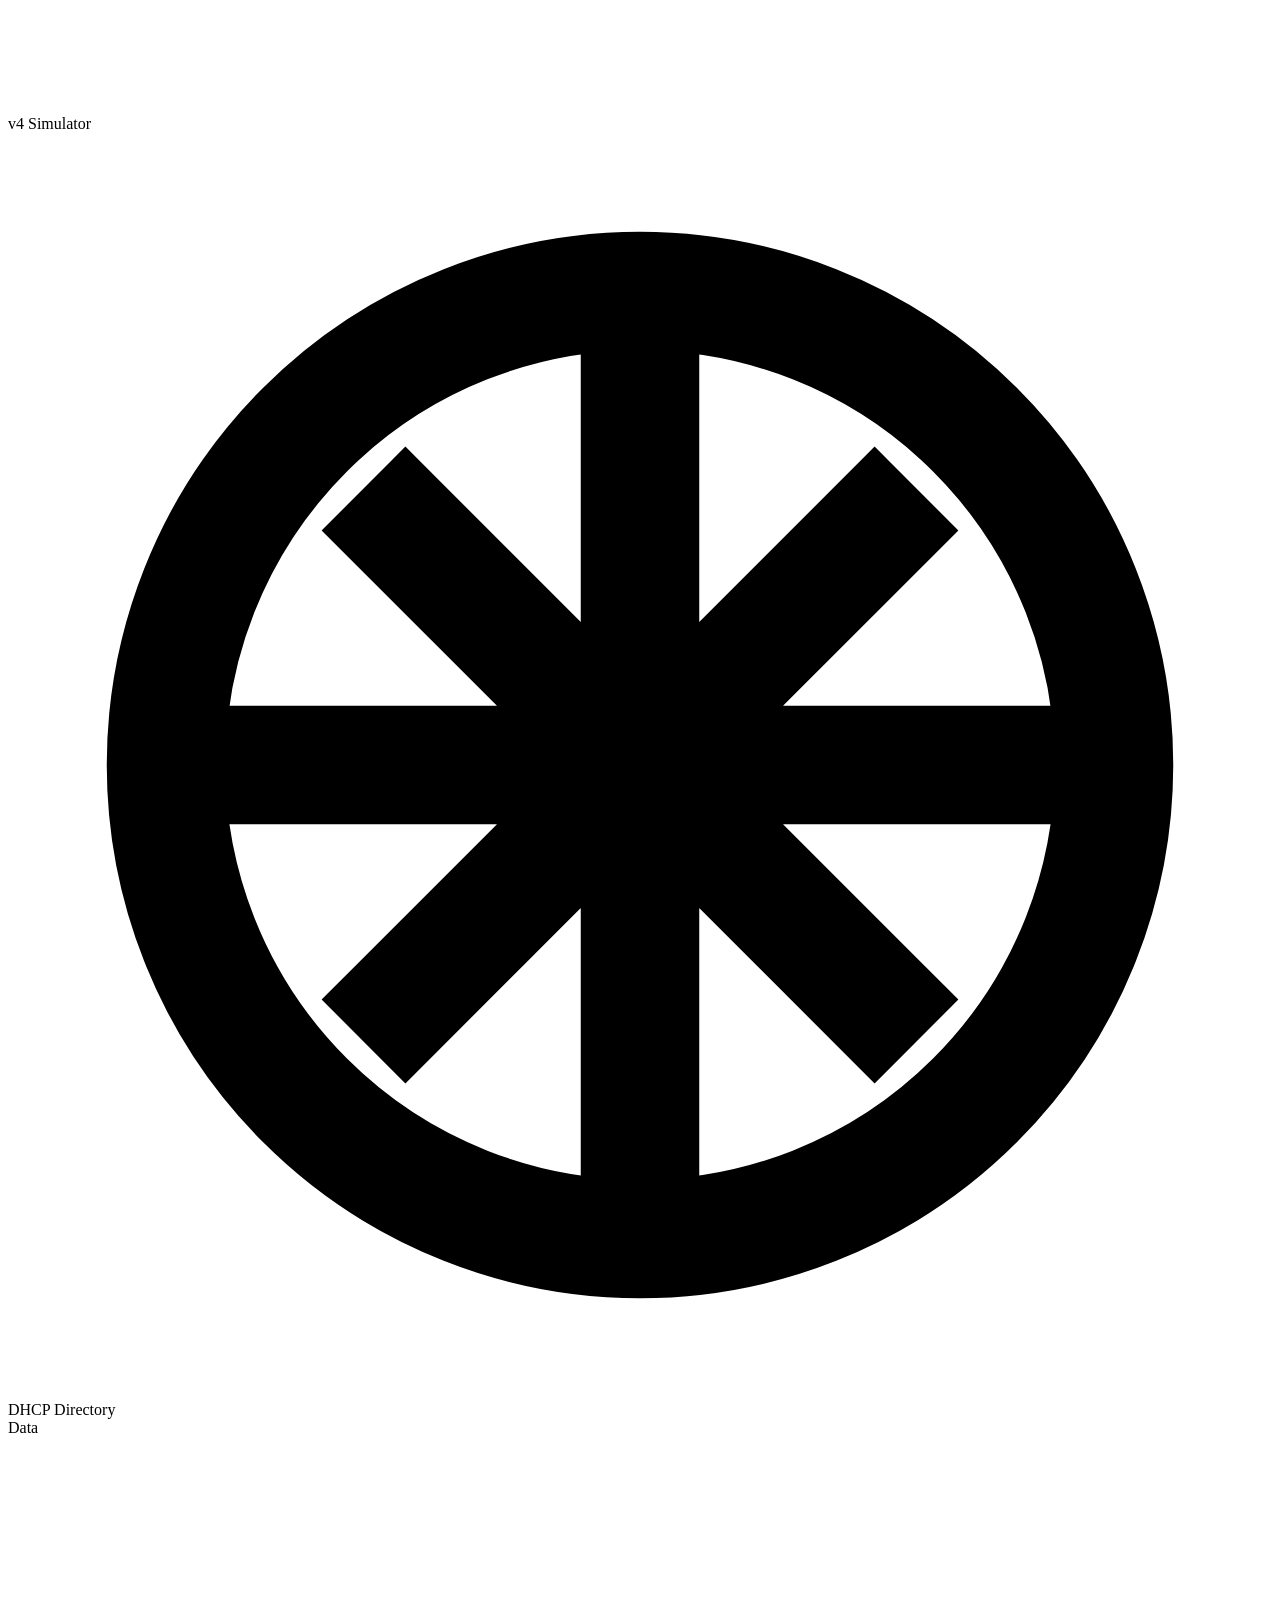
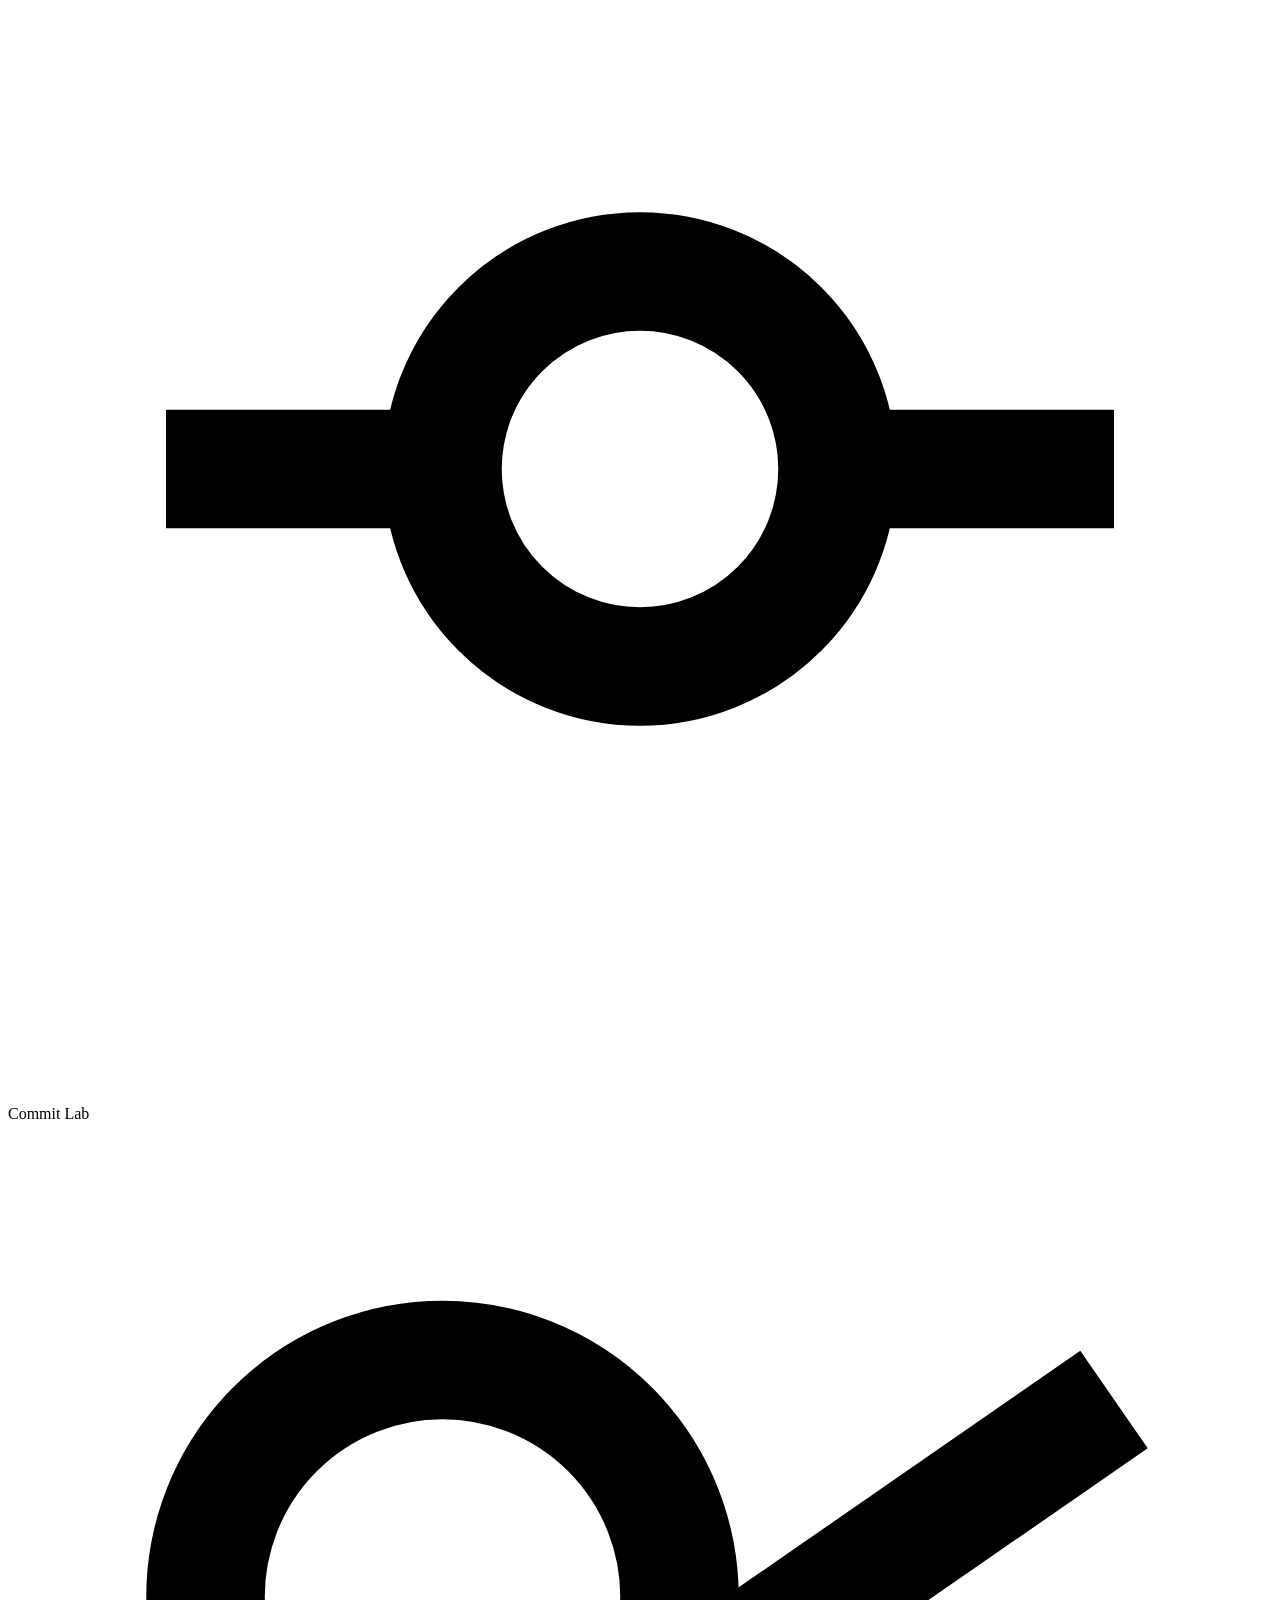
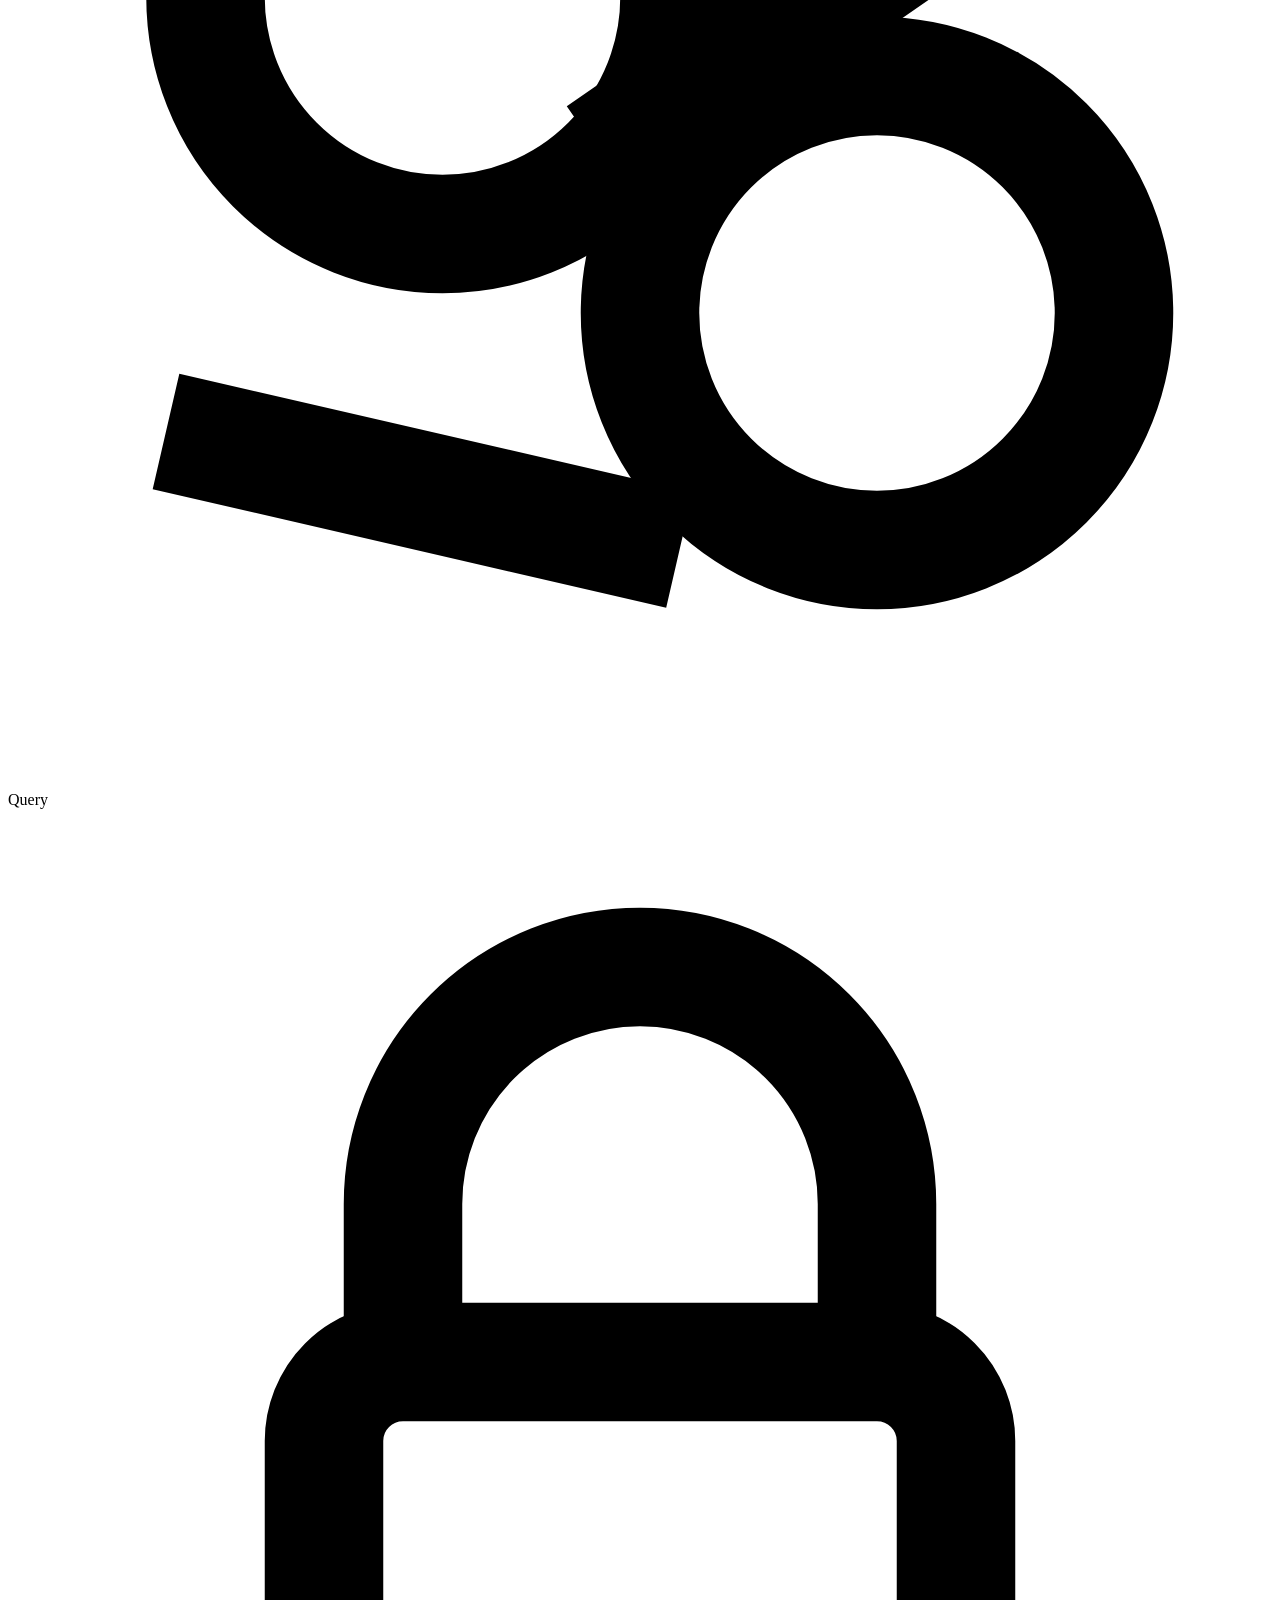
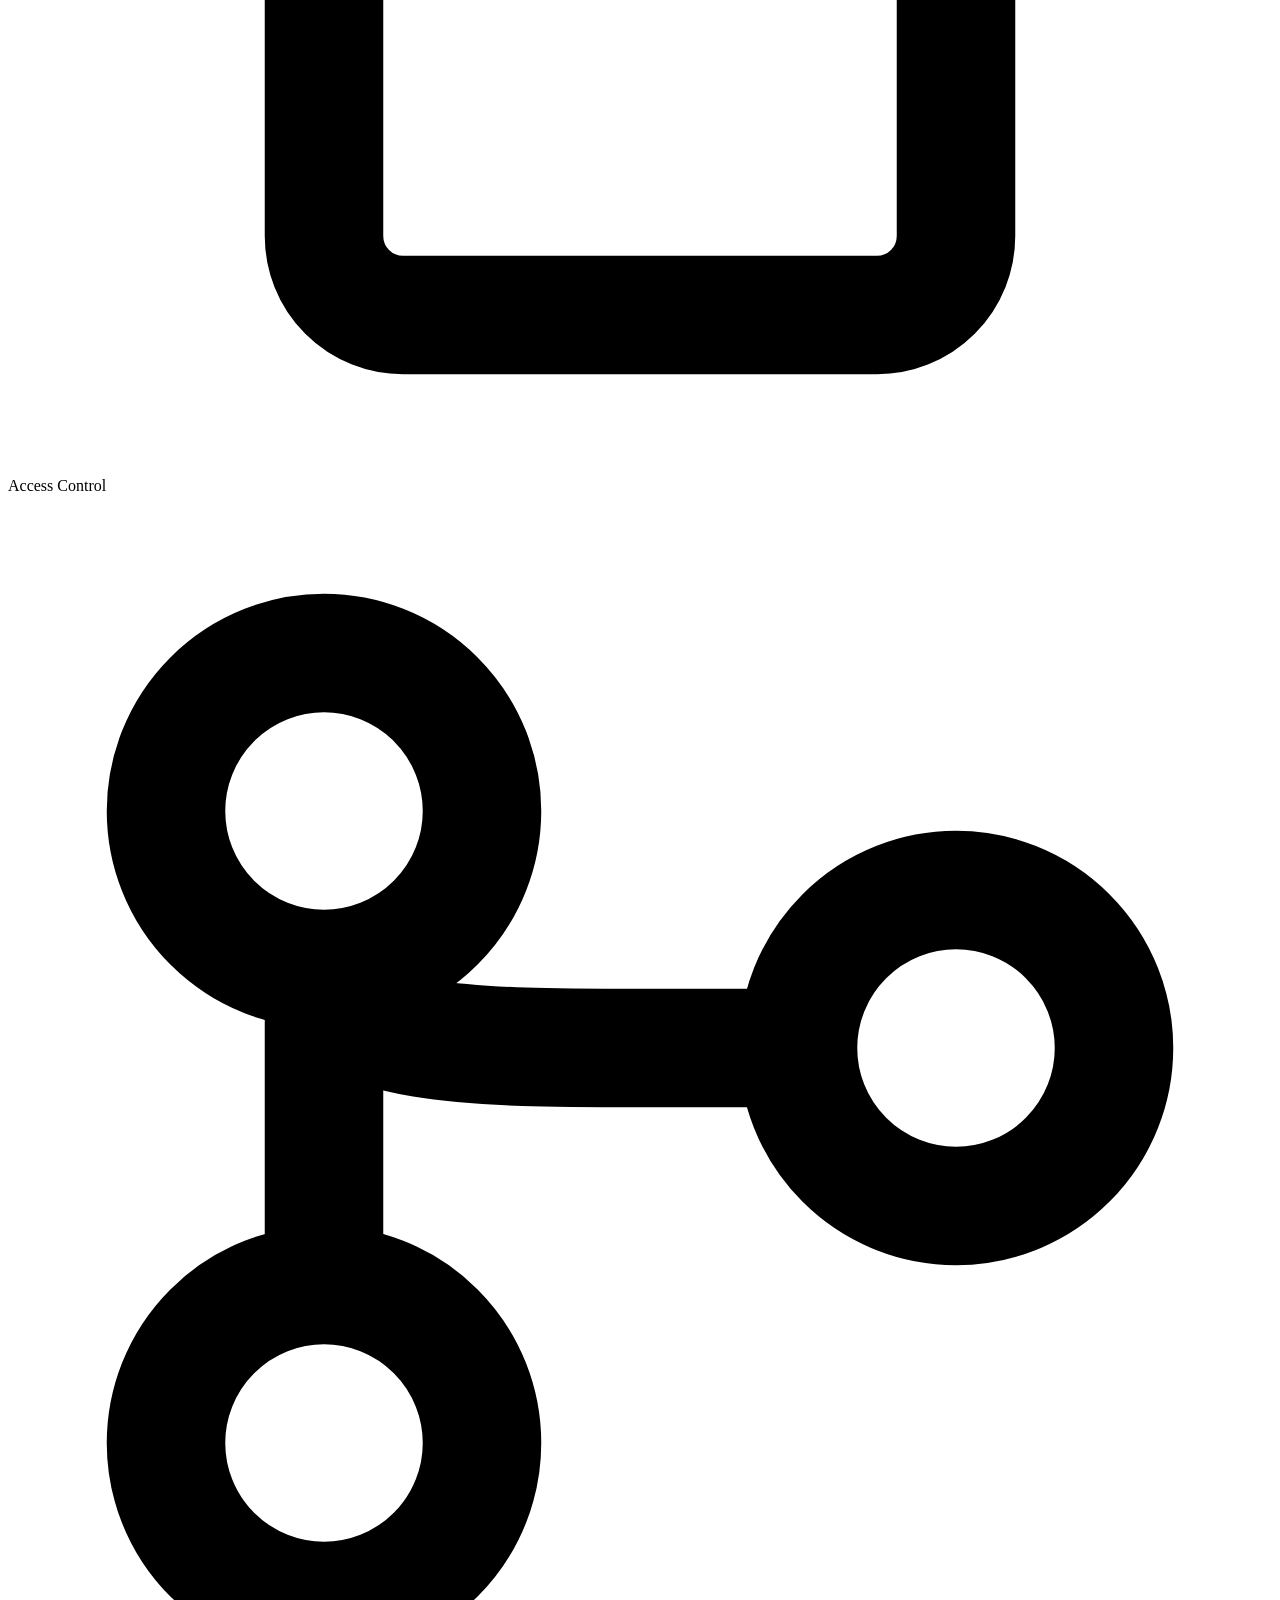
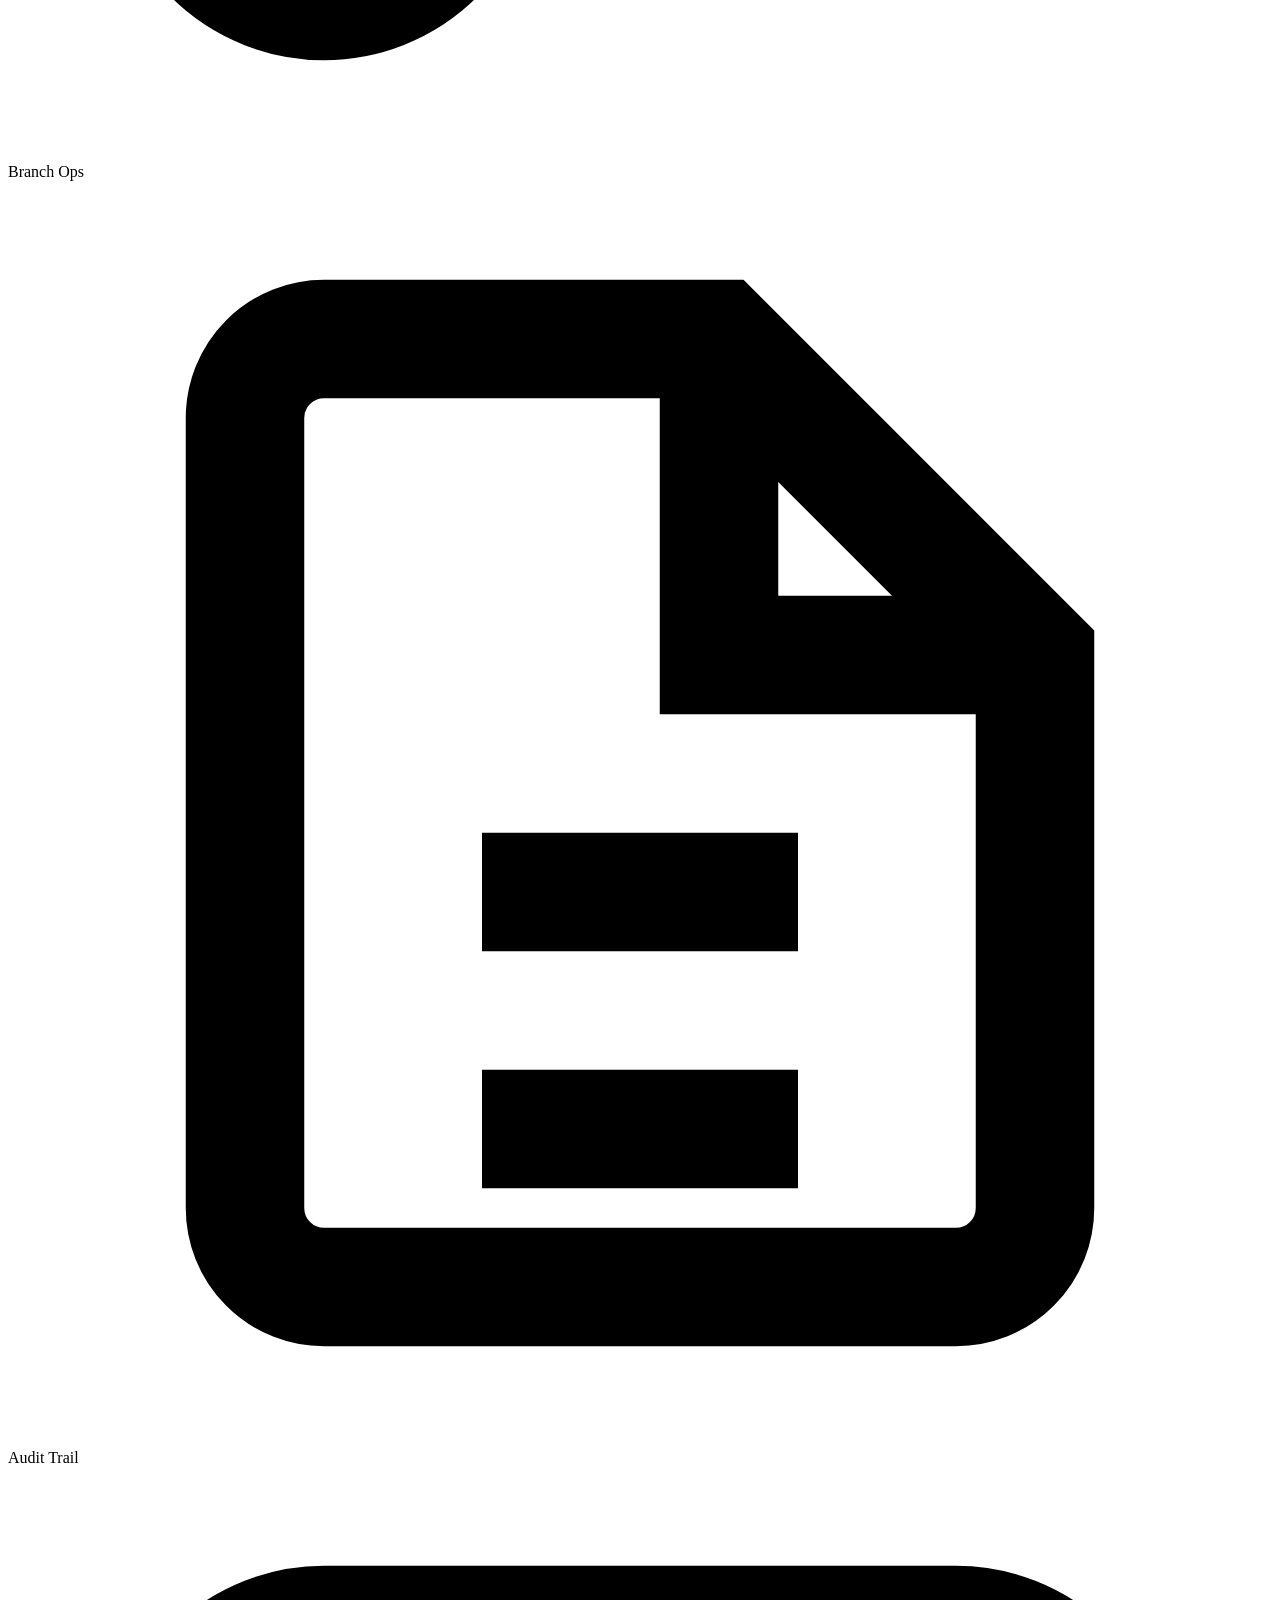
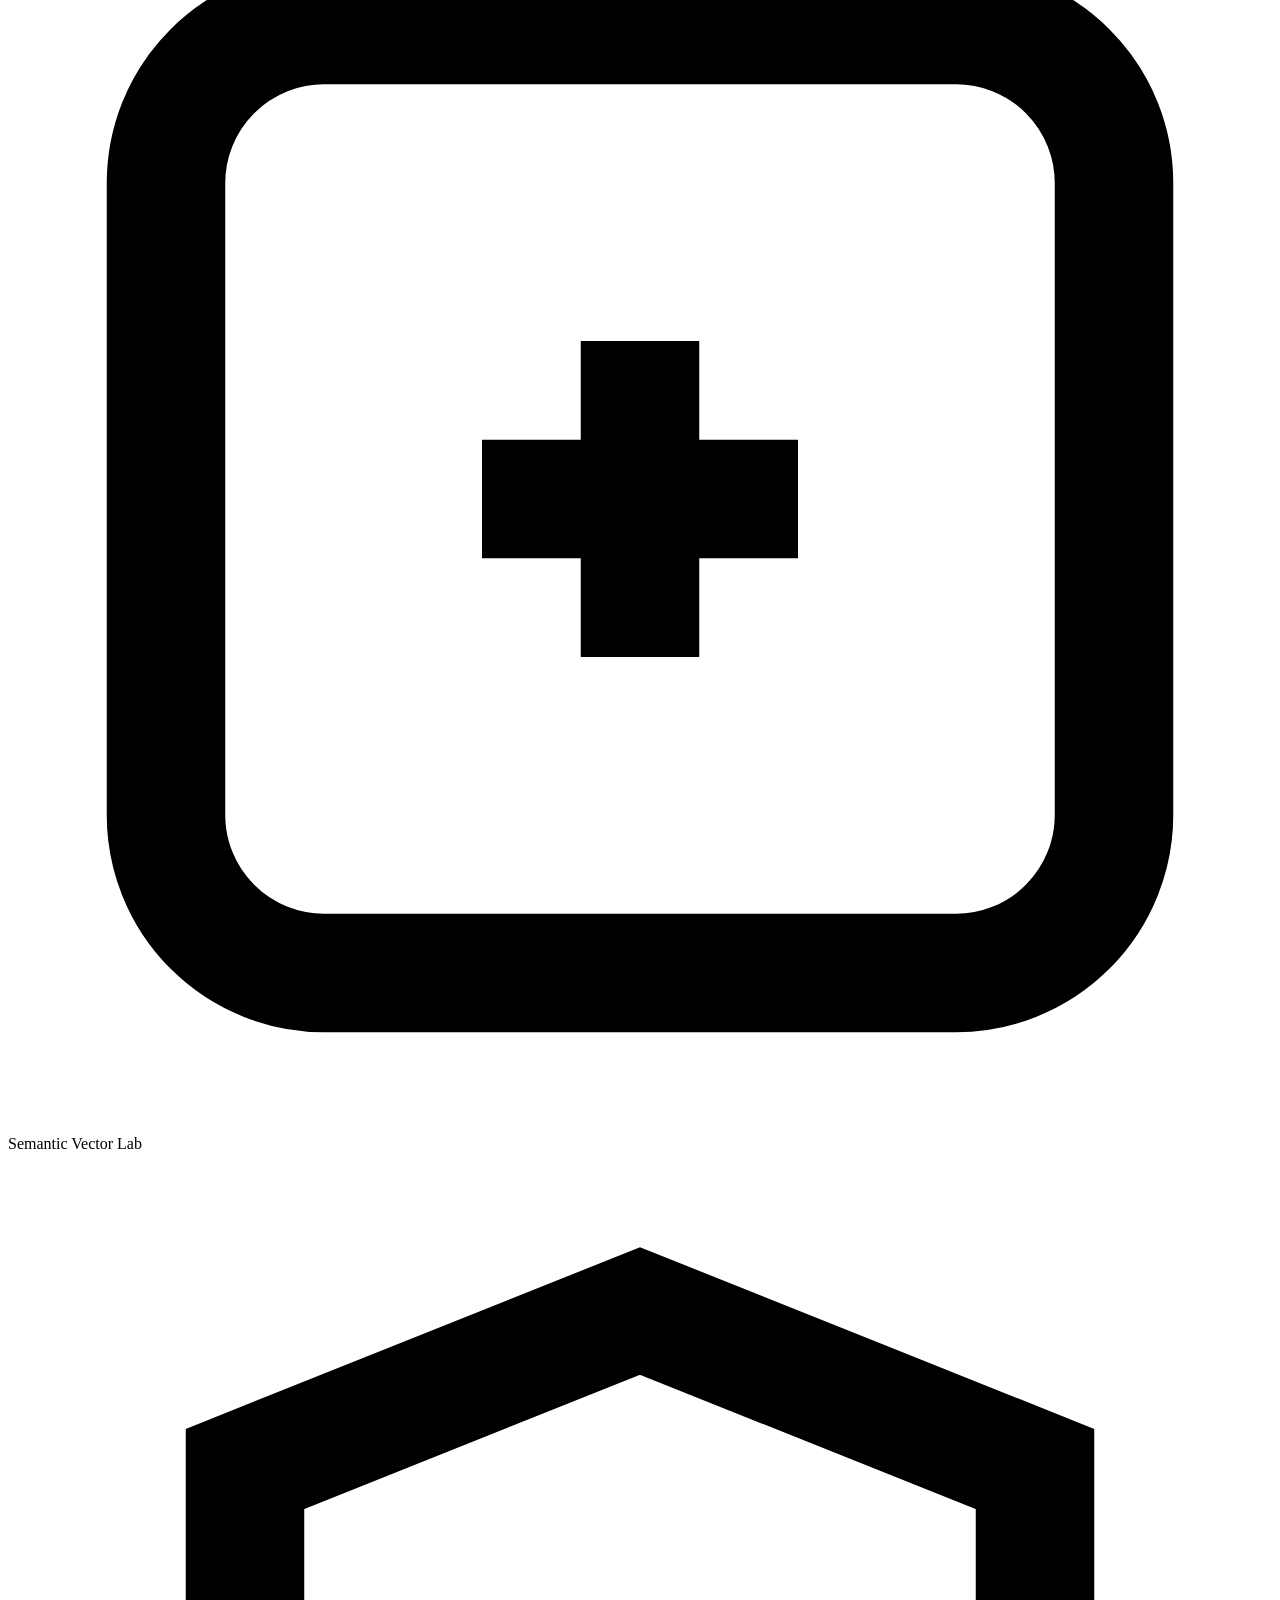
==== commit 7c21e2c6: "feat: implement Phase 30 Redis Data Types in-memory store (Strings, Hashes, Lists, Sets, ZSets, API," ====
--- a/ui/dashboard.html
+++ b/ui/dashboard.html
@@ -3,7 +3,7 @@
 <head>
   <meta charset="UTF-8">
   <meta name="viewport" content="width=device-width, initial-scale=1.0">
-  <title>CacheSplit v3</title>
+  <title>CacheSplit v4</title>
   <link rel="preconnect" href="https://fonts.googleapis.com">
   <link rel="preconnect" href="https://fonts.gstatic.com" crossorigin>
   <link href="https://fonts.googleapis.com/css2?family=Newsreader:ital,opsz,wght@0,6..72,400;0,6..72,500;0,6..72,600;1,6..72,400&family=Inter:wght@400;500;600&family=JetBrains+Mono:wght@400;500&display=swap" rel="stylesheet">
@@ -16,7 +16,7 @@
   <nav class="sidebar">
     <div class="sidebar-brand">
       <h1>CacheSplit</h1>
-      <div class="version">v3.0.0-rc1 · SQLite + ML</div>
+      <div class="version">v4.0.0 · Distributed Cache</div>
     </div>
 
     <div class="nav-section">
@@ -205,6 +205,39 @@
 
       <div class="node-grid" id="node-grid">
         <div class="state-msg"><div class="spinner"></div><span>Loading…</span></div>
+      </div>
+
+      <!-- AgentDB QUIC Low-Latency Transport Mesh Card -->
+      <div class="card mt-16">
+        <div class="card-header">
+          <h3>AgentDB QUIC (<1ms) Transport Mesh</h3>
+          <div class="btn-group">
+            <button class="btn btn-ghost btn-sm" onclick="loadQuicMeshStatus()">Refresh Sockets</button>
+            <button class="btn btn-primary btn-sm" onclick="broadcastQuicInvalidation()">⚡ Broadcast Invalidation</button>
+            <button class="btn btn-ghost btn-sm" onclick="benchmarkQuicIsolation()">Benchmark Stream Isolation</button>
+          </div>
+        </div>
+        <div class="card-body">
+          <div class="grid-4 mb-12">
+            <div class="card p-12 text-center" style="background:var(--surface-2); border:1px solid var(--border);">
+              <div class="text-xs text-muted">TRANSPORT PROTOCOL</div>
+              <div style="font-weight:600; font-size:16px; color:var(--accent); margin-top:4px;">QUIC / UDP Sockets</div>
+            </div>
+            <div class="card p-12 text-center" style="background:var(--surface-2); border:1px solid var(--border);">
+              <div class="text-xs text-muted">AVG TRANSMISSION LATENCY</div>
+              <div id="quic-val-latency" style="font-weight:600; font-size:16px; color:var(--fresh); margin-top:4px;">0.28ms</div>
+            </div>
+            <div class="card p-12 text-center" style="background:var(--surface-2); border:1px solid var(--border);">
+              <div class="text-xs text-muted">ACTIVE PEER SOCKETS</div>
+              <div id="quic-val-peers" style="font-weight:600; font-size:16px; margin-top:4px;">3 Endpoints</div>
+            </div>
+            <div class="card p-12 text-center" style="background:var(--surface-2); border:1px solid var(--border);">
+              <div class="text-xs text-muted">HEAD-OF-LINE BLOCKING</div>
+              <div style="font-weight:600; font-size:16px; color:var(--fresh); margin-top:4px;">ELIMINATED</div>
+            </div>
+          </div>
+          <div id="quic-broadcast-output" style="display:none; margin-top:8px; font-family:monospace; font-size:11px; background:var(--surface-2); padding:8px; border-radius:4px; border:1px solid var(--border);"></div>
+        </div>
       </div>
     </div>
 
@@ -582,6 +615,53 @@
           </div>
         </div>
       </div>
+
+      <!-- AgentDB RL Stampede Governor Card -->
+      <div class="card mb-16">
+        <div class="card-header">
+          <h3>AgentDB Reinforcement Learning (Q-Learning) Stampede Governor</h3>
+          <div class="btn-group">
+            <button id="gov-autopilot-btn" class="btn btn-primary btn-sm" onclick="toggleGovernorAutoPilot()">Auto-Pilot: ON</button>
+            <button class="btn btn-ghost btn-sm" onclick="stepGovernorSim()">Step RL Feedback</button>
+            <button class="btn btn-ghost btn-sm" onclick="resetGovernorState()">Reset Q-Table</button>
+          </div>
+        </div>
+        <div class="card-body">
+          <div class="grid-4 mb-16">
+            <div class="card p-12 text-center" style="background:var(--surface-2); border:1px solid var(--border);">
+              <div class="text-xs text-muted">ADAPTIVE MAX RPS</div>
+              <div id="gov-val-rps" style="font-weight:600; font-size:18px; color:var(--accent); margin-top:4px;">6.0 RPS</div>
+            </div>
+            <div class="card p-12 text-center" style="background:var(--surface-2); border:1px solid var(--border);">
+              <div class="text-xs text-muted">DYNAMIC BURST CEILING</div>
+              <div id="gov-val-burst" style="font-weight:600; font-size:18px; margin-top:4px;">3 Tokens</div>
+            </div>
+            <div class="card p-12 text-center" style="background:var(--surface-2); border:1px solid var(--border);">
+              <div class="text-xs text-muted">EXPLORATION RATE (ε)</div>
+              <div id="gov-val-eps" style="font-weight:600; font-size:18px; color:var(--warning); margin-top:4px;">0.20</div>
+            </div>
+            <div class="card p-12 text-center" style="background:var(--surface-2); border:1px solid var(--border);">
+              <div class="text-xs text-muted">CUMULATIVE REWARD</div>
+              <div id="gov-val-reward" style="font-weight:600; font-size:18px; margin-top:4px;">0.00</div>
+            </div>
+          </div>
+
+          <div style="display:flex; justify-content:space-between; align-items:center; background:var(--surface-2); border:1px solid var(--border); border-radius:var(--radius-sm); padding:10px 14px; font-family:monospace; font-size:12px;">
+            <div>
+              <span class="text-muted">Last Policy Action:</span>
+              <span id="gov-val-action" class="badge badge-ok" style="margin-left:6px;">MAINTAIN</span>
+            </div>
+            <div>
+              <span class="text-muted">Q-States Explored:</span>
+              <span id="gov-val-states" style="font-weight:600; margin-left:6px;">0</span>
+            </div>
+            <div>
+              <span class="text-muted">Total Steps:</span>
+              <span id="gov-val-steps" style="font-weight:600; margin-left:6px;">0</span>
+            </div>
+          </div>
+        </div>
+      </div>
     </div>
 
     <!-- ── Page: Git Branch Manager ───────────────────────────── -->
@@ -689,6 +769,37 @@
         </div>
       </div>
 
+      <!-- AI Semantic Audit Search Sandbox -->
+      <div class="card mb-16">
+        <div class="card-header">
+          <h3>AgentDB Hybrid Semantic Audit Search</h3>
+          <button class="btn btn-ghost btn-sm" onclick="reindexAuditVectors()">Re-Index Vectors from DB</button>
+        </div>
+        <div class="card-body">
+          <div style="display:flex;gap:8px;margin-bottom:8px;">
+            <input id="audit-sem-query" placeholder="e.g. cross-region payment fraud, qa poison injection, high risk telemetry mutation..." style="flex:1;">
+            <button class="btn btn-primary btn-sm" onclick="searchAuditSemantic()">Search Audit Vectors</button>
+          </div>
+          <div style="display:flex;gap:6px;flex-wrap:wrap;align-items:center;margin-bottom:8px;">
+            <span style="font-size:11px;color:var(--text-muted);">Quick Presets:</span>
+            <button class="btn btn-ghost btn-xs" onclick="setAuditPreset('cross-region payment mutations with high risk')">Cross-Region Payment Risk</button>
+            <button class="btn btn-ghost btn-xs" onclick="setAuditPreset('qa poison injection corrupted entity')">QA Poison Injection</button>
+            <button class="btn btn-ghost btn-xs" onclick="setAuditPreset('branch merge conflict rollback')">Branch Rollbacks</button>
+            <button class="btn btn-ghost btn-xs" onclick="setAuditPreset('unauthorized telemetry access')">Telemetry Access</button>
+          </div>
+          <div style="display:flex;gap:12px;align-items:center;font-size:12px;" class="mb-8">
+            <label style="margin:0;display:flex;align-items:center;gap:4px;">
+              <input type="checkbox" id="audit-sem-bad-only"> QA Bad Data Only
+            </label>
+            <span style="color:var(--text-muted);">Min Risk:</span>
+            <input type="number" id="audit-sem-min-risk" value="0.0" min="0" max="1" step="0.1" style="width:60px;padding:2px 6px;">
+            <span style="color:var(--text-muted);">Limit:</span>
+            <input type="number" id="audit-sem-limit" value="15" min="1" max="50" style="width:60px;padding:2px 6px;">
+          </div>
+          <div id="audit-semantic-results" style="display:none;margin-top:8px;"></div>
+        </div>
+      </div>
+
       <div class="card">
         <div class="card-header">
           <h3>Immutable Audit Trail Log</h3>
@@ -826,6 +937,8 @@
           <div id="perm-submit-result" class="mt-8"></div>
         </div>
       </div>
+    </div>
+
     <!-- ── Semantic Vector Lab Page ────────────────────────────────── -->
     <div class="page" id="page-semantic">
       <div class="card mb-16">
@@ -893,6 +1006,11 @@
                   <input id="sem-query-lambda" type="range" min="0" max="1" step="0.1" value="0.5" style="width:80px;">
                   <span id="sem-lambda-val" style="font-size:12px;font-family:var(--font-mono);">0.5</span>
                 </div>
+                <div style="display:flex;align-items:center;gap:12px;" class="mb-12">
+                  <label style="margin:0;display:flex;align-items:center;gap:6px;cursor:pointer;">
+                    <input type="checkbox" id="sem-query-hnsw" checked> ⚡ Fast HNSW Graph Search (O(log N))
+                  </label>
+                </div>
                 <button class="btn btn-primary btn-sm" onclick="runSemanticQuery()">Execute Semantic Query</button>
                 <div id="sem-query-result" class="mt-12" style="max-height:220px;overflow-y:auto;"></div>
               </div>
@@ -925,6 +1043,78 @@
           </div>
         </div>
       </div>
+
+      <!-- AgentDB HNSW Multi-Layer Graph Index & Int8 Scalar Quantization Engine Panel -->
+      <div class="card mb-16">
+        <div class="card-header">
+          <h3>AgentDB HNSW Multi-Layer Vector Graph & Int8 Quantization Engine</h3>
+          <div class="btn-group">
+            <button class="btn btn-ghost btn-sm" onclick="refreshHnswStats()">Inspect Graph</button>
+            <button class="btn btn-primary btn-sm" onclick="runHnswBenchmark()">⚡ Run Flat vs HNSW Benchmark</button>
+          </div>
+        </div>
+        <div class="card-body">
+          <div class="grid-4 mb-16">
+            <div class="card p-12 text-center" style="background:var(--surface-2); border:1px solid var(--border);">
+              <div class="text-xs text-muted">GRAPH TOPOLOGY</div>
+              <div id="hnsw-stat-levels" style="font-weight:600; font-size:18px; color:var(--accent); margin-top:4px;">Multi-Layer</div>
+            </div>
+            <div class="card p-12 text-center" style="background:var(--surface-2); border:1px solid var(--border);">
+              <div class="text-xs text-muted">INT8 COMPRESSION</div>
+              <div id="hnsw-stat-compress" style="font-weight:600; font-size:18px; color:var(--fresh); margin-top:4px;">4.0x (75% Less RAM)</div>
+            </div>
+            <div class="card p-12 text-center" style="background:var(--surface-2); border:1px solid var(--border);">
+              <div class="text-xs text-muted">SEARCH TIME COMPLEXITY</div>
+              <div style="font-weight:600; font-size:18px; color:var(--accent); margin-top:4px;">O(log N)</div>
+            </div>
+            <div class="card p-12 text-center" style="background:var(--surface-2); border:1px solid var(--border);">
+              <div class="text-xs text-muted">RECALL ACCURACY</div>
+              <div id="hnsw-stat-recall" style="font-weight:600; font-size:18px; color:var(--fresh); margin-top:4px;">≥ 95%</div>
+            </div>
+          </div>
+
+          <div style="display:grid;grid-template-columns:1fr 1fr;gap:16px;">
+            <!-- Live Benchmark Console -->
+            <div class="card" style="margin-bottom:0;">
+              <div class="card-header">
+                <h4>Real-Time Performance Benchmark (Flat Scan vs HNSW)</h4>
+              </div>
+              <div class="card-body">
+                <div class="row gap-8 mb-8" style="flex-wrap:wrap;">
+                  <div class="form-group" style="flex:1;min-width:100px;">
+                    <label>Dataset Size (N)</label>
+                    <input id="hnsw-bench-n" type="number" value="1000" min="100" max="5000">
+                  </div>
+                  <div class="form-group" style="flex:1;min-width:80px;">
+                    <label>Dimension</label>
+                    <input id="hnsw-bench-dim" type="number" value="32" min="8" max="128">
+                  </div>
+                  <div class="form-group" style="flex:1;min-width:80px;">
+                    <label>Top-K</label>
+                    <input id="hnsw-bench-k" type="number" value="5" min="1" max="20">
+                  </div>
+                </div>
+                <button class="btn btn-primary btn-sm mb-8" onclick="runHnswBenchmark()">Execute Live Benchmark</button>
+                <div id="hnsw-benchmark-result" class="scroll-panel" style="font-family:monospace; font-size:11px; background:#18180F; color:#A8E6CF; padding:10px; border-radius:var(--radius-sm); min-height:120px;">
+                  // Click "Execute Live Benchmark" to run live microsecond-level latency & recall tests
+                </div>
+              </div>
+            </div>
+
+            <!-- Graph Topology & Layer Visualizer -->
+            <div class="card" style="margin-bottom:0;">
+              <div class="card-header">
+                <h4>Graph Topology & Layer Distribution</h4>
+              </div>
+              <div class="card-body">
+                <div id="hnsw-graph-visualizer" class="scroll-panel" style="font-family:monospace; font-size:11px; background:var(--surface-2); padding:10px; border-radius:var(--radius-sm); min-height:180px;">
+                  <div class="text-xs text-muted">Loading graph statistics...</div>
+                </div>
+              </div>
+            </div>
+          </div>
+        </div>
+      </div>
     </div>
 
   </div><!-- /main-content -->
